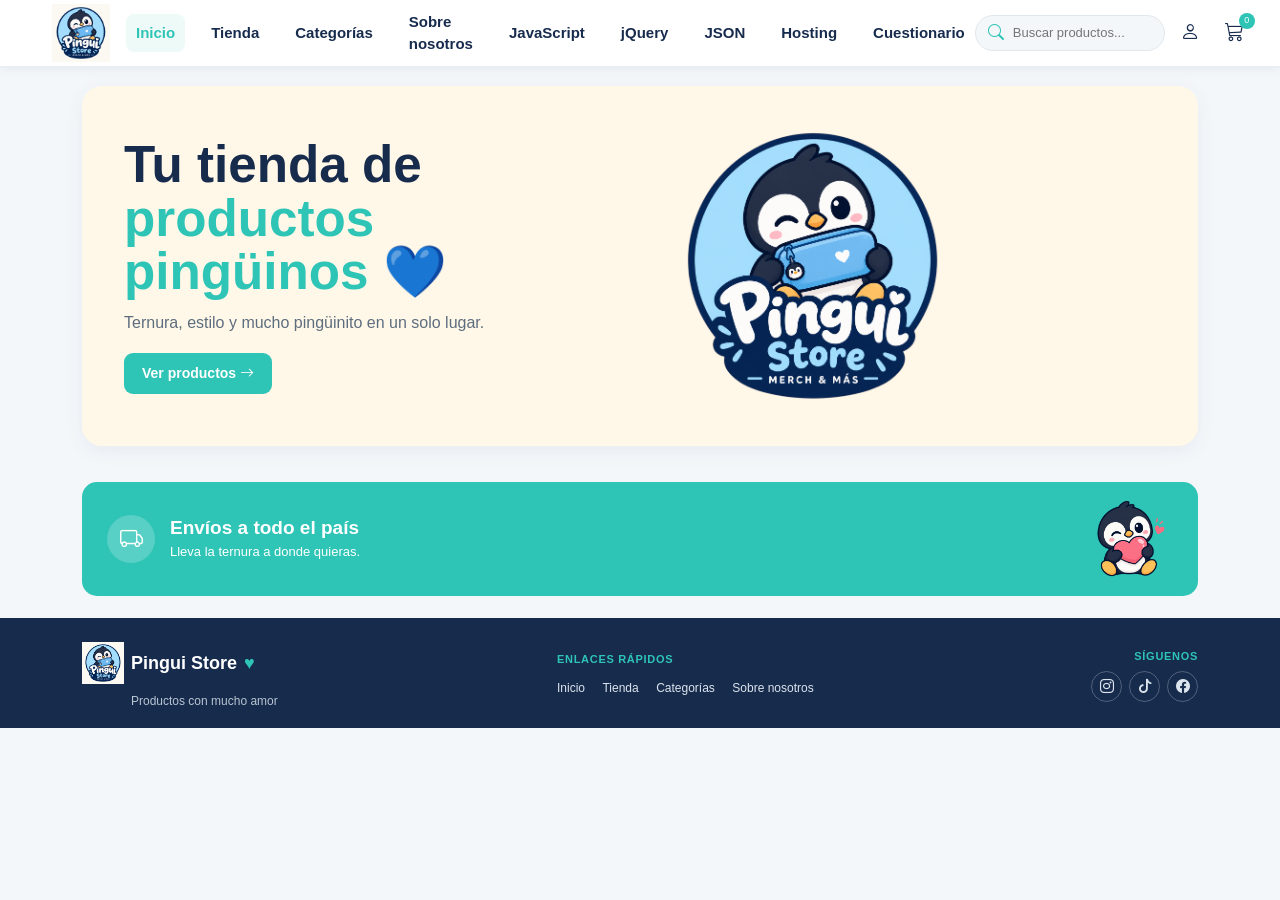
==== index.html @ 84245882 "puiii" ====
<!doctype html>
<html lang="es">
<head>
<meta charset="UTF-8">
<meta name="viewport" content="width=device-width,initial-scale=1">
<title>Pingui Store - Ternura en cada producto</title>
<link href="https://cdn.jsdelivr.net/npm/bootstrap@5.3.7/dist/css/bootstrap.min.css" rel="stylesheet">
<link href="https://cdn.jsdelivr.net/npm/bootstrap-icons@1.11.3/font/bootstrap-icons.css" rel="stylesheet">
<script src="https://cdn.jsdelivr.net/npm/bootstrap@5.3.7/dist/js/bootstrap.bundle.min.js"></script>
<link rel="stylesheet" href="./css/estilos.css">
<script src="./js/script.js" defer></script>
</head>
<body>

<nav class="navbar navbar-expand-lg fixed-top navbar-pingui">
<div class="container">
<a class="navbar-brand d-flex align-items-center" href="#" data-page="0">
<img src="./assets/logo-pingui.png" alt="Pingui Store" class="logo-pingui">
</a>
<button class="navbar-toggler" type="button" data-bs-toggle="collapse" data-bs-target="#menu">
<span class="navbar-toggler-icon"></span>
</button>
<div class="collapse navbar-collapse justify-content-center" id="menu">
<ul class="navbar-nav gap-lg-3">
<li class="nav-item"><a class="nav-link active" data-page="0" href="#">Inicio</a></li>
<li class="nav-item"><a class="nav-link" data-page="1" href="#">Tienda</a></li>
<li class="nav-item"><a class="nav-link" data-page="2" href="#">Categorías</a></li>
<li class="nav-item"><a class="nav-link" data-page="3" href="#">Sobre nosotros</a></li>
<li class="nav-item"><a class="nav-link" data-page="4" href="#">JavaScript</a></li>
<li class="nav-item"><a class="nav-link" data-page="5" href="#">jQuery</a></li>
<li class="nav-item"><a class="nav-link" data-page="6" href="#">JSON</a></li>
<li class="nav-item"><a class="nav-link" data-page="7" href="#">Hosting</a></li>
<li class="nav-item"><a class="nav-link" data-page="8" href="#">Cuestionario</a></li>
</ul>
</div>
<div class="navbar-actions d-none d-lg-flex align-items-center gap-2">
<div class="search-box">
<i class="bi bi-search"></i>
<input type="text" placeholder="Buscar productos...">
</div>
<a href="#" class="nav-icon"><i class="bi bi-person"></i></a>
<a href="#" class="nav-icon cart-icon"><i class="bi bi-cart3"></i><span>0</span></a>
</div>
</div>
</nav>

<main>

<section class="page active hero-section" data-page="0">
<div class="container">
<div class="hero-box">
<div class="row align-items-center">
<div class="col-lg-6 hero-text">
<h1>Tu tienda de<br><span>productos pingüinos</span> 💙</h1>
<p>Ternura, estilo y mucho pingüinito en un solo lugar.</p>
<a href="#" class="btn btn-pingui" data-page="1">Ver productos <i class="bi bi-arrow-right"></i></a>
</div>
<div class="col-lg-6 text-center">
<img src="./assets/logo-pinguino.png" class="img-fluid hero-penguin" alt="Pingüino Pingui Store">
</div>
</div>
</div>
</div>
</section>

<section class="page categories-section" data-page="2">
<div class="container">
<div class="section-heading">
<span></span>
<h2>Categorías</h2>
<span></span>
</div>
<div class="row justify-content-center g-3">

<div class="col-6 col-md-4 col-lg-2">
<div class="category-card">
<div class="category-circle blue">
<img src="./assets/categorias/peluche.png" alt="Peluches">
</div>
<h5>Peluches</h5>
</div>
</div>

<div class="col-6 col-md-4 col-lg-2">
<div class="category-card">
<div class="category-circle yellow">
<img src="./assets/categorias/taza.png" alt="Tazas">
</div>
<h5>Tazas</h5>
</div>
</div>

<div class="col-6 col-md-4 col-lg-2">
<div class="category-card">
<div class="category-circle pink">
<img src="./assets/categorias/mochila.png" alt="Mochilas">
</div>
<h5>Mochilas</h5>
</div>
</div>

<div class="col-6 col-md-4 col-lg-2">
<div class="category-card">
<div class="category-circle blue">
<img src="./assets/categorias/llavero-pinguino.png" alt="Llaveros">
</div>
<h5>Llaveros</h5>
</div>
</div>

<div class="col-6 col-md-4 col-lg-2">
<div class="category-card">
<div class="category-circle yellow">
<img src="./assets/categorias/papeleria.png" alt="Papelería">
</div>
<h5>Papelería</h5>
</div>
</div>

<div class="col-6 col-md-4 col-lg-2">
<div class="category-card">
<div class="category-circle blue">
<img src="./assets/categorias/ropa.webp" alt="Ropa">
</div>
<h5>Ropa</h5>
</div>
</div>

</div>
</div>
</section>

<section class="page products-section" data-page="1">
<div class="container">
<div class="section-heading left-heading">
<span></span>
<h2>Productos destacados</h2>
</div>
<div class="row g-3">

<div class="col-md-6 col-lg">
<div class="product-card">
<div class="product-image">
<img src="./assets/productos/peluche.png" alt="Peluche Pingüino">
<button class="favorite"><i class="bi bi-heart"></i></button>
</div>
<h5>Peluche Pingüino</h5>
<strong>$12.99</strong>
<button class="btn btn-cart"><i class="bi bi-cart3"></i> Agregar al carrito</button>
</div>
</div>

<div class="col-md-6 col-lg">
<div class="product-card">
<div class="product-image">
<img src="./assets/productos/taza.png" alt="Taza Pingüino">
<button class="favorite"><i class="bi bi-heart"></i></button>
</div>
<h5>Taza Pingüino</h5>
<strong>$8.99</strong>
<button class="btn btn-cart"><i class="bi bi-cart3"></i> Agregar al carrito</button>
</div>
</div>

<div class="col-md-6 col-lg">
<div class="product-card">
<div class="product-image">
<img src="./assets/productos/mochila.png" alt="Mochila Pingüino">
<button class="favorite"><i class="bi bi-heart"></i></button>
</div>
<h5>Mochila Pingüino</h5>
<strong>$24.99</strong>
<button class="btn btn-cart"><i class="bi bi-cart3"></i> Agregar al carrito</button>
</div>
</div>

<div class="col-md-6 col-lg">
<div class="product-card">
<div class="product-image">
<img src="./assets/productos/llavero-pinguino.png" alt="Llavero Pingüino">
<button class="favorite"><i class="bi bi-heart"></i></button>
</div>
<h5>Llavero Pingüino</h5>
<strong>$6.99</strong>
<button class="btn btn-cart"><i class="bi bi-cart3"></i> Agregar al carrito</button>
</div>
</div>

<div class="col-md-6 col-lg">
<div class="product-card">
<div class="product-image">
<img src="./assets/productos/corazon.png" alt="Peluche Corazón">
<button class="favorite"><i class="bi bi-heart"></i></button>
</div>
<h5>Peluche Corazón</h5>
<strong>$14.99</strong>
<button class="btn btn-cart"><i class="bi bi-cart3"></i> Agregar al carrito</button>
</div>
</div>

</div>
</div>
</section>

<section class="page about-section" data-page="3">
<div class="container">
<div class="about-box">
<div class="row align-items-center">
<div class="col-lg-7">
<h2>Sobre nosotros 🐧</h2>
<p>En Pingui Store nos encanta crear y ofrecer productos inspirados en los pingüinos.</p>
<p>Nuestro objetivo es llevar ternura, diversión y estilo a cada producto.</p>
<a href="#" class="btn btn-pingui">Conoce nuestra tienda</a>
</div>
<div class="col-lg-5 text-center">
<img src="./assets/abouth-pinguino.png" class="img-fluid about-penguin" alt="Pingüino">
</div>
</div>
</div>
</div>
</section>

<section class="shipping-section">
<div class="container">
<div class="shipping-box">
<div><i class="bi bi-truck"></i></div>
<div>
<h2>Envíos a todo el país</h2>
<p>Lleva la ternura a donde quieras.</p>
</div>
<img src="./assets/abouth-pinguino.png" alt="Pingüino con corazón">
</div>
</div>
</section>

<section class="page info-section" data-page="4">
<div class="container">
<div class="info-box">
<div class="section-heading">
<span></span>
<h2>JavaScript (JS Vanilla) 💻</h2>
<span></span>
</div>
<p>JavaScript es un lenguaje de programación utilizado para agregar interactividad y comportamiento a las páginas web. En Pingui Store permite crear botones, menús, efectos y acciones interactivas.</p>

<h3>HTML, CSS y JavaScript</h3>
<div class="row g-3">
<div class="col-md-4">
<div class="tech-card">
<h4>HTML</h4>
<p>Proporciona la estructura de la página web.</p>
</div>
</div>
<div class="col-md-4">
<div class="tech-card">
<h4>CSS</h4>
<p>Controla los colores, tamaños, fuentes y diseño.</p>
</div>
</div>
<div class="col-md-4">
<div class="tech-card">
<h4>JavaScript</h4>
<p>Agrega comportamiento e interacción.</p>
</div>
</div>
</div>

<h3>Conceptos básicos</h3>
<p><strong>Variables:</strong> almacenan información como el nombre o precio de un producto.</p>
<p><strong>Funciones:</strong> contienen instrucciones que pueden ejecutarse cuando sea necesario.</p>
<p><strong>Eventos:</strong> permiten responder a acciones del usuario, como hacer clic en un botón.</p>

<h3>Ejemplo práctico</h3>
<pre><code>let producto = "Peluche Pingüino";

function mostrarProducto() {
    alert("Has seleccionado: " + producto);
}</code></pre>

<button class="btn btn-pingui" onclick="mostrarProducto()">Ver ejemplo 🐧</button>
</div>
</div>
</section>

<section class="page info-section" data-page="5">
<div class="container">
<div class="info-box">
<div class="section-heading">
<span></span>
<h2>jQuery 💙</h2>
<span></span>
</div>

<p>jQuery es una biblioteca de JavaScript creada para simplificar la programación de páginas web. Facilita tareas como seleccionar elementos, modificar contenido y crear animaciones.</p>

<h3>Sintaxis básica</h3>
<pre><code>$("#producto")</code></pre>
<p>El símbolo <strong>$</strong> se utiliza para seleccionar elementos y trabajar con ellos de una manera sencilla.</p>

<h3>Ventajas y desventajas</h3>
<div class="row g-3">
<div class="col-md-6">
<div class="tech-card">
<h4>✓ Ventajas</h4>
<p>Su sintaxis es sencilla y facilita la creación de efectos y animaciones.</p>
</div>
</div>
<div class="col-md-6">
<div class="tech-card">
<h4>✗ Desventajas</h4>
<p>Actualmente muchas funciones pueden realizarse directamente con JavaScript moderno.</p>
</div>
</div>
</div>

<h3>Efectos típicos</h3>
<pre><code>$("#producto").fadeIn();
$("#menu").slideToggle();</code></pre>

<div id="jquery-producto" class="tech-demo">
<h4>🐧 Peluche Pingüino</h4>
<p>¡Producto disponible en Pingui Store!</p>
</div>

<button class="btn btn-pingui" onclick="efectoJquery()">Mostrar / Ocultar</button>
</div>
</div>
</section>

<section class="page info-section" data-page="6">
<div class="container">
<div class="info-box">
<div class="section-heading">
<span></span>
<h2>JSON 🗂️</h2>
<span></span>
</div>

<p>JSON significa JavaScript Object Notation. Es un formato utilizado para almacenar y transmitir información entre aplicaciones y servidores.</p>

<h3>Estructura básica</h3>
<p>JSON utiliza pares de clave y valor, objetos y arreglos para organizar los datos.</p>

<pre><code>{
  "nombre": "Peluche Pingüino",
  "precio": 15.99,
  "categoria": "Peluches",
  "disponible": true
}</code></pre>

<h3>Objeto JavaScript</h3>
<pre><code>const producto = {
  nombre: "Peluche Pingüino",
  precio: 15.99
};</code></pre>

<h3>Cadena JSON</h3>
<pre><code>'{"nombre":"Peluche Pingüino","precio":15.99}'</code></pre>

<h3>Uso en aplicaciones web</h3>
<p>Las aplicaciones web utilizan JSON para enviar y recibir información de servidores o APIs. Por ejemplo, Pingui Store podría recibir mediante JSON los nombres, precios y disponibilidad de sus productos.</p>
</div>
</div>
</section>

<section class="page info-section" data-page="7">
<div class="container">
<div class="info-box">
<div class="section-heading">
<span></span>
<h2>Web Hosting y Dominios 🌐</h2>
<span></span>
</div>

<p>Para que Pingui Store pueda estar disponible en Internet, sus archivos deben almacenarse en un servidor mediante un servicio de hosting.</p>

<h3>¿Qué es Web Hosting?</h3>
<p>El web hosting es un servicio que permite almacenar los archivos de un sitio web en un servidor conectado a Internet.</p>

<h3>Tipos de Hosting</h3>
<div class="row g-3">
<div class="col-md-4">
<div class="tech-card">
<h4>Compartido</h4>
<p>Varios sitios utilizan los recursos de un mismo servidor.</p>
</div>
</div>
<div class="col-md-4">
<div class="tech-card">
<h4>VPS</h4>
<p>Proporciona recursos más independientes dentro de un servidor.</p>
</div>
</div>
<div class="col-md-4">
<div class="tech-card">
<h4>Nube</h4>
<p>Utiliza diferentes servidores conectados para ofrecer flexibilidad.</p>
</div>
</div>
</div>

<h3>Vercel</h3>
<p>Vercel es una plataforma que permite publicar sitios web, especialmente proyectos estáticos y aplicaciones modernas. Pingui Store puede colocar sus archivos HTML, CSS y JavaScript en Vercel para hacerlos accesibles desde Internet.</p>

<h3>¿Qué es un dominio?</h3>
<p>Un dominio es el nombre que las personas utilizan para acceder a un sitio web, por ejemplo: <strong>pinguistore.com</strong>.</p>

<h3>TLD</h3>
<p>El TLD es la terminación de un dominio. Algunos ejemplos son <strong>.com</strong>, <strong>.net</strong> y <strong>.org</strong>.</p>

<h3>Subdominio</h3>
<p>Un subdominio es una sección independiente dentro de un dominio, por ejemplo: <strong>tienda.pinguistore.com</strong>.</p>

<h3>Propagación DNS</h3>
<div class="dns-flow">
<div>🐧<strong>Usuario</strong></div>
<i class="bi bi-arrow-right"></i>
<div>🌐<strong>Dominio</strong></div>
<i class="bi bi-arrow-right"></i>
<div>🔎<strong>DNS</strong></div>
<i class="bi bi-arrow-right"></i>
<div>🖥️<strong>Hosting</strong></div>
<i class="bi bi-arrow-right"></i>
<div>🛍️<strong>Pingui Store</strong></div>
</div>

<p>La propagación DNS es el proceso mediante el cual los cambios realizados en los registros DNS se actualizan y son reconocidos por diferentes servidores de Internet.</p>
</div>
</div>
</section>

<section class="page info-section" data-page="8">
<div class="container">
<div class="info-box">
<div class="section-heading">
<span></span>
<h2>Cuestionario Web 📝</h2>
<span></span>
</div>

<p>Comprueba cuánto aprendiste sobre las tecnologías utilizadas en Pingui Store.</p>

<form id="quiz">

<h3>1. ¿Qué lenguaje agrega comportamiento e interactividad?</h3>
<label><input type="radio" name="p1" value="a"> HTML</label>
<label><input type="radio" name="p1" value="b"> CSS</label>
<label><input type="radio" name="p1" value="c"> JavaScript</label>

<h3>2. ¿Qué símbolo se utiliza normalmente en jQuery?</h3>
<label><input type="radio" name="p2" value="a"> #</label>
<label><input type="radio" name="p2" value="b"> $</label>
<label><input type="radio" name="p2" value="c"> @</label>

<h3>3. ¿Para qué se utiliza principalmente JSON?</h3>
<label><input type="radio" name="p3" value="a"> Para intercambiar datos</label>
<label><input type="radio" name="p3" value="b"> Para crear imágenes</label>
<label><input type="radio" name="p3" value="c"> Para diseñar páginas</label>

<h3>4. ¿Qué es un dominio?</h3>
<label><input type="radio" name="p4" value="a"> Un nombre que identifica un sitio web</label>
<label><input type="radio" name="p4" value="b"> Una imagen</label>
<label><input type="radio" name="p4" value="c"> Un lenguaje</label>

<h3>5. ¿Cuál es un ejemplo de TLD?</h3>
<label><input type="radio" name="p5" value="a"> .html</label>
<label><input type="radio" name="p5" value="b"> .com</label>
<label><input type="radio" name="p5" value="c"> .js</label>

<h3>6. ¿Qué permite hacer el hosting?</h3>
<label><input type="radio" name="p6" value="a"> Almacenar los archivos de un sitio web</label>
<label><input type="radio" name="p6" value="b"> Crear dibujos</label>
<label><input type="radio" name="p6" value="c"> Cambiar el teclado</label>

<h3>7. ¿Qué biblioteca facilita el uso de JavaScript?</h3>
<label><input type="radio" name="p7" value="a"> JSON</label>
<label><input type="radio" name="p7" value="b"> jQuery</label>
<label><input type="radio" name="p7" value="c"> HTML</label>

<h3>8. ¿Cuál es una ventaja de jQuery?</h3>
<label><input type="radio" name="p8" value="a"> Facilita efectos y animaciones</label>
<label><input type="radio" name="p8" value="b"> Reemplaza el hosting</label>
<label><input type="radio" name="p8" value="c"> Crea dominios automáticamente</label>

<h3>9. ¿Qué representa un par clave-valor en JSON?</h3>
<label><input type="radio" name="p9" value="a"> Información organizada</label>
<label><input type="radio" name="p9" value="b"> Una imagen</label>
<label><input type="radio" name="p9" value="c"> Un servidor</label>

<h3>10. ¿Qué servicio puede utilizarse para publicar un sitio web?</h3>
<label><input type="radio" name="p10" value="a"> Vercel</label>
<label><input type="radio" name="p10" value="b"> JSON</label>
<label><input type="radio" name="p10" value="c"> CSS</label>

<br><br>
<button type="button" class="btn btn-pingui" onclick="calificar()">Comprobar respuestas</button>
</form>

<div id="resultado"></div>
</div>
</div>
</section>

</main>

<footer class="footer-pingui">
<div class="container">
<div class="row align-items-center">

<div class="col-lg-5 mb-3 mb-lg-0">
<div class="footer-brand">
<img src="./assets/logo-pingui.png" alt="Pingui Store">
<strong>Pingui Store</strong>
<span>♥</span>
<p>Productos con mucho amor</p>
</div>
</div>

<div class="col-lg-4 mb-3 mb-lg-0">
<h6>ENLACES RÁPIDOS</h6>
<a href="#" data-page="0">Inicio</a>
<a href="#" data-page="1">Tienda</a>
<a href="#" data-page="2">Categorías</a>
<a href="#" data-page="3">Sobre nosotros</a>
</div>

<div class="col-lg-3 text-lg-end">
<h6>SÍGUENOS</h6>
<div class="social-icons">
<a href="#"><i class="bi bi-instagram"></i></a>
<a href="#"><i class="bi bi-tiktok"></i></a>
<a href="#"><i class="bi bi-facebook"></i></a>
</div>
</div>

</div>
</div>
</footer>

<script src="https://code.jquery.com/jquery-3.7.1.min.js"></script>

<script>
function mostrarProducto(){
alert("Has seleccionado: Peluche Pingüino 🐧");
}

function efectoJquery(){
$("#jquery-producto").slideToggle();
}

function calificar(){
let respuestas=["c","b","a","a","b","a","b","a","a","a"];
let puntos=0;
for(let i=1;i<=10;i++){
let respuesta=document.querySelector('input[name="p'+i+'"]:checked');
if(respuesta&&respuesta.value===respuestas[i-1]) puntos++;
}
let mensaje="";
if(puntos>=9){
mensaje="¡Excelente! 🐧✨ Dominas estos temas.";
}else if(puntos>=7){
mensaje="¡Muy bien! 🐧💙 Solo necesitas repasar algunos conceptos.";
}else if(puntos>=5){
mensaje="Bien, pero puedes seguir estudiando. 🐧📚";
}else{
mensaje="Necesitas repasar las páginas informativas. 🐧💡";
}
document.getElementById("resultado").innerHTML="<h3>Resultado: "+puntos+"/10</h3><p>"+mensaje+"</p>";
}
</script>

</body>
</html>
---- css/estilos.css ----
*{box-sizing:border-box}
html{scroll-behavior:smooth}
html,body{margin:0;padding:0}
body{font-family:Arial,sans-serif;background:#f4f7fa;color:#172b4d;overflow-x:hidden}
.navbar-pingui{height:68px;background:#fff;border-bottom:2px solid #e8eef3;box-shadow:0 2px 10px rgba(23,43,77,.06);padding:6px 0;z-index:1000}
.logo-pingui{width:58px;height:58px;object-fit:contain}
.navbar-pingui .container{max-width:1200px}
.navbar-nav{align-items:center}
.nav-link{color:#172b4d!important;font-weight:600;font-size:15px;padding:8px 10px!important;border-radius:8px;transition:.2s}
.nav-link:hover,.nav-link.active{color:#2ec4b6!important;background:#eefaf8}
.navbar-actions{margin-left:auto}
.search-box{display:flex;align-items:center;background:#f4f7fa;border:1px solid #e1e8ed;border-radius:20px;padding:5px 12px;width:190px}
.search-box i{color:#2ec4b6;margin-right:7px}
.search-box input{border:0;outline:0;background:transparent;width:100%;font-size:13px;color:#172b4d}
.nav-icon{position:relative;color:#172b4d;font-size:19px;text-decoration:none;width:36px;height:36px;display:flex;align-items:center;justify-content:center;border-radius:50%;transition:.2s}
.nav-icon:hover{background:#eefaf8;color:#2ec4b6}
.cart-icon span{position:absolute;top:-2px;right:-2px;background:#2ec4b6;color:#fff;border-radius:50%;font-size:9px;min-width:16px;height:16px;display:flex;align-items:center;justify-content:center}
main{padding-top:68px}
.page{display:none;padding:28px 0}
.page.active{display:block}
.hero-section{padding:18px 0 24px}
.hero-box{background:#fff8e8;border-radius:20px;padding:28px 42px;min-height:360px;display:flex;align-items:center;box-shadow:0 5px 20px rgba(23,43,77,.06)}
.hero-text h1{font-size:clamp(2rem,4vw,3.4rem);line-height:1.05;font-weight:800;margin:0 0 12px;color:#172b4d}
.hero-text h1 span{color:#2ec4b6}
.hero-text p{font-size:16px;margin:0 0 18px;color:#5d6d7e}
.btn-pingui{background:#2ec4b6;color:#fff;border:0;border-radius:9px;padding:10px 18px;font-weight:700;font-size:14px;transition:.2s}
.btn-pingui:hover{background:#24aa9e;color:#fff;transform:translateY(-2px)}
.hero-penguin{max-height:300px;width:auto;object-fit:contain}
.section-heading{display:flex;align-items:center;justify-content:center;gap:10px;margin:0 0 20px}
.section-heading span{height:2px;width:35px;background:#2ec4b6}
.section-heading h2{font-size:25px;font-weight:800;margin:0;color:#172b4d}
.left-heading{justify-content:flex-start}
.categories-section{padding-top:20px;padding-bottom:22px}
.category-card{text-align:center;background:#fff;border-radius:14px;padding:12px 8px 10px;box-shadow:0 3px 12px rgba(23,43,77,.06);transition:.2s;height:100%}
.category-card:hover{transform:translateY(-4px);box-shadow:0 7px 18px rgba(23,43,77,.1)}
.category-circle{width:90px;height:90px;border-radius:50%;margin:0 auto 8px;display:flex;align-items:center;justify-content:center;overflow:hidden}
.category-circle.blue{background:#dff7f5}
.category-circle.yellow{background:#fff1bd}
.category-circle.pink{background:#ffe2e9}
.category-circle img{width:72%;height:72%;object-fit:contain}
.category-card h5{font-size:14px;font-weight:700;margin:0;color:#172b4d}
.products-section{padding-top:20px;padding-bottom:22px}
.product-card{height:100%;background:#fff;border-radius:14px;padding:10px;box-shadow:0 3px 12px rgba(23,43,77,.06);transition:.2s;position:relative}
.product-card:hover{transform:translateY(-4px);box-shadow:0 8px 20px rgba(23,43,77,.11)}
.product-image{height:180px;background:#f7fafb;border-radius:11px;display:flex;align-items:center;justify-content:center;position:relative;overflow:hidden;margin-bottom:10px}
.product-image img{width:100%;height:100%;object-fit:cover}
.favorite{position:absolute;top:8px;right:8px;width:32px;height:32px;border:0;border-radius:50%;background:#fff;color:#172b4d;display:flex;align-items:center;justify-content:center;box-shadow:0 2px 7px rgba(0,0,0,.1);transition:.2s}
.favorite:hover{color:#e85d75;transform:scale(1.08)}
.product-card h5{font-size:14px;font-weight:700;margin:0 0 5px;color:#172b4d}
.product-card strong{display:block;color:#2ec4b6;font-size:17px;margin-bottom:9px}
.btn-cart{width:100%;background:#172b4d;color:#fff;border:0;border-radius:8px;padding:8px 7px;font-size:12px;font-weight:700;transition:.2s}
.btn-cart:hover{background:#2ec4b6;color:#fff}
.about-section{padding-top:20px;padding-bottom:22px}
.about-box{background:#fff8e8;border-radius:20px;padding:28px 40px;box-shadow:0 5px 18px rgba(23,43,77,.06)}
.about-box h2{font-size:27px;font-weight:800;margin:0 0 12px;color:#172b4d}
.about-box p{font-size:15px;line-height:1.5;margin:0 0 8px;color:#5d6d7e}
.about-box .btn-pingui{margin-top:7px}
.about-penguin{max-height:220px;width:auto;object-fit:contain}
.shipping-section{padding:12px 0 22px}
.shipping-box{background:#2ec4b6;color:#fff;border-radius:15px;min-height:90px;padding:12px 25px;display:flex;align-items:center;gap:15px;position:relative;overflow:hidden}
.shipping-box>div:first-child{width:48px;height:48px;background:rgba(255,255,255,.2);border-radius:50%;display:flex;align-items:center;justify-content:center;font-size:23px;flex-shrink:0}
.shipping-box h2{font-size:19px;font-weight:800;margin:0 0 2px}
.shipping-box p{font-size:13px;margin:0}
.shipping-box img{height:90px;width:auto;margin-left:auto;align-self:flex-end}
.footer-pingui{background:#172b4d;color:#fff;padding:24px 0 18px}
.footer-brand{display:flex;align-items:center;gap:7px;flex-wrap:wrap}
.footer-brand img{width:42px;height:42px;object-fit:contain}
.footer-brand strong{font-size:18px}
.footer-brand span{color:#2ec4b6;font-size:18px}
.footer-brand p{width:100%;font-size:12px;margin:1px 0 0 49px;color:#b8c5d2}
.footer-pingui h6{font-size:11px;letter-spacing:.7px;color:#2ec4b6;margin:0 0 8px;font-weight:800}
.footer-pingui a{display:inline-block;color:#dce5ed;text-decoration:none;font-size:12px;margin-right:13px;transition:.2s}
.footer-pingui a:hover{color:#2ec4b6}
.social-icons{display:flex;gap:7px;justify-content:flex-end}
.social-icons a{width:31px;height:31px;border:1px solid rgba(255,255,255,.25);border-radius:50%;display:flex;align-items:center;justify-content:center;margin:0;font-size:14px}
@media(max-width:991px){
.navbar-pingui{height:62px}
.logo-pingui{width:52px;height:52px}
main{padding-top:62px}
.navbar-collapse{background:#fff;padding:8px 12px;border-radius:0 0 12px 12px;box-shadow:0 5px 15px rgba(23,43,77,.08)}
.hero-box{padding:25px 22px;min-height:auto}
.hero-text{text-align:center;margin-bottom:10px}
.hero-penguin{max-height:230px}
.product-image{height:210px}
.about-box{padding:25px 22px}
.about-box{text-align:center}
.about-penguin{max-height:190px;margin-top:12px}
.social-icons{justify-content:flex-start}
}
@media(max-width:575px){
.page{padding:18px 0}
.hero-section{padding:12px 0 18px}
.hero-box{border-radius:15px;padding:20px 15px}
.hero-text h1{font-size:2rem}
.hero-text p{font-size:14px;margin-bottom:14px}
.hero-penguin{max-height:190px}
.section-heading{margin-bottom:14px}
.section-heading h2{font-size:21px}
.category-circle{width:76px;height:76px}
.category-card{padding:9px 5px}
.category-card h5{font-size:13px}
.product-image{height:160px}
.product-card{padding:8px}
.product-card h5{font-size:13px}
.product-card strong{font-size:16px}
.about-box{border-radius:15px;padding:20px 15px}
.about-box h2{font-size:22px}
.shipping-box{padding:10px 14px;gap:10px}
.shipping-box h2{font-size:15px}
.shipping-box p{font-size:11px}
.shipping-box img{height:65px}
.footer-pingui{padding:20px 0 15px}
.footer-brand{margin-bottom:15px}
}
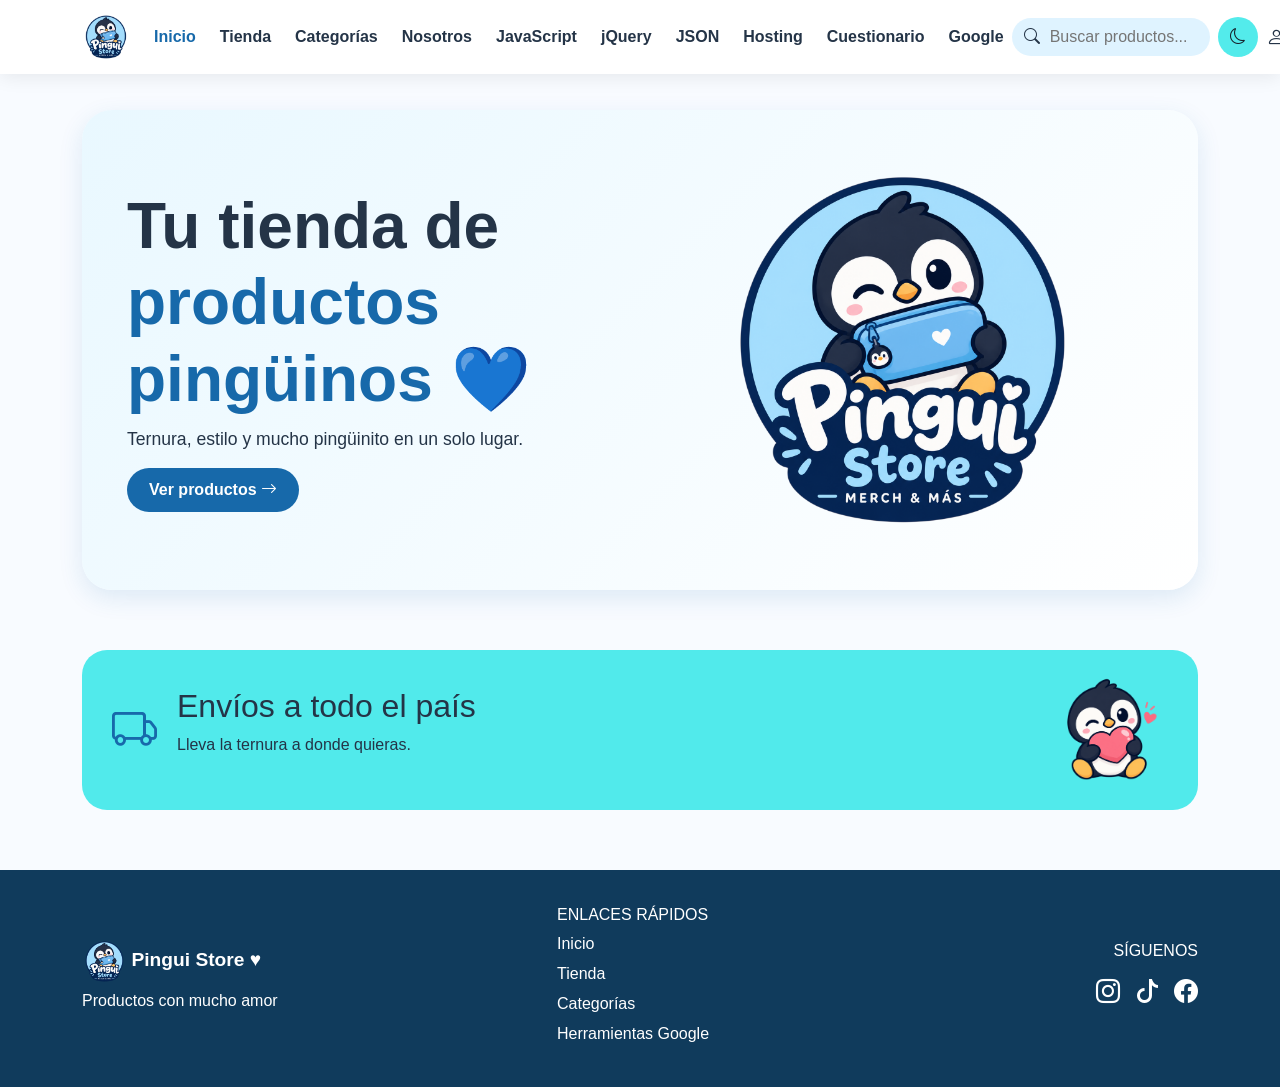
==== commit 6ef63610: "machupicu" ====
--- a/index.html
+++ b/index.html
@@ -1,575 +1,1341 @@
-
-
 <!doctype html>
 <html lang="es">
+
 <head>
-<meta charset="UTF-8">
-<meta name="viewport" content="width=device-width,initial-scale=1">
-<title>Pingui Store - Ternura en cada producto</title>
-<link href="https://cdn.jsdelivr.net/npm/bootstrap@5.3.7/dist/css/bootstrap.min.css" rel="stylesheet">
-<link href="https://cdn.jsdelivr.net/npm/bootstrap-icons@1.11.3/font/bootstrap-icons.css" rel="stylesheet">
-<script src="https://cdn.jsdelivr.net/npm/bootstrap@5.3.7/dist/js/bootstrap.bundle.min.js"></script>
-<link rel="stylesheet" href="./css/estilos.css">
-<script src="./js/script.js" defer></script>
+    <meta charset="UTF-8">
+    <meta name="viewport" content="width=device-width,initial-scale=1">
+    <title>Pingui Store - Ternura en cada producto</title>
+    <link href="https://cdn.jsdelivr.net/npm/bootstrap@5.3.7/dist/css/bootstrap.min.css" rel="stylesheet">
+    <link href="https://cdn.jsdelivr.net/npm/bootstrap-icons@1.11.3/font/bootstrap-icons.css" rel="stylesheet">
+    <style>
+        :root {
+            --azul: #1769aa;
+            --azul-claro: #dff3ff;
+            --azul-fuerte: #0d4775;
+            --amarillo: #27e6e6cb;
+            --rosa: #ee3b74;
+            --fondo: #f8fbff;
+            --blanco: #fff;
+            --texto: #243447;
+            --sombra: 0 8px 25px rgba(23, 105, 170, .12);
+            --transicion: .35s ease
+        }
+
+        * {
+            box-sizing: border-box
+        }
+
+        html {
+            scroll-behavior: smooth
+        }
+
+        body {
+            margin: 0;
+            padding-top: 75px;
+            background: var(--fondo);
+            color: var(--texto);
+            font-family: Arial, sans-serif;
+            transition: background .4s, color .4s
+        }
+
+        .navbar-pingui {
+            background: rgba(255, 255, 255, .96);
+            box-shadow: 0 3px 18px rgba(0, 0, 0, .08);
+            transition: background .4s
+        }
+
+        .logo-pingui {
+            height: 48px;
+            width: auto
+        }
+
+        .nav-link {
+            color: var(--texto) !important;
+            font-weight: 600;
+            transition: var(--transicion)
+        }
+
+        .nav-link:hover,
+        .nav-link.active {
+            color: var(--azul) !important
+        }
+
+        .navbar-toggler {
+            border: 0
+        }
+
+        .search-box {
+            display: flex;
+            align-items: center;
+            background: var(--azul-claro);
+            border-radius: 25px;
+            padding: 6px 12px
+        }
+
+        .search-box input {
+            border: 0;
+            background: transparent;
+            outline: 0;
+            width: 150px;
+            color: var(--texto)
+        }
+
+        .nav-icon {
+            color: var(--texto);
+            font-size: 20px;
+            text-decoration: none;
+            position: relative
+        }
+
+        .cart-icon span {
+            position: absolute;
+            top: -8px;
+            right: -10px;
+            background: var(--amarillo);
+            font-size: 10px;
+            width: 17px;
+            height: 17px;
+            border-radius: 50%;
+            display: grid;
+            place-items: center
+        }
+
+        .page {
+            display: none;
+            opacity: 0;
+            transform: translateY(15px)
+        }
+
+        .page.active {
+            display: block;
+            animation: entrada .5s forwards
+        }
+
+        @keyframes entrada {
+            to {
+                opacity: 1;
+                transform: translateY(0)
+            }
+        }
+
+        .hero-section {
+            padding: 35px 0
+        }
+
+        .hero-box {
+            background: linear-gradient(135deg, #e9f8ff, #fff);
+            border-radius: 30px;
+            padding: 45px;
+            box-shadow: var(--sombra)
+        }
+
+        .hero-text h1 {
+            font-size: clamp(2.2rem, 5vw, 4rem);
+            font-weight: 800
+        }
+
+        .hero-text h1 span {
+            color: var(--azul)
+        }
+
+        .hero-text p {
+            font-size: 1.1rem
+        }
+
+        .hero-penguin {
+            max-height: 390px;
+            object-fit: contain
+        }
+
+        .btn-pingui {
+            background: var(--azul);
+            color: white;
+            border: 0;
+            border-radius: 25px;
+            padding: 10px 22px;
+            font-weight: 600;
+            transition: var(--transicion)
+        }
+
+        .btn-pingui:hover {
+            background: var(--azul-fuerte);
+            color: white;
+            transform: translateY(-2px)
+        }
+
+        .section-heading {
+            display: flex;
+            align-items: center;
+            justify-content: center;
+            gap: 12px;
+            margin: 25px 0
+        }
+
+        .section-heading span {
+            height: 3px;
+            width: 45px;
+            background: var(--amarillo);
+            border-radius: 5px
+        }
+
+        .section-heading h2 {
+            margin: 0;
+            font-weight: 800
+        }
+
+        .left-heading {
+            justify-content: flex-start
+        }
+
+        .category-card,
+        .product-card,
+        .tech-card,
+        .google-card {
+            background: var(--blanco);
+            border-radius: 18px;
+            box-shadow: var(--sombra);
+            transition: var(--transicion)
+        }
+
+        .category-card {
+            text-align: center;
+            padding: 15px
+        }
+
+        .category-card:hover,
+        .product-card:hover,
+        .tech-card:hover,
+        .google-card:hover {
+            transform: translateY(-5px)
+        }
+
+        .category-circle {
+            height: 105px;
+            width: 105px;
+            margin: auto;
+            border-radius: 50%;
+            display: grid;
+            place-items: center
+        }
+
+        .category-circle img {
+            max-height: 75px;
+            max-width: 75px
+        }
+
+        .blue {
+            background: #dff3ff
+        }
+
+        .yellow {
+            background: #fff3bd
+        }
+
+        .pink {
+            background: #e9145b
+        }
+
+        .products-section {
+            padding: 30px 0
+        }
+
+        .product-card {
+            padding: 12px;
+            height: 100%
+        }
+
+        .product-image {
+            height: 180px;
+            background: var(--azul-claro);
+            border-radius: 15px;
+            display: flex;
+            justify-content: center;
+            align-items: center;
+            position: relative
+        }
+
+        .product-image img {
+            max-height: 155px;
+            max-width: 90%;
+            object-fit: contain
+        }
+
+        .favorite {
+            position: absolute;
+            right: 10px;
+            top: 10px;
+            border: 0;
+            background: white;
+            border-radius: 50%;
+            height: 35px;
+            width: 35px;
+            color: #e85d75
+        }
+
+        .product-card h5 {
+            margin: 14px 0 5px
+        }
+
+        .product-card strong {
+            color: var(--azul);
+            font-size: 1.15rem
+        }
+
+        .btn-cart {
+            display: block;
+            width: 100%;
+            margin-top: 12px;
+            border-radius: 20px;
+            background: var(--azul);
+            color: #fff
+        }
+
+        .btn-cart:hover {
+            background: var(--azul-fuerte);
+            color: #fff
+        }
+
+        .about-section {
+            padding: 35px 0
+        }
+
+        .about-box,
+        .info-box {
+            background: var(--blanco);
+            border-radius: 25px;
+            padding: 35px;
+            box-shadow: var(--sombra)
+        }
+
+        .about-penguin {
+            max-height: 280px
+        }
+
+        .shipping-section {
+            padding: 25px 0
+        }
+
+        .shipping-box {
+            background: var(--amarillo);
+            border-radius: 25px;
+            padding: 20px 30px;
+            display: flex;
+            align-items: center;
+            gap: 20px;
+            overflow: hidden
+        }
+
+        .shipping-box i {
+            font-size: 45px;
+            color: var(--azul)
+        }
+
+        .shipping-box img {
+            height: 120px;
+            margin-left: auto
+        }
+
+        .info-section {
+            padding: 30px 0
+        }
+
+        .info-box h3 {
+            color: var(--azul);
+            margin-top: 28px
+        }
+
+        .tech-card {
+            padding: 20px;
+            height: 100%
+        }
+
+        .tech-card h4 {
+            color: var(--azul)
+        }
+
+        pre {
+            background: #17202a;
+            color: #eaf7ff;
+            border-radius: 15px;
+            padding: 20px;
+            overflow: auto
+        }
+
+        .tech-demo {
+            padding: 20px;
+            background: var(--azul-claro);
+            border-radius: 15px;
+            margin: 15px 0
+        }
+
+        .dns-flow {
+            display: flex;
+            align-items: center;
+            justify-content: center;
+            gap: 12px;
+            flex-wrap: wrap;
+            margin: 25px 0
+        }
+
+        .dns-flow div {
+            background: var(--azul-claro);
+            padding: 15px 20px;
+            border-radius: 15px;
+            text-align: center
+        }
+
+        .google-section {
+            padding: 30px 0
+        }
+
+        .google-hero {
+            background: linear-gradient(135deg, #e9f8ff, #fff7cf);
+            border-radius: 30px;
+            padding: 30px;
+            box-shadow: var(--sombra);
+            margin-bottom: 25px
+        }
+
+        .google-hero h2 {
+            font-weight: 800;
+            color: var(--azul)
+        }
+
+        .carousel-item {
+            height: 300px
+        }
+
+        .carousel-item img {
+            height: 100%;
+            width: 100%;
+            object-fit: cover;
+            border-radius: 22px
+        }
+
+        .carousel-caption {
+            background: rgba(0, 0, 0, .55);
+            border-radius: 15px;
+            padding: 15px
+        }
+
+        .google-card {
+            padding: 20px;
+            height: 100%;
+            text-align: center
+        }
+
+        .google-icon {
+            width: 65px;
+            height: 65px;
+            border-radius: 18px;
+            margin: 0 auto 15px;
+            display: grid;
+            place-items: center;
+            background: var(--azul-claro);
+            font-size: 30px;
+            color: var(--azul)
+        }
+
+        .google-card h4 {
+            font-size: 1.15rem;
+            color: var(--azul)
+        }
+
+        .google-card p {
+            font-size: .92rem;
+            margin-bottom: 8px
+        }
+
+        .google-card small {
+            color: #657786
+        }
+
+        .quiz-question {
+            background: var(--fondo);
+            padding: 18px;
+            border-radius: 15px;
+            margin-bottom: 18px
+        }
+
+        .quiz-question h3 {
+            font-size: 1.05rem
+        }
+
+        .quiz-question label {
+            display: block;
+            padding: 6px;
+            cursor: pointer
+        }
+
+        #resultado {
+            margin-top: 20px;
+            padding: 18px;
+            border-radius: 15px;
+            font-weight: 600
+        }
+
+        .footer-pingui {
+            background: #103b5c;
+            color: white;
+            padding: 35px 0;
+            margin-top: 35px
+        }
+
+        .footer-brand img {
+            height: 45px
+        }
+
+        .footer-brand strong {
+            font-size: 1.2rem
+        }
+
+        .footer-brand p {
+            margin: 5px 0
+        }
+
+        .footer-pingui a {
+            display: block;
+            color: white;
+            text-decoration: none;
+            margin: 6px 0
+        }
+
+        .social-icons {
+            display: flex;
+            gap: 15px;
+            justify-content: flex-end
+        }
+
+        .social-icons a {
+            font-size: 24px
+        }
+
+        .theme-btn {
+            border: 0;
+            border-radius: 50%;
+            width: 40px;
+            height: 40px;
+            background: var(--amarillo);
+            color: #17202a
+        }
+
+        .dark-mode {
+            --fondo: #111a22;
+            --blanco: #1b2730;
+            --texto: #edf7ff;
+            --azul-claro: #233c4c;
+            --azul: #64b5f6;
+            --azul-fuerte: #90caf9
+        }
+
+        .dark-mode .navbar-pingui {
+            background: rgba(20, 30, 38, .97)
+        }
+
+        .dark-mode .hero-box,
+        .dark-mode .google-hero {
+            background: linear-gradient(135deg, #1c3544, #29352b)
+        }
+
+        .dark-mode .search-box {
+            background: var(--azul-claro)
+        }
+
+        .dark-mode .search-box input {
+            color: white
+        }
+
+        .dark-mode .favorite {
+            background: #263640;
+            color: #f8113c
+        }
+
+        .dark-mode .shipping-box {
+            color: #17202a
+        }
+
+        .dark-mode .footer-pingui {
+            background: #09131b
+        }
+
+        @media(max-width:991px) {
+            .navbar-nav {
+                padding: 12px 0
+            }
+
+            .nav-link {
+                padding: 7px 0
+            }
+
+            .hero-box {
+                padding: 25px
+            }
+
+            .shipping-box img {
+                display: none
+            }
+        }
+
+        @media(max-width:576px) {
+            .hero-box {
+                border-radius: 20px
+            }
+
+            .info-box {
+                padding: 20px
+            }
+
+            .carousel-item {
+                height: 230px
+            }
+
+            .carousel-caption {
+                padding: 8px;
+                font-size: .8rem
+            }
+
+            .social-icons {
+                justify-content: flex-start
+            }
+        }
+    </style>
 </head>
+
 <body>
 
-<nav class="navbar navbar-expand-lg fixed-top navbar-pingui">
-<div class="container">
-<a class="navbar-brand d-flex align-items-center" href="#" data-page="0">
-<img src="./assets/logo-pingui.png" alt="Pingui Store" class="logo-pingui">
-</a>
-<button class="navbar-toggler" type="button" data-bs-toggle="collapse" data-bs-target="#menu">
-<span class="navbar-toggler-icon"></span>
-</button>
-<div class="collapse navbar-collapse justify-content-center" id="menu">
-<ul class="navbar-nav gap-lg-3">
-<li class="nav-item"><a class="nav-link active" data-page="0" href="#">Inicio</a></li>
-<li class="nav-item"><a class="nav-link" data-page="1" href="#">Tienda</a></li>
-<li class="nav-item"><a class="nav-link" data-page="2" href="#">Categorías</a></li>
-<li class="nav-item"><a class="nav-link" data-page="3" href="#">Sobre nosotros</a></li>
-<li class="nav-item"><a class="nav-link" data-page="4" href="#">JavaScript</a></li>
-<li class="nav-item"><a class="nav-link" data-page="5" href="#">jQuery</a></li>
-<li class="nav-item"><a class="nav-link" data-page="6" href="#">JSON</a></li>
-<li class="nav-item"><a class="nav-link" data-page="7" href="#">Hosting</a></li>
-<li class="nav-item"><a class="nav-link" data-page="8" href="#">Cuestionario</a></li>
-</ul>
-</div>
-<div class="navbar-actions d-none d-lg-flex align-items-center gap-2">
-<div class="search-box">
-<i class="bi bi-search"></i>
-<input type="text" placeholder="Buscar productos...">
-</div>
-<a href="#" class="nav-icon"><i class="bi bi-person"></i></a>
-<a href="#" class="nav-icon cart-icon"><i class="bi bi-cart3"></i><span>0</span></a>
-</div>
-</div>
-</nav>
-
-<main>
-
-<section class="page active hero-section" data-page="0">
-<div class="container">
-<div class="hero-box">
-<div class="row align-items-center">
-<div class="col-lg-6 hero-text">
-<h1>Tu tienda de<br><span>productos pingüinos</span> 💙</h1>
-<p>Ternura, estilo y mucho pingüinito en un solo lugar.</p>
-<a href="#" class="btn btn-pingui" data-page="1">Ver productos <i class="bi bi-arrow-right"></i></a>
-</div>
-<div class="col-lg-6 text-center">
-<img src="./assets/logo-pinguino.png" class="img-fluid hero-penguin" alt="Pingüino Pingui Store">
-</div>
-</div>
-</div>
-</div>
-</section>
-
-<section class="page categories-section" data-page="2">
-<div class="container">
-<div class="section-heading">
-<span></span>
-<h2>Categorías</h2>
-<span></span>
-</div>
-<div class="row justify-content-center g-3">
-
-<div class="col-6 col-md-4 col-lg-2">
-<div class="category-card">
-<div class="category-circle blue">
-<img src="./assets/categorias/peluche.png" alt="Peluches">
-</div>
-<h5>Peluches</h5>
-</div>
-</div>
-
-<div class="col-6 col-md-4 col-lg-2">
-<div class="category-card">
-<div class="category-circle yellow">
-<img src="./assets/categorias/taza.png" alt="Tazas">
-</div>
-<h5>Tazas</h5>
-</div>
-</div>
-
-<div class="col-6 col-md-4 col-lg-2">
-<div class="category-card">
-<div class="category-circle pink">
-<img src="./assets/categorias/mochila.png" alt="Mochilas">
-</div>
-<h5>Mochilas</h5>
-</div>
-</div>
-
-<div class="col-6 col-md-4 col-lg-2">
-<div class="category-card">
-<div class="category-circle blue">
-<img src="./assets/categorias/llavero-pinguino.png" alt="Llaveros">
-</div>
-<h5>Llaveros</h5>
-</div>
-</div>
-
-<div class="col-6 col-md-4 col-lg-2">
-<div class="category-card">
-<div class="category-circle yellow">
-<img src="./assets/categorias/papeleria.png" alt="Papelería">
-</div>
-<h5>Papelería</h5>
-</div>
-</div>
-
-<div class="col-6 col-md-4 col-lg-2">
-<div class="category-card">
-<div class="category-circle blue">
-<img src="./assets/categorias/ropa.webp" alt="Ropa">
-</div>
-<h5>Ropa</h5>
-</div>
-</div>
-
-</div>
-</div>
-</section>
-
-<section class="page products-section" data-page="1">
-<div class="container">
-<div class="section-heading left-heading">
-<span></span>
-<h2>Productos destacados</h2>
-</div>
-<div class="row g-3">
-
-<div class="col-md-6 col-lg">
-<div class="product-card">
-<div class="product-image">
-<img src="./assets/productos/peluche.png" alt="Peluche Pingüino">
-<button class="favorite"><i class="bi bi-heart"></i></button>
-</div>
-<h5>Peluche Pingüino</h5>
-<strong>$12.99</strong>
-<button class="btn btn-cart"><i class="bi bi-cart3"></i> Agregar al carrito</button>
-</div>
-</div>
-
-<div class="col-md-6 col-lg">
-<div class="product-card">
-<div class="product-image">
-<img src="./assets/productos/taza.png" alt="Taza Pingüino">
-<button class="favorite"><i class="bi bi-heart"></i></button>
-</div>
-<h5>Taza Pingüino</h5>
-<strong>$8.99</strong>
-<button class="btn btn-cart"><i class="bi bi-cart3"></i> Agregar al carrito</button>
-</div>
-</div>
-
-<div class="col-md-6 col-lg">
-<div class="product-card">
-<div class="product-image">
-<img src="./assets/productos/mochila.png" alt="Mochila Pingüino">
-<button class="favorite"><i class="bi bi-heart"></i></button>
-</div>
-<h5>Mochila Pingüino</h5>
-<strong>$24.99</strong>
-<button class="btn btn-cart"><i class="bi bi-cart3"></i> Agregar al carrito</button>
-</div>
-</div>
-
-<div class="col-md-6 col-lg">
-<div class="product-card">
-<div class="product-image">
-<img src="./assets/productos/llavero-pinguino.png" alt="Llavero Pingüino">
-<button class="favorite"><i class="bi bi-heart"></i></button>
-</div>
-<h5>Llavero Pingüino</h5>
-<strong>$6.99</strong>
-<button class="btn btn-cart"><i class="bi bi-cart3"></i> Agregar al carrito</button>
-</div>
-</div>
-
-<div class="col-md-6 col-lg">
-<div class="product-card">
-<div class="product-image">
-<img src="./assets/productos/corazon.png" alt="Peluche Corazón">
-<button class="favorite"><i class="bi bi-heart"></i></button>
-</div>
-<h5>Peluche Corazón</h5>
-<strong>$14.99</strong>
-<button class="btn btn-cart"><i class="bi bi-cart3"></i> Agregar al carrito</button>
-</div>
-</div>
-
-</div>
-</div>
-</section>
-
-<section class="page about-section" data-page="3">
-<div class="container">
-<div class="about-box">
-<div class="row align-items-center">
-<div class="col-lg-7">
-<h2>Sobre nosotros 🐧</h2>
-<p>En Pingui Store nos encanta crear y ofrecer productos inspirados en los pingüinos.</p>
-<p>Nuestro objetivo es llevar ternura, diversión y estilo a cada producto.</p>
-<a href="#" class="btn btn-pingui">Conoce nuestra tienda</a>
-</div>
-<div class="col-lg-5 text-center">
-<img src="./assets/abouth-pinguino.png" class="img-fluid about-penguin" alt="Pingüino">
-</div>
-</div>
-</div>
-</div>
-</section>
-
-<section class="shipping-section">
-<div class="container">
-<div class="shipping-box">
-<div><i class="bi bi-truck"></i></div>
-<div>
-<h2>Envíos a todo el país</h2>
-<p>Lleva la ternura a donde quieras.</p>
-</div>
-<img src="./assets/abouth-pinguino.png" alt="Pingüino con corazón">
-</div>
-</div>
-</section>
-
-<section class="page info-section" data-page="4">
-<div class="container">
-<div class="info-box">
-<div class="section-heading">
-<span></span>
-<h2>JavaScript (JS Vanilla) 💻</h2>
-<span></span>
-</div>
-<p>JavaScript es un lenguaje de programación utilizado para agregar interactividad y comportamiento a las páginas web. En Pingui Store permite crear botones, menús, efectos y acciones interactivas.</p>
-
-<h3>HTML, CSS y JavaScript</h3>
-<div class="row g-3">
-<div class="col-md-4">
-<div class="tech-card">
-<h4>HTML</h4>
-<p>Proporciona la estructura de la página web.</p>
-</div>
-</div>
-<div class="col-md-4">
-<div class="tech-card">
-<h4>CSS</h4>
-<p>Controla los colores, tamaños, fuentes y diseño.</p>
-</div>
-</div>
-<div class="col-md-4">
-<div class="tech-card">
-<h4>JavaScript</h4>
-<p>Agrega comportamiento e interacción.</p>
-</div>
-</div>
-</div>
-
-<h3>Conceptos básicos</h3>
-<p><strong>Variables:</strong> almacenan información como el nombre o precio de un producto.</p>
-<p><strong>Funciones:</strong> contienen instrucciones que pueden ejecutarse cuando sea necesario.</p>
-<p><strong>Eventos:</strong> permiten responder a acciones del usuario, como hacer clic en un botón.</p>
-
-<h3>Ejemplo práctico</h3>
-<pre><code>let producto = "Peluche Pingüino";
+    <nav class="navbar navbar-expand-lg fixed-top navbar-pingui">
+        <div class="container">
+            <a class="navbar-brand" href="#" data-page="0">
+                <img src="./assets/logo-pinguino.png" alt="Pingui Store" class="logo-pingui">
+            </a>
+            <button class="navbar-toggler" type="button" data-bs-toggle="collapse" data-bs-target="#menu">
+                <span class="navbar-toggler-icon"></span>
+            </button>
+            <div class="collapse navbar-collapse justify-content-center" id="menu">
+                <ul class="navbar-nav gap-lg-2">
+                    <li class="nav-item"><a class="nav-link active" href="#" data-page="0">Inicio</a></li>
+                    <li class="nav-item"><a class="nav-link" href="#" data-page="1">Tienda</a></li>
+                    <li class="nav-item"><a class="nav-link" href="#" data-page="2">Categorías</a></li>
+                    <li class="nav-item"><a class="nav-link" href="#" data-page="3">Nosotros</a></li>
+                    <li class="nav-item"><a class="nav-link" href="#" data-page="4">JavaScript</a></li>
+                    <li class="nav-item"><a class="nav-link" href="#" data-page="5">jQuery</a></li>
+                    <li class="nav-item"><a class="nav-link" href="#" data-page="6">JSON</a></li>
+                    <li class="nav-item"><a class="nav-link" href="#" data-page="7">Hosting</a></li>
+                    <li class="nav-item"><a class="nav-link" href="#" data-page="8">Cuestionario</a></li>
+                    <li class="nav-item"><a class="nav-link" href="#" data-page="9">Google</a></li>
+                </ul>
+            </div>
+            <div class="d-flex align-items-center gap-2">
+                <div class="search-box d-none d-xl-flex">
+                    <i class="bi bi-search me-2"></i>
+                    <input type="text" placeholder="Buscar productos...">
+                </div>
+                <button id="themeToggle" class="theme-btn" title="Cambiar tema"><i class="bi bi-moon"></i></button>
+                <a href="#" class="nav-icon d-none d-lg-block"><i class="bi bi-person"></i></a>
+                <a href="#" class="nav-icon cart-icon d-none d-lg-block"><i class="bi bi-cart3"></i><span>0</span></a>
+            </div>
+        </div>
+    </nav>
+
+    <main>
+
+        <section class="page active hero-section" data-page="0">
+            <div class="container">
+                <div class="hero-box">
+                    <div class="row align-items-center">
+                        <div class="col-lg-6 hero-text">
+                            <h1>Tu tienda de<br><span>productos pingüinos</span> 💙</h1>
+                            <p>Ternura, estilo y mucho pingüinito en un solo lugar.</p>
+                            <a href="#" class="btn btn-pingui" data-page="1">Ver productos <i
+                                    class="bi bi-arrow-right"></i></a>
+                        </div>
+                        <div class="col-lg-6 text-center">
+                            <img src="./assets/logo-pinguino.png" class="img-fluid hero-penguin"
+                                alt="Pingüino Pingui Store">
+                        </div>
+                    </div>
+                </div>
+            </div>
+        </section>
+
+        <section class="page products-section" data-page="1">
+            <div class="container">
+                <div class="section-heading"><span></span>
+                    <h2>Productos destacados</h2><span></span>
+                </div>
+                <div class="row g-3">
+
+                    <div class="col-md-6 col-lg">
+                        <div class="product-card">
+                            <div class="product-image"><img src="./assets/productos/peluche.png"
+                                    alt="Peluche Pingüino"><button class="favorite"><i class="bi bi-heart"></i></button>
+                            </div>
+                            <h5>Peluche Pingüino</h5><strong>$12.99</strong>
+                            <button class="btn btn-cart"><i class="bi bi-cart3"></i> Agregar al carrito</button>
+                        </div>
+                    </div>
+
+                    <div class="col-md-6 col-lg">
+                        <div class="product-card">
+                            <div class="product-image"><img src="./assets/productos/taza.png"
+                                    alt="Taza Pingüino"><button class="favorite"><i class="bi bi-heart"></i></button>
+                            </div>
+                            <h5>Taza Pingüino</h5><strong>$8.99</strong>
+                            <button class="btn btn-cart"><i class="bi bi-cart3"></i> Agregar al carrito</button>
+                        </div>
+                    </div>
+
+                    <div class="col-md-6 col-lg">
+                        <div class="product-card">
+                            <div class="product-image"><img src="./assets/productos/mochila.png"
+                                    alt="Mochila Pingüino"><button class="favorite"><i class="bi bi-heart"></i></button>
+                            </div>
+                            <h5>Mochila Pingüino</h5><strong>$24.99</strong>
+                            <button class="btn btn-cart"><i class="bi bi-cart3"></i> Agregar al carrito</button>
+                        </div>
+                    </div>
+
+                    <div class="col-md-6 col-lg">
+                        <div class="product-card">
+                            <div class="product-image"><img src="./assets/productos/llavero-pinguino.png"
+                                    alt="Llavero Pingüino"><button class="favorite"><i class="bi bi-heart"></i></button>
+                            </div>
+                            <h5>Llavero Pingüino</h5><strong>$6.99</strong>
+                            <button class="btn btn-cart"><i class="bi bi-cart3"></i> Agregar al carrito</button>
+                        </div>
+                    </div>
+
+                    <div class="col-md-6 col-lg">
+                        <div class="product-card">
+                            <div class="product-image"><img src="./assets/productos/corazon.png"
+                                    alt="Peluche Corazón"><button class="favorite"><i class="bi bi-heart"></i></button>
+                            </div>
+                            <h5>Peluche Corazón</h5><strong>$14.99</strong>
+                            <button class="btn btn-cart"><i class="bi bi-cart3"></i> Agregar al carrito</button>
+                        </div>
+                    </div>
+
+                </div>
+            </div>
+        </section>
+
+        <section class="page products-section" data-page="2">
+            <div class="container">
+                <div class="section-heading"><span></span>
+                    <h2>Categorías</h2><span></span>
+                </div>
+                <div class="row justify-content-center g-3">
+
+                    <div class="col-6 col-md-4 col-lg-2">
+                        <div class="category-card">
+                            <div class="category-circle blue"><img src="./assets/categorias/peluche.png" alt="Peluches">
+                            </div>
+                            <h5>Peluches</h5>
+                        </div>
+                    </div>
+                    <div class="col-6 col-md-4 col-lg-2">
+                        <div class="category-card">
+                            <div class="category-circle yellow"><img src="./assets/categorias/taza.png" alt="Tazas">
+                            </div>
+                            <h5>Tazas</h5>
+                        </div>
+                    </div>
+                    <div class="col-6 col-md-4 col-lg-2">
+                        <div class="category-card">
+                            <div class="category-circle pink"><img src="./assets/categorias/mochila.png" alt="Mochilas">
+                            </div>
+                            <h5>Mochilas</h5>
+                        </div>
+                    </div>
+                    <div class="col-6 col-md-4 col-lg-2">
+                        <div class="category-card">
+                            <div class="category-circle blue"><img src="./assets/categorias/llavero-pinguino.png"
+                                    alt="Llaveros"></div>
+                            <h5>Llaveros</h5>
+                        </div>
+                    </div>
+                    <div class="col-6 col-md-4 col-lg-2">
+                        <div class="category-card">
+                            <div class="category-circle yellow"><img src="./assets/categorias/papeleria.png"
+                                    alt="Papelería"></div>
+                            <h5>Papelería</h5>
+                        </div>
+                    </div>
+                    <div class="col-6 col-md-4 col-lg-2">
+                        <div class="category-card">
+                            <div class="category-circle blue"><img src="./assets/categorias/ropa.webp" alt="Ropa"></div>
+                            <h5>Ropa</h5>
+                        </div>
+                    </div>
+
+                </div>
+            </div>
+        </section>
+
+        <section class="page about-section" data-page="3">
+            <div class="container">
+                <div class="about-box">
+                    <div class="row align-items-center">
+                        <div class="col-lg-7">
+                            <h2>Sobre nosotros </h2>
+                            <p>En Pingui Store nos encanta crear y ofrecer productos inspirados en los pingüinos.</p>
+                            <p>Nuestro objetivo es llevar ternura, diversión y estilo a cada producto.</p>
+                            <a href="#" class="btn btn-pingui" data-page="1">Conoce nuestra tienda</a>
+                        </div>
+                        <div class="col-lg-5 text-center"><img src="./assets/abouth-pinguino.png"
+                                class="img-fluid about-penguin" alt="Pingüino"></div>
+                    </div>
+                </div>
+            </div>
+        </section>
+
+        <section class="shipping-section">
+            <div class="container">
+                <div class="shipping-box">
+                    <div><i class="bi bi-truck"></i></div>
+                    <div>
+                        <h2>Envíos a todo el país</h2>
+                        <p>Lleva la ternura a donde quieras.</p>
+                    </div>
+                    <img src="./assets/abouth-pinguino.png" alt="Pingüino con corazón">
+                </div>
+            </div>
+        </section>
+
+        <section class="page info-section" data-page="4">
+            <div class="container">
+                <div class="info-box">
+                    <div class="section-heading"><span></span>
+                        <h2>JavaScript </h2><span></span>
+                    </div>
+                    <p>JavaScript es un lenguaje de programación utilizado para agregar interactividad y comportamiento
+                        a las páginas web. En Pingui Store puede utilizarse para botones, menús, carritos, efectos y
+                        acciones interactivas.</p>
+                    <div class="row g-3">
+                        <div class="col-md-4">
+                            <div class="tech-card">
+                                <h4>HTML</h4>
+                                <p>Representa la estructura del sitio web.</p>
+                            </div>
+                        </div>
+                        <div class="col-md-4">
+                            <div class="tech-card">
+                                <h4>CSS</h4>
+                                <p>Define los colores, tamaños, fuentes y apariencia.</p>
+                            </div>
+                        </div>
+                        <div class="col-md-4">
+                            <div class="tech-card">
+                                <h4>JavaScript</h4>
+                                <p>Permite agregar comportamiento e interacción.</p>
+                            </div>
+                        </div>
+                    </div>
+                    <h3>Conceptos básicos</h3>
+                    <p><strong>Variables:</strong> almacenan datos como nombres o precios.</p>
+                    <p><strong>Funciones:</strong> contienen instrucciones que pueden ejecutarse.</p>
+                    <p><strong>Eventos:</strong> responden a acciones como hacer clic.</p>
+                    <h3>Ejemplo</h3>
+                    <pre><code>let producto = "Peluche Pingüino";
 
 function mostrarProducto() {
     alert("Has seleccionado: " + producto);
 }</code></pre>
-
-<button class="btn btn-pingui" onclick="mostrarProducto()">Ver ejemplo 🐧</button>
-</div>
-</div>
-</section>
-
-<section class="page info-section" data-page="5">
-<div class="container">
-<div class="info-box">
-<div class="section-heading">
-<span></span>
-<h2>jQuery 💙</h2>
-<span></span>
-</div>
-
-<p>jQuery es una biblioteca de JavaScript creada para simplificar la programación de páginas web. Facilita tareas como seleccionar elementos, modificar contenido y crear animaciones.</p>
-
-<h3>Sintaxis básica</h3>
-<pre><code>$("#producto")</code></pre>
-<p>El símbolo <strong>$</strong> se utiliza para seleccionar elementos y trabajar con ellos de una manera sencilla.</p>
-
-<h3>Ventajas y desventajas</h3>
-<div class="row g-3">
-<div class="col-md-6">
-<div class="tech-card">
-<h4>✓ Ventajas</h4>
-<p>Su sintaxis es sencilla y facilita la creación de efectos y animaciones.</p>
-</div>
-</div>
-<div class="col-md-6">
-<div class="tech-card">
-<h4>✗ Desventajas</h4>
-<p>Actualmente muchas funciones pueden realizarse directamente con JavaScript moderno.</p>
-</div>
-</div>
-</div>
-
-<h3>Efectos típicos</h3>
-<pre><code>$("#producto").fadeIn();
-$("#menu").slideToggle();</code></pre>
-
-<div id="jquery-producto" class="tech-demo">
-<h4>🐧 Peluche Pingüino</h4>
-<p>¡Producto disponible en Pingui Store!</p>
-</div>
-
-<button class="btn btn-pingui" onclick="efectoJquery()">Mostrar / Ocultar</button>
-</div>
-</div>
-</section>
-
-<section class="page info-section" data-page="6">
-<div class="container">
-<div class="info-box">
-<div class="section-heading">
-<span></span>
-<h2>JSON 🗂️</h2>
-<span></span>
-</div>
-
-<p>JSON significa JavaScript Object Notation. Es un formato utilizado para almacenar y transmitir información entre aplicaciones y servidores.</p>
-
-<h3>Estructura básica</h3>
-<p>JSON utiliza pares de clave y valor, objetos y arreglos para organizar los datos.</p>
-
-<pre><code>{
+                    <button class="btn btn-pingui" onclick="mostrarProducto()">Probar JavaScript </button>
+                </div>
+            </div>
+        </section>
+
+        <section class="page info-section" data-page="5">
+            <div class="container">
+                <div class="info-box">
+                    <div class="section-heading"><span></span>
+                        <h2>jQuery </h2><span></span>
+                    </div>
+                    <p>jQuery es una biblioteca de JavaScript creada para simplificar tareas frecuentes del desarrollo
+                        web, como seleccionar elementos, modificar contenido y crear efectos.</p>
+                    <h3>Sintaxis</h3>
+                    <pre><code>$("#producto")
+$("#menu").slideToggle()</code></pre>
+                    <div class="row g-3">
+                        <div class="col-md-6">
+                            <div class="tech-card">
+                                <h4>✓ Ventajas</h4>
+                                <p>Su sintaxis es sencilla y facilita efectos y animaciones.</p>
+                            </div>
+                        </div>
+                        <div class="col-md-6">
+                            <div class="tech-card">
+                                <h4>✗ Desventajas</h4>
+                                <p>JavaScript moderno puede realizar muchas de estas tareas sin depender de una
+                                    biblioteca.</p>
+                            </div>
+                        </div>
+                    </div>
+                    <h3>Ejemplo de animación</h3>
+                    <div id="jquery-producto" class="tech-demo">
+                        <h4> Peluche Pingüino</h4>
+                        <p>¡Producto disponible!</p>
+                    </div>
+                    <button class="btn btn-pingui" onclick="efectoJquery()">Mostrar / Ocultar</button>
+                </div>
+            </div>
+        </section>
+
+        <section class="page info-section" data-page="6">
+            <div class="container">
+                <div class="info-box">
+                    <div class="section-heading"><span></span>
+                        <h2>JSON </h2><span></span>
+                    </div>
+                    <p>JSON significa JavaScript Object Notation. Es un formato utilizado para almacenar y transmitir
+                        datos entre aplicaciones y servidores.</p>
+                    <h3>Objeto JavaScript</h3>
+                    <pre><code>const producto = {
+  nombre: "Peluche Pingüino",
+  precio: 15.99
+};</code></pre>
+                    <h3>Cadena JSON</h3>
+                    <pre><code>{
   "nombre": "Peluche Pingüino",
   "precio": 15.99,
   "categoria": "Peluches",
   "disponible": true
 }</code></pre>
-
-<h3>Objeto JavaScript</h3>
-<pre><code>const producto = {
-  nombre: "Peluche Pingüino",
-  precio: 15.99
-};</code></pre>
-
-<h3>Cadena JSON</h3>
-<pre><code>'{"nombre":"Peluche Pingüino","precio":15.99}'</code></pre>
-
-<h3>Uso en aplicaciones web</h3>
-<p>Las aplicaciones web utilizan JSON para enviar y recibir información de servidores o APIs. Por ejemplo, Pingui Store podría recibir mediante JSON los nombres, precios y disponibilidad de sus productos.</p>
-</div>
-</div>
-</section>
-
-<section class="page info-section" data-page="7">
-<div class="container">
-<div class="info-box">
-<div class="section-heading">
-<span></span>
-<h2>Web Hosting y Dominios 🌐</h2>
-<span></span>
-</div>
-
-<p>Para que Pingui Store pueda estar disponible en Internet, sus archivos deben almacenarse en un servidor mediante un servicio de hosting.</p>
-
-<h3>¿Qué es Web Hosting?</h3>
-<p>El web hosting es un servicio que permite almacenar los archivos de un sitio web en un servidor conectado a Internet.</p>
-
-<h3>Tipos de Hosting</h3>
-<div class="row g-3">
-<div class="col-md-4">
-<div class="tech-card">
-<h4>Compartido</h4>
-<p>Varios sitios utilizan los recursos de un mismo servidor.</p>
-</div>
-</div>
-<div class="col-md-4">
-<div class="tech-card">
-<h4>VPS</h4>
-<p>Proporciona recursos más independientes dentro de un servidor.</p>
-</div>
-</div>
-<div class="col-md-4">
-<div class="tech-card">
-<h4>Nube</h4>
-<p>Utiliza diferentes servidores conectados para ofrecer flexibilidad.</p>
-</div>
-</div>
-</div>
-
-<h3>Vercel</h3>
-<p>Vercel es una plataforma que permite publicar sitios web, especialmente proyectos estáticos y aplicaciones modernas. Pingui Store puede colocar sus archivos HTML, CSS y JavaScript en Vercel para hacerlos accesibles desde Internet.</p>
-
-<h3>¿Qué es un dominio?</h3>
-<p>Un dominio es el nombre que las personas utilizan para acceder a un sitio web, por ejemplo: <strong>pinguistore.com</strong>.</p>
-
-<h3>TLD</h3>
-<p>El TLD es la terminación de un dominio. Algunos ejemplos son <strong>.com</strong>, <strong>.net</strong> y <strong>.org</strong>.</p>
-
-<h3>Subdominio</h3>
-<p>Un subdominio es una sección independiente dentro de un dominio, por ejemplo: <strong>tienda.pinguistore.com</strong>.</p>
-
-<h3>Propagación DNS</h3>
-<div class="dns-flow">
-<div>🐧<strong>Usuario</strong></div>
-<i class="bi bi-arrow-right"></i>
-<div>🌐<strong>Dominio</strong></div>
-<i class="bi bi-arrow-right"></i>
-<div>🔎<strong>DNS</strong></div>
-<i class="bi bi-arrow-right"></i>
-<div>🖥️<strong>Hosting</strong></div>
-<i class="bi bi-arrow-right"></i>
-<div>🛍️<strong>Pingui Store</strong></div>
-</div>
-
-<p>La propagación DNS es el proceso mediante el cual los cambios realizados en los registros DNS se actualizan y son reconocidos por diferentes servidores de Internet.</p>
-</div>
-</div>
-</section>
-
-<section class="page info-section" data-page="8">
-<div class="container">
-<div class="info-box">
-<div class="section-heading">
-<span></span>
-<h2>Cuestionario Web 📝</h2>
-<span></span>
-</div>
-
-<p>Comprueba cuánto aprendiste sobre las tecnologías utilizadas en Pingui Store.</p>
-
-<form id="quiz">
-
-<h3>1. ¿Qué lenguaje agrega comportamiento e interactividad?</h3>
-<label><input type="radio" name="p1" value="a"> HTML</label>
-<label><input type="radio" name="p1" value="b"> CSS</label>
-<label><input type="radio" name="p1" value="c"> JavaScript</label>
-
-<h3>2. ¿Qué símbolo se utiliza normalmente en jQuery?</h3>
-<label><input type="radio" name="p2" value="a"> #</label>
-<label><input type="radio" name="p2" value="b"> $</label>
-<label><input type="radio" name="p2" value="c"> @</label>
-
-<h3>3. ¿Para qué se utiliza principalmente JSON?</h3>
-<label><input type="radio" name="p3" value="a"> Para intercambiar datos</label>
-<label><input type="radio" name="p3" value="b"> Para crear imágenes</label>
-<label><input type="radio" name="p3" value="c"> Para diseñar páginas</label>
-
-<h3>4. ¿Qué es un dominio?</h3>
-<label><input type="radio" name="p4" value="a"> Un nombre que identifica un sitio web</label>
-<label><input type="radio" name="p4" value="b"> Una imagen</label>
-<label><input type="radio" name="p4" value="c"> Un lenguaje</label>
-
-<h3>5. ¿Cuál es un ejemplo de TLD?</h3>
-<label><input type="radio" name="p5" value="a"> .html</label>
-<label><input type="radio" name="p5" value="b"> .com</label>
-<label><input type="radio" name="p5" value="c"> .js</label>
-
-<h3>6. ¿Qué permite hacer el hosting?</h3>
-<label><input type="radio" name="p6" value="a"> Almacenar los archivos de un sitio web</label>
-<label><input type="radio" name="p6" value="b"> Crear dibujos</label>
-<label><input type="radio" name="p6" value="c"> Cambiar el teclado</label>
-
-<h3>7. ¿Qué biblioteca facilita el uso de JavaScript?</h3>
-<label><input type="radio" name="p7" value="a"> JSON</label>
-<label><input type="radio" name="p7" value="b"> jQuery</label>
-<label><input type="radio" name="p7" value="c"> HTML</label>
-
-<h3>8. ¿Cuál es una ventaja de jQuery?</h3>
-<label><input type="radio" name="p8" value="a"> Facilita efectos y animaciones</label>
-<label><input type="radio" name="p8" value="b"> Reemplaza el hosting</label>
-<label><input type="radio" name="p8" value="c"> Crea dominios automáticamente</label>
-
-<h3>9. ¿Qué representa un par clave-valor en JSON?</h3>
-<label><input type="radio" name="p9" value="a"> Información organizada</label>
-<label><input type="radio" name="p9" value="b"> Una imagen</label>
-<label><input type="radio" name="p9" value="c"> Un servidor</label>
-
-<h3>10. ¿Qué servicio puede utilizarse para publicar un sitio web?</h3>
-<label><input type="radio" name="p10" value="a"> Vercel</label>
-<label><input type="radio" name="p10" value="b"> JSON</label>
-<label><input type="radio" name="p10" value="c"> CSS</label>
-
-<br><br>
-<button type="button" class="btn btn-pingui" onclick="calificar()">Comprobar respuestas</button>
-</form>
-
-<div id="resultado"></div>
-</div>
-</div>
-</section>
-
-</main>
-
-<footer class="footer-pingui">
-<div class="container">
-<div class="row align-items-center">
-
-<div class="col-lg-5 mb-3 mb-lg-0">
-<div class="footer-brand">
-<img src="./assets/logo-pingui.png" alt="Pingui Store">
-<strong>Pingui Store</strong>
-<span>♥</span>
-<p>Productos con mucho amor</p>
-</div>
-</div>
-
-<div class="col-lg-4 mb-3 mb-lg-0">
-<h6>ENLACES RÁPIDOS</h6>
-<a href="#" data-page="0">Inicio</a>
-<a href="#" data-page="1">Tienda</a>
-<a href="#" data-page="2">Categorías</a>
-<a href="#" data-page="3">Sobre nosotros</a>
-</div>
-
-<div class="col-lg-3 text-lg-end">
-<h6>SÍGUENOS</h6>
-<div class="social-icons">
-<a href="#"><i class="bi bi-instagram"></i></a>
-<a href="#"><i class="bi bi-tiktok"></i></a>
-<a href="#"><i class="bi bi-facebook"></i></a>
-</div>
-</div>
-
-</div>
-</div>
-</footer>
-
-<script src="https://code.jquery.com/jquery-3.7.1.min.js"></script>
-
-<script>
-function mostrarProducto(){
-alert("Has seleccionado: Peluche Pingüino 🐧");
-}
-
-function efectoJquery(){
-$("#jquery-producto").slideToggle();
-}
-
-function calificar(){
-let respuestas=["c","b","a","a","b","a","b","a","a","a"];
-let puntos=0;
-for(let i=1;i<=10;i++){
-let respuesta=document.querySelector('input[name="p'+i+'"]:checked');
-if(respuesta&&respuesta.value===respuestas[i-1]) puntos++;
-}
-let mensaje="";
-if(puntos>=9){
-mensaje="¡Excelente! 🐧✨ Dominas estos temas.";
-}else if(puntos>=7){
-mensaje="¡Muy bien! 🐧💙 Solo necesitas repasar algunos conceptos.";
-}else if(puntos>=5){
-mensaje="Bien, pero puedes seguir estudiando. 🐧📚";
-}else{
-mensaje="Necesitas repasar las páginas informativas. 🐧💡";
-}
-document.getElementById("resultado").innerHTML="<h3>Resultado: "+puntos+"/10</h3><p>"+mensaje+"</p>";
-}
-</script>
+                    <p>Una tienda como Pingui Store podría utilizar JSON para recibir información sobre nombres, precios
+                        y disponibilidad de productos desde un servidor o API.</p>
+                </div>
+            </div>
+        </section>
+
+        <section class="page info-section" data-page="7">
+            <div class="container">
+                <div class="info-box">
+                    <div class="section-heading"><span></span>
+                        <h2>Web Hosting y Dominios </h2><span></span>
+                    </div>
+                    <p>El hosting permite almacenar los archivos de un sitio web en servidores conectados a Internet.
+                    </p>
+                    <div class="row g-3">
+                        <div class="col-md-4">
+                            <div class="tech-card">
+                                <h4>Compartido</h4>
+                                <p>Varios sitios comparten los recursos de un servidor.</p>
+                            </div>
+                        </div>
+                        <div class="col-md-4">
+                            <div class="tech-card">
+                                <h4>VPS</h4>
+                                <p>Ofrece recursos virtuales más independientes.</p>
+                            </div>
+                        </div>
+                        <div class="col-md-4">
+                            <div class="tech-card">
+                                <h4>Nube</h4>
+                                <p>Utiliza diferentes servidores conectados.</p>
+                            </div>
+                        </div>
+                    </div>
+                    <h3>Dominios</h3>
+                    <p>Un dominio es el nombre utilizado para acceder a un sitio web. Ejemplo:
+                        <strong>pinguistore.com</strong>.
+                    </p>
+                    <p>Un TLD es la terminación como <strong>.com</strong>, <strong>.net</strong> u
+                        <strong>.org</strong>.
+                    </p>
+                    <p>Un subdominio puede ser <strong>tienda.pinguistore.com</strong>.</p>
+                    <h3>Propagación DNS</h3>
+                    <div class="dns-flow">
+                        <div><br><strong>Usuario</strong></div><i class="bi bi-arrow-right"></i>
+                        <div><br><strong>Dominio</strong></div><i class="bi bi-arrow-right"></i>
+                        <div><br><strong>DNS</strong></div><i class="bi bi-arrow-right"></i>
+                        <div><br><strong>Hosting</strong></div><i class="bi bi-arrow-right"></i>
+                        <div><br><strong>Pingui Store</strong></div>
+                    </div>
+                </div>
+            </div>
+        </section>
+        <section class="page info-section" data-page="8">
+            <div class="container">
+                <div class="info-box">
+                    <div class="section-heading"><span></span>
+                        <h2>Cuestionario Web </h2><span></span>
+                    </div>
+                    <p>Comprueba lo aprendido en las investigaciones anteriores.</p>
+                    <form id="quiz">
+                        <div class="quiz-question">
+                            <h3>1. ¿Qué lenguaje agrega comportamiento a una página web?</h3>
+                            <label><input type="radio" name="p1" value="a"> HTML</label>
+                            <label><input type="radio" name="p1" value="b"> CSS</label>
+                            <label><input type="radio" name="p1" value="c"> JavaScript</label>
+                        </div>
+                        <div class="quiz-question">
+                            <h3>2. ¿Qué símbolo utiliza normalmente jQuery?</h3>
+                            <label><input type="radio" name="p2" value="a"> #</label>
+                            <label><input type="radio" name="p2" value="b"> $</label>
+                            <label><input type="radio" name="p2" value="c"> @</label>
+                        </div>
+                        <div class="quiz-question">
+                            <h3>3. ¿Para qué se utiliza JSON?</h3>
+                            <label><input type="radio" name="p3" value="a"> Intercambiar datos</label>
+                            <label><input type="radio" name="p3" value="b"> Crear imágenes</label>
+                            <label><input type="radio" name="p3" value="c"> Diseñar páginas</label>
+                        </div>
+                        <div class="quiz-question">
+                            <h3>4. ¿Qué es un dominio?</h3>
+                            <label><input type="radio" name="p4" value="a"> Nombre que identifica un sitio</label>
+                            <label><input type="radio" name="p4" value="b"> Una imagen</label>
+                            <label><input type="radio" name="p4" value="c"> Un lenguaje</label>
+                        </div>
+                        <div class="quiz-question">
+                            <h3>5. ¿Cuál es un TLD?</h3>
+                            <label><input type="radio" name="p5" value="a"> .html</label>
+                            <label><input type="radio" name="p5" value="b"> .com</label>
+                            <label><input type="radio" name="p5" value="c"> .js</label>
+                        </div>
+                        <div class="quiz-question">
+                            <h3>6. ¿Qué permite hacer el hosting?</h3>
+                            <label><input type="radio" name="p6" value="a"> Almacenar archivos web</label>
+                            <label><input type="radio" name="p6" value="b"> Crear dibujos</label>
+                            <label><input type="radio" name="p6" value="c"> Cambiar el teclado</label>
+                        </div>
+                        <div class="quiz-question">
+                            <h3>7. ¿Qué biblioteca facilita tareas de JavaScript?</h3>
+                            <label><input type="radio" name="p7" value="a"> JSON</label>
+                            <label><input type="radio" name="p7" value="b"> jQuery</label>
+                            <label><input type="radio" name="p7" value="c"> HTML</label>
+                        </div>
+                        <div class="quiz-question">
+                            <h3>8. ¿Qué es Google Docs?</h3>
+                            <label><input type="radio" name="p8" value="a"> Editor de documentos</label>
+                            <label><input type="radio" name="p8" value="b"> Navegador</label>
+                            <label><input type="radio" name="p8" value="c"> Servidor</label>
+                        </div>
+                        <div class="quiz-question">
+                            <h3>9. ¿Qué herramienta permite crear hojas de cálculo?</h3>
+                            <label><input type="radio" name="p9" value="a"> Google Slides</label>
+                            <label><input type="radio" name="p9" value="b"> Google Sheets</label>
+                            <label><input type="radio" name="p9" value="c"> Google Meet</label>
+                        </div>
+                        <div class="quiz-question">
+                            <h3>10. ¿Qué herramienta permite crear formularios y encuestas?</h3>
+                            <label><input type="radio" name="p10" value="a"> Google Forms</label>
+                            <label><input type="radio" name="p10" value="b"> Google Drive</label>
+                            <label><input type="radio" name="p10" value="c"> Google Calendar</label>
+                        </div>
+                        <button type="button" class="btn btn-pingui" onclick="calificar()">Comprobar respuestas</button>
+                    </form>
+                    <div id="resultado"></div>
+                </div>
+            </div>
+        </section>
+        <section class="page google-section" data-page="9">
+            <div class="container">
+                <div class="google-hero">
+                    <div class="row align-items-center">
+                        <div class="col-lg-8">
+                            <h2>15 IAs de Google 🤖</h2>
+                            <p>Google ofrece diferentes herramientas de inteligencia artificial para estudiar,
+                                programar, crear contenido, analizar información y facilitar diferentes tareas.</p>
+                            <p>En esta sección conoceremos 15 herramientas de IA de Google y su utilidad.</p>
+                        </div>
+                        <div class="col-lg-4 text-center">
+                            <img src="./assets/logo-pinguino.png" class="img-fluid" style="max-height:180px"
+                                alt="Pingüino">
+                        </div>
+                    </div>
+                </div>
+
+                <div id="googleCarousel" class="carousel slide carousel-fade mb-4" data-bs-ride="carousel">
+                    <div class="carousel-indicators">
+                        <button type="button" data-bs-target="#googleCarousel" data-bs-slide-to="0"
+                            class="active"></button>
+                        <button type="button" data-bs-target="#googleCarousel" data-bs-slide-to="1"></button>
+                        <button type="button" data-bs-target="#googleCarousel" data-bs-slide-to="2"></button>
+                        <button type="button" data-bs-target="#googleCarousel" data-bs-slide-to="3"></button>
+                        <button type="button" data-bs-target="#googleCarousel" data-bs-slide-to="4"></button>
+                    </div>
+
+                    <div class="carousel-inner">
+                        <div class="carousel-item active">
+                            <img src="./assets/logo-pinguino.png" alt="Gemini">
+                            <div class="carousel-caption">
+                                <h3>Gemini</h3>
+                                <p>Asistente de inteligencia artificial de Google.</p>
+                            </div>
+                        </div>
+
+                        <div class="carousel-item">
+                            <img src="./assets/logo-pinguino.png" alt="Gemini Notebook">
+                            <div class="carousel-caption">
+                                <h3>Gemini Notebook</h3>
+                                <p>Ayuda a investigar, resumir y organizar información.</p>
+                            </div>
+                        </div>
+
+                        <div class="carousel-item">
+                            <img src="./assets/logo-pinguino.png" alt="Google AI Studio">
+                            <div class="carousel-caption">
+                                <h3>Google AI Studio</h3>
+                                <p>Permite crear y probar aplicaciones con IA.</p>
+                            </div>
+                        </div>
+
+                        <div class="carousel-item">
+                            <img src="./assets/logo-pinguino.png" alt="Google Flow">
+                            <div class="carousel-caption">
+                                <h3>Google Flow</h3>
+                                <p>Herramienta de IA para crear contenido visual.</p>
+                            </div>
+                        </div>
+
+                        <div class="carousel-item">
+                            <img src="./assets/logo-pinguino.png" alt="Jules">
+                            <div class="carousel-caption">
+                                <h3>Jules</h3>
+                                <p>Agente de IA de Google para ayudar con programación.</p>
+                            </div>
+                        </div>
+                    </div>
+
+                    <button class="carousel-control-prev" type="button" data-bs-target="#googleCarousel"
+                        data-bs-slide="prev">
+                        <span class="carousel-control-prev-icon"></span>
+                    </button>
+                    <button class="carousel-control-next" type="button" data-bs-target="#googleCarousel"
+                        data-bs-slide="next">
+                        <span class="carousel-control-next-icon"></span>
+                    </button>
+                </div>
+
+                <div class="row g-3">
+                    <div class="col-md-4">
+                        <div class="google-card">
+                            <h3>1. Gemini</h3>
+                            <p>Asistente de IA para responder preguntas, escribir y generar contenido.</p>
+                        </div>
+                    </div>
+                    <div class="col-md-4">
+                        <div class="google-card">
+                            <h3>2. Gemini Notebook</h3>
+                            <p>Ayuda a estudiar, investigar y resumir información.</p>
+                        </div>
+                    </div>
+                    <div class="col-md-4">
+                        <div class="google-card">
+                            <h3>3. Google AI Studio</h3>
+                            <p>Permite desarrollar y probar aplicaciones con IA.</p>
+                        </div>
+                    </div>
+                    <div class="col-md-4">
+                        <div class="google-card">
+                            <h3>4. Google Flow</h3>
+                            <p>Herramienta para crear contenido visual mediante IA.</p>
+                        </div>
+                    </div>
+                    <div class="col-md-4">
+                        <div class="google-card">
+                            <h3>5. Google Antigravity</h3>
+                            <p>Herramientas de IA enfocadas en desarrollo y programación.</p>
+                        </div>
+                    </div>
+                    <div class="col-md-4">
+                        <div class="google-card">
+                            <h3>6. Jules</h3>
+                            <p>Agente de IA que ayuda en tareas de programación.</p>
+                        </div>
+                    </div>
+                    <div class="col-md-4">
+                        <div class="google-card">
+                            <h3>7. Gemini Code Assist</h3>
+                            <p>Asistente de IA para escribir y mejorar código.</p>
+                        </div>
+                    </div>
+                    <div class="col-md-4">
+                        <div class="google-card">
+                            <h3>8. Gemini en Android Studio</h3>
+                            <p>Ayuda a los desarrolladores a crear aplicaciones Android.</p>
+                        </div>
+                    </div>
+                    <div class="col-md-4">
+                        <div class="google-card">
+                            <h3>9. Google Colab</h3>
+                            <p>Permite trabajar con código y proyectos de inteligencia artificial.</p>
+                        </div>
+                    </div>
+                    <div class="col-md-4">
+                        <div class="google-card">
+                            <h3>10. Chrome DevTools con IA</h3>
+                            <p>Ayuda a analizar y solucionar problemas de páginas web.</p>
+                        </div>
+                    </div>
+                    <div class="col-md-4">
+                        <div class="google-card">
+                            <h3>11. Google Lens</h3>
+                            <p>Utiliza IA para reconocer y analizar información en imágenes.</p>
+                        </div>
+                    </div>
+                    <div class="col-md-4">
+                        <div class="google-card">
+                            <h3>12. Ask Photos</h3>
+                            <p>Permite buscar información en fotografías usando IA.</p>
+                        </div>
+                    </div>
+                    <div class="col-md-4">
+                        <div class="google-card">
+                            <h3>13. Pomelli</h3>
+                            <p>Herramienta de IA para crear contenido y recursos visuales.</p>
+                        </div>
+                    </div>
+                    <div class="col-md-4">
+                        <div class="google-card">
+                            <h3>14. Stitch</h3>
+                            <p>Ayuda a crear diseños e interfaces mediante inteligencia artificial.</p>
+                        </div>
+                    </div>
+                    <div class="col-md-4">
+                        <div class="google-card">
+                            <h3>15. Lyria</h3>
+                            <p>Modelo de IA de Google enfocado en la generación de música.</p>
+                        </div>
+                    </div>
+                </div>
+            </div>
+        </section>
+
+    </main>
+
+    <footer class="footer-pingui">
+        <div class="container">
+            <div class="row align-items-center">
+                <div class="col-lg-5 mb-3 mb-lg-0">
+                    <div class="footer-brand">
+                        <img src="./assets/logo-pinguino.png" alt="Pingui Store">
+                        <strong>Pingui Store ♥</strong>
+                        <p>Productos con mucho amor </p>
+                    </div>
+                </div>
+                <div class="col-lg-4 mb-3 mb-lg-0">
+                    <h6>ENLACES RÁPIDOS</h6>
+                    <a href="#" data-page="0">Inicio</a>
+                    <a href="#" data-page="1">Tienda</a>
+                    <a href="#" data-page="2">Categorías</a>
+                    <a href="#" data-page="9">Herramientas Google</a>
+                </div>
+                <div class="col-lg-3 text-lg-end">
+                    <h6>SÍGUENOS</h6>
+                    <div class="social-icons">
+                        <a href="#"><i class="bi bi-instagram"></i></a>
+                        <a href="#"><i class="bi bi-tiktok"></i></a>
+                        <a href="#"><i class="bi bi-facebook"></i></a>
+                    </div>
+                </div>
+            </div>
+        </div>
+    </footer>
+
+    <script src="https://cdn.jsdelivr.net/npm/bootstrap@5.3.7/dist/js/bootstrap.bundle.min.js"></script>
+    <script src="https://code.jquery.com/jquery-3.7.1.min.js"></script>
+
+    <script>
+        const links = document.querySelectorAll("[data-page]");
+        const pages = document.querySelectorAll(".page");
+        const menu = document.getElementById("menu");
+
+        function cambiarPagina(id) {
+            pages.forEach(page => {
+                page.classList.toggle("active", page.dataset.page === id);
+            });
+            document.querySelectorAll(".nav-link").forEach(link => {
+                link.classList.toggle("active", link.dataset.page === id);
+            });
+            window.scrollTo({ top: 0, behavior: "smooth" });
+            if (menu.classList.contains("show")) {
+                bootstrap.Collapse.getOrCreateInstance(menu).hide();
+            }
+        }
+
+        links.forEach(link => {
+            link.addEventListener("click", e => {
+                e.preventDefault();
+                const id = link.dataset.page;
+                if (id) cambiarPagina(id);
+            });
+        });
+
+        function mostrarProducto() {
+            alert("Has seleccionado: Peluche Pingüino ");
+        }
+
+        function efectoJquery() {
+            $("#jquery-producto").slideToggle(400);
+        }
+
+        function calificar() {
+            const respuestas = ["c", "b", "a", "a", "b", "a", "b", "a", "b", "a"];
+            let puntos = 0;
+
+            for (let i = 1; i <= 10; i++) {
+                const respuesta = document.querySelector('input[name="p' + i + '"]:checked');
+
+                if (respuesta && respuesta.value === respuestas[i - 1]) {
+                    puntos++;
+                }
+            }
+
+            let mensaje = "";
+
+            if (puntos === 10) {
+                mensaje = "¡PERFECTO!";
+            } else if (puntos >= 8) {
+                mensaje = "¡Excelente trabajo!";
+            } else if (puntos >= 6) {
+                mensaje = "¡Muy bien! Solo necesitas repasar algunos conceptos.";
+            } else {
+                mensaje = "Puedes volver a revisar las páginas informativas.";
+            }
+
+            document.getElementById("resultado").innerHTML =
+                "<strong>Resultado: " + puntos + "/10</strong><br>" + mensaje;
+
+            document.getElementById("resultado").style.background =
+                puntos >= 6 ? "#dff8e8" : "#ffe3e3";
+        }
+
+        const themeToggle = document.getElementById("themeToggle");
+
+        function activarTema(oscuro) {
+            document.body.classList.toggle("dark-mode", oscuro);
+            themeToggle.innerHTML = oscuro ? '<i class="bi bi-sun"></i>' : '<i class="bi bi-moon"></i>';
+            localStorage.setItem("pinguiTheme", oscuro ? "dark" : "light");
+        }
+
+        themeToggle.addEventListener("click", () => {
+            activarTema(!document.body.classList.contains("dark-mode"));
+        });
+
+        if (localStorage.getItem("pinguiTheme") === "dark") activarTema(true);
+
+        document.querySelectorAll(".favorite").forEach(button => {
+            button.addEventListener("click", () => {
+                const icon = button.querySelector("i");
+                icon.classList.toggle("bi-heart");
+                icon.classList.toggle("bi-heart-fill");
+            });
+        });
+
+        document.querySelectorAll(".btn-cart").forEach(button => {
+            button.addEventListener("click", () => {
+                const counter = document.querySelector(".cart-icon span");
+                counter.textContent = parseInt(counter.textContent) + 1;
+                button.innerHTML = '<i class="bi bi-check2"></i> Agregado';
+                setTimeout(() => {
+                    button.innerHTML = '<i class="bi bi-cart3"></i> Agregar al carrito';
+                }, 1200);
+            });
+        });
+    </script>
 
 </body>
+
 </html>
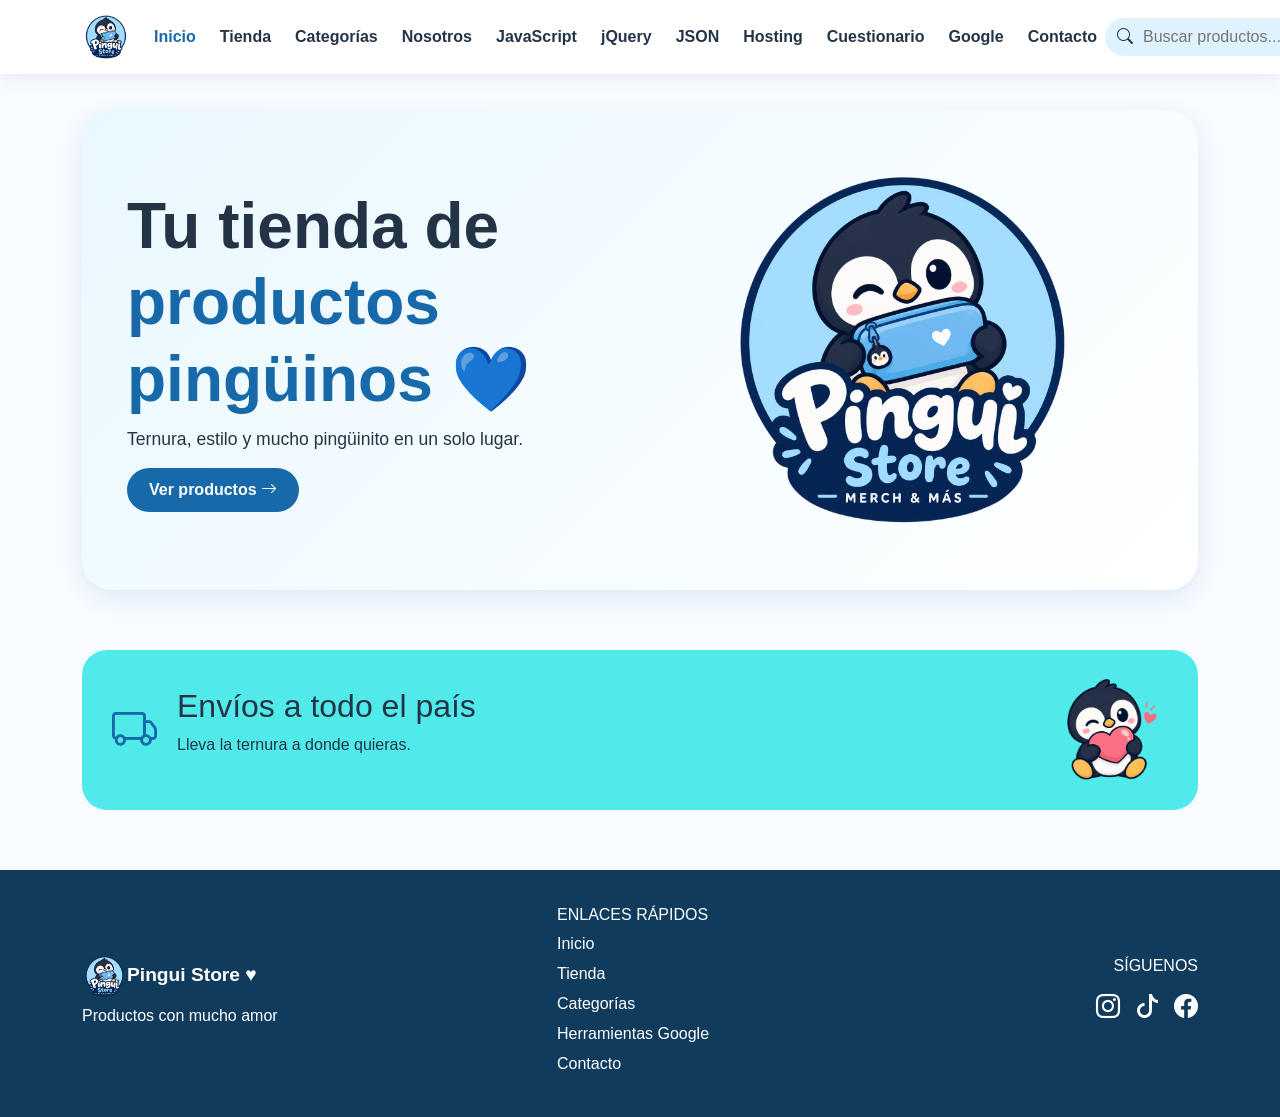
==== commit 2a0d7071: "ESTOY EN DEPRESION" ====
--- a/index.html
+++ b/index.html
@@ -558,6 +558,62 @@
             background: #09131b
         }
 
+        .contact-grid {
+            display: grid;
+            grid-template-columns: 1fr 1.2fr;
+            gap: 25px;
+            align-items: start
+        }
+
+        .contact-card {
+            background: var(--blanco);
+            border-radius: 20px;
+            padding: 25px;
+            box-shadow: var(--sombra);
+            height: 100%
+        }
+
+        .contact-icon {
+            width: 65px;
+            height: 65px;
+            background: var(--azul-claro);
+            color: var(--azul);
+            border-radius: 18px;
+            display: grid;
+            place-items: center;
+            font-size: 30px;
+            margin-bottom: 18px
+        }
+
+        .contact-form .form-control {
+            border-radius: 12px;
+            padding: 12px;
+            border: 1px solid #cbd9e5;
+            background: var(--fondo);
+            color: var(--texto)
+        }
+
+        .contact-form .form-control:focus {
+            border-color: var(--azul);
+            box-shadow: 0 0 0 .2rem rgba(23, 105, 170, .15)
+        }
+
+        .contact-form textarea {
+            resize: vertical
+        }
+
+        #contactStatus {
+            display: none;
+            margin-top: 15px;
+            padding: 12px;
+            border-radius: 12px;
+            font-weight: 600
+        }
+
+        .dark-mode .contact-form .form-control {
+            border-color: #435361
+        }
+
         @media(max-width:991px) {
             .navbar-nav {
                 padding: 12px 0
@@ -576,6 +632,12 @@
             }
         }
 
+        @media(max-width:767px) {
+            .contact-grid {
+                grid-template-columns: 1fr
+            }
+        }
+
         @media(max-width:576px) {
             .hero-box {
                 border-radius: 20px
@@ -602,15 +664,12 @@
 </head>
 
 <body>
-
     <nav class="navbar navbar-expand-lg fixed-top navbar-pingui">
         <div class="container">
-            <a class="navbar-brand" href="#" data-page="0">
-                <img src="./assets/logo-pinguino.png" alt="Pingui Store" class="logo-pingui">
-            </a>
-            <button class="navbar-toggler" type="button" data-bs-toggle="collapse" data-bs-target="#menu">
-                <span class="navbar-toggler-icon"></span>
-            </button>
+            <a class="navbar-brand" href="#" data-page="0"><img src="./assets/logo-pinguino.png" alt="Pingui Store"
+                    class="logo-pingui"></a>
+            <button class="navbar-toggler" type="button" data-bs-toggle="collapse" data-bs-target="#menu"><span
+                    class="navbar-toggler-icon"></span></button>
             <div class="collapse navbar-collapse justify-content-center" id="menu">
                 <ul class="navbar-nav gap-lg-2">
                     <li class="nav-item"><a class="nav-link active" href="#" data-page="0">Inicio</a></li>
@@ -623,109 +682,94 @@
                     <li class="nav-item"><a class="nav-link" href="#" data-page="7">Hosting</a></li>
                     <li class="nav-item"><a class="nav-link" href="#" data-page="8">Cuestionario</a></li>
                     <li class="nav-item"><a class="nav-link" href="#" data-page="9">Google</a></li>
+                    <li class="nav-item"><a class="nav-link" href="#" data-page="10">Contacto</a></li>
                 </ul>
             </div>
             <div class="d-flex align-items-center gap-2">
-                <div class="search-box d-none d-xl-flex">
-                    <i class="bi bi-search me-2"></i>
-                    <input type="text" placeholder="Buscar productos...">
-                </div>
+                <div class="search-box d-none d-xl-flex"><i class="bi bi-search me-2"></i><input type="text"
+                        placeholder="Buscar productos..."></div>
                 <button id="themeToggle" class="theme-btn" title="Cambiar tema"><i class="bi bi-moon"></i></button>
                 <a href="#" class="nav-icon d-none d-lg-block"><i class="bi bi-person"></i></a>
                 <a href="#" class="nav-icon cart-icon d-none d-lg-block"><i class="bi bi-cart3"></i><span>0</span></a>
             </div>
         </div>
     </nav>
-
     <main>
-
         <section class="page active hero-section" data-page="0">
             <div class="container">
                 <div class="hero-box">
                     <div class="row align-items-center">
                         <div class="col-lg-6 hero-text">
                             <h1>Tu tienda de<br><span>productos pingüinos</span> 💙</h1>
-                            <p>Ternura, estilo y mucho pingüinito en un solo lugar.</p>
-                            <a href="#" class="btn btn-pingui" data-page="1">Ver productos <i
-                                    class="bi bi-arrow-right"></i></a>
-                        </div>
-                        <div class="col-lg-6 text-center">
-                            <img src="./assets/logo-pinguino.png" class="img-fluid hero-penguin"
-                                alt="Pingüino Pingui Store">
-                        </div>
+                            <p>Ternura, estilo y mucho pingüinito en un solo lugar.</p><a href="#"
+                                class="btn btn-pingui" data-page="1">Ver productos <i class="bi bi-arrow-right"></i></a>
+                        </div>
+                        <div class="col-lg-6 text-center"><img src="./assets/logo-pinguino.png"
+                                class="img-fluid hero-penguin" alt="Pingüino Pingui Store"></div>
                     </div>
                 </div>
             </div>
         </section>
-
         <section class="page products-section" data-page="1">
             <div class="container">
                 <div class="section-heading"><span></span>
                     <h2>Productos destacados</h2><span></span>
                 </div>
                 <div class="row g-3">
-
                     <div class="col-md-6 col-lg">
                         <div class="product-card">
                             <div class="product-image"><img src="./assets/productos/peluche.png"
-                                    alt="Peluche Pingüino"><button class="favorite"><i class="bi bi-heart"></i></button>
-                            </div>
-                            <h5>Peluche Pingüino</h5><strong>$12.99</strong>
-                            <button class="btn btn-cart"><i class="bi bi-cart3"></i> Agregar al carrito</button>
-                        </div>
-                    </div>
-
+                                    alt="Peluche Pingüino"><button class="favorite" aria-label="Añadir a favoritos"><i
+                                        class="bi bi-heart"></i></button></div>
+                            <h5>Peluche Pingüino</h5><strong>$12.99</strong><button class="btn btn-cart"><i
+                                    class="bi bi-cart3"></i> Agregar al carrito</button>
+                        </div>
+                    </div>
                     <div class="col-md-6 col-lg">
                         <div class="product-card">
                             <div class="product-image"><img src="./assets/productos/taza.png"
-                                    alt="Taza Pingüino"><button class="favorite"><i class="bi bi-heart"></i></button>
-                            </div>
-                            <h5>Taza Pingüino</h5><strong>$8.99</strong>
-                            <button class="btn btn-cart"><i class="bi bi-cart3"></i> Agregar al carrito</button>
-                        </div>
-                    </div>
-
+                                    alt="Taza Pingüino"><button class="favorite" aria-label="Añadir a favoritos"><i
+                                        class="bi bi-heart"></i></button></div>
+                            <h5>Taza Pingüino</h5><strong>$8.99</strong><button class="btn btn-cart"><i
+                                    class="bi bi-cart3"></i> Agregar al carrito</button>
+                        </div>
+                    </div>
                     <div class="col-md-6 col-lg">
                         <div class="product-card">
                             <div class="product-image"><img src="./assets/productos/mochila.png"
-                                    alt="Mochila Pingüino"><button class="favorite"><i class="bi bi-heart"></i></button>
-                            </div>
-                            <h5>Mochila Pingüino</h5><strong>$24.99</strong>
-                            <button class="btn btn-cart"><i class="bi bi-cart3"></i> Agregar al carrito</button>
-                        </div>
-                    </div>
-
+                                    alt="Mochila Pingüino"><button class="favorite" aria-label="Añadir a favoritos"><i
+                                        class="bi bi-heart"></i></button></div>
+                            <h5>Mochila Pingüino</h5><strong>$24.99</strong><button class="btn btn-cart"><i
+                                    class="bi bi-cart3"></i> Agregar al carrito</button>
+                        </div>
+                    </div>
                     <div class="col-md-6 col-lg">
                         <div class="product-card">
                             <div class="product-image"><img src="./assets/productos/llavero-pinguino.png"
-                                    alt="Llavero Pingüino"><button class="favorite"><i class="bi bi-heart"></i></button>
-                            </div>
-                            <h5>Llavero Pingüino</h5><strong>$6.99</strong>
-                            <button class="btn btn-cart"><i class="bi bi-cart3"></i> Agregar al carrito</button>
-                        </div>
-                    </div>
-
+                                    alt="Llavero Pingüino"><button class="favorite" aria-label="Añadir a favoritos"><i
+                                        class="bi bi-heart"></i></button></div>
+                            <h5>Llavero Pingüino</h5><strong>$6.99</strong><button class="btn btn-cart"><i
+                                    class="bi bi-cart3"></i> Agregar al carrito</button>
+                        </div>
+                    </div>
                     <div class="col-md-6 col-lg">
                         <div class="product-card">
                             <div class="product-image"><img src="./assets/productos/corazon.png"
-                                    alt="Peluche Corazón"><button class="favorite"><i class="bi bi-heart"></i></button>
-                            </div>
-                            <h5>Peluche Corazón</h5><strong>$14.99</strong>
-                            <button class="btn btn-cart"><i class="bi bi-cart3"></i> Agregar al carrito</button>
-                        </div>
-                    </div>
-
+                                    alt="Peluche Corazón"><button class="favorite" aria-label="Añadir a favoritos"><i
+                                        class="bi bi-heart"></i></button></div>
+                            <h5>Peluche Corazón</h5><strong>$14.99</strong><button class="btn btn-cart"><i
+                                    class="bi bi-cart3"></i> Agregar al carrito</button>
+                        </div>
+                    </div>
                 </div>
             </div>
         </section>
-
         <section class="page products-section" data-page="2">
             <div class="container">
                 <div class="section-heading"><span></span>
                     <h2>Categorías</h2><span></span>
                 </div>
                 <div class="row justify-content-center g-3">
-
                     <div class="col-6 col-md-4 col-lg-2">
                         <div class="category-card">
                             <div class="category-circle blue"><img src="./assets/categorias/peluche.png" alt="Peluches">
@@ -767,20 +811,18 @@
                             <h5>Ropa</h5>
                         </div>
                     </div>
-
                 </div>
             </div>
         </section>
-
         <section class="page about-section" data-page="3">
             <div class="container">
                 <div class="about-box">
                     <div class="row align-items-center">
                         <div class="col-lg-7">
-                            <h2>Sobre nosotros </h2>
+                            <h2>Sobre nosotros</h2>
                             <p>En Pingui Store nos encanta crear y ofrecer productos inspirados en los pingüinos.</p>
-                            <p>Nuestro objetivo es llevar ternura, diversión y estilo a cada producto.</p>
-                            <a href="#" class="btn btn-pingui" data-page="1">Conoce nuestra tienda</a>
+                            <p>Nuestro objetivo es llevar ternura, diversión y estilo a cada producto.</p><a href="#"
+                                class="btn btn-pingui" data-page="1">Conoce nuestra tienda</a>
                         </div>
                         <div class="col-lg-5 text-center"><img src="./assets/abouth-pinguino.png"
                                 class="img-fluid about-penguin" alt="Pingüino"></div>
@@ -788,7 +830,6 @@
                 </div>
             </div>
         </section>
-
         <section class="shipping-section">
             <div class="container">
                 <div class="shipping-box">
@@ -796,17 +837,15 @@
                     <div>
                         <h2>Envíos a todo el país</h2>
                         <p>Lleva la ternura a donde quieras.</p>
-                    </div>
-                    <img src="./assets/abouth-pinguino.png" alt="Pingüino con corazón">
+                    </div><img src="./assets/abouth-pinguino.png" alt="Pingüino con corazón">
                 </div>
             </div>
         </section>
-
         <section class="page info-section" data-page="4">
             <div class="container">
                 <div class="info-box">
                     <div class="section-heading"><span></span>
-                        <h2>JavaScript </h2><span></span>
+                        <h2>JavaScript</h2><span></span>
                     </div>
                     <p>JavaScript es un lenguaje de programación utilizado para agregar interactividad y comportamiento
                         a las páginas web. En Pingui Store puede utilizarse para botones, menús, carritos, efectos y
@@ -837,20 +876,18 @@
                     <p><strong>Eventos:</strong> responden a acciones como hacer clic.</p>
                     <h3>Ejemplo</h3>
                     <pre><code>let producto = "Peluche Pingüino";
-
 function mostrarProducto() {
     alert("Has seleccionado: " + producto);
 }</code></pre>
-                    <button class="btn btn-pingui" onclick="mostrarProducto()">Probar JavaScript </button>
+                    <button class="btn btn-pingui" onclick="mostrarProducto()">Probar JavaScript</button>
                 </div>
             </div>
         </section>
-
         <section class="page info-section" data-page="5">
             <div class="container">
                 <div class="info-box">
                     <div class="section-heading"><span></span>
-                        <h2>jQuery </h2><span></span>
+                        <h2>jQuery</h2><span></span>
                     </div>
                     <p>jQuery es una biblioteca de JavaScript creada para simplificar tareas frecuentes del desarrollo
                         web, como seleccionar elementos, modificar contenido y crear efectos.</p>
@@ -874,19 +911,17 @@
                     </div>
                     <h3>Ejemplo de animación</h3>
                     <div id="jquery-producto" class="tech-demo">
-                        <h4> Peluche Pingüino</h4>
+                        <h4>Peluche Pingüino</h4>
                         <p>¡Producto disponible!</p>
-                    </div>
-                    <button class="btn btn-pingui" onclick="efectoJquery()">Mostrar / Ocultar</button>
+                    </div><button class="btn btn-pingui" onclick="efectoJquery()">Mostrar / Ocultar</button>
                 </div>
             </div>
         </section>
-
         <section class="page info-section" data-page="6">
             <div class="container">
                 <div class="info-box">
                     <div class="section-heading"><span></span>
-                        <h2>JSON </h2><span></span>
+                        <h2>JSON</h2><span></span>
                     </div>
                     <p>JSON significa JavaScript Object Notation. Es un formato utilizado para almacenar y transmitir
                         datos entre aplicaciones y servidores.</p>
@@ -907,12 +942,11 @@
                 </div>
             </div>
         </section>
-
         <section class="page info-section" data-page="7">
             <div class="container">
                 <div class="info-box">
                     <div class="section-heading"><span></span>
-                        <h2>Web Hosting y Dominios </h2><span></span>
+                        <h2>Web Hosting y Dominios</h2><span></span>
                     </div>
                     <p>El hosting permite almacenar los archivos de un sitio web en servidores conectados a Internet.
                     </p>
@@ -938,19 +972,17 @@
                     </div>
                     <h3>Dominios</h3>
                     <p>Un dominio es el nombre utilizado para acceder a un sitio web. Ejemplo:
-                        <strong>pinguistore.com</strong>.
-                    </p>
+                        <strong>pinguistore.com</strong>.</p>
                     <p>Un TLD es la terminación como <strong>.com</strong>, <strong>.net</strong> u
-                        <strong>.org</strong>.
-                    </p>
+                        <strong>.org</strong>.</p>
                     <p>Un subdominio puede ser <strong>tienda.pinguistore.com</strong>.</p>
                     <h3>Propagación DNS</h3>
                     <div class="dns-flow">
-                        <div><br><strong>Usuario</strong></div><i class="bi bi-arrow-right"></i>
-                        <div><br><strong>Dominio</strong></div><i class="bi bi-arrow-right"></i>
-                        <div><br><strong>DNS</strong></div><i class="bi bi-arrow-right"></i>
-                        <div><br><strong>Hosting</strong></div><i class="bi bi-arrow-right"></i>
-                        <div><br><strong>Pingui Store</strong></div>
+                        <div><strong>Usuario</strong></div><i class="bi bi-arrow-right"></i>
+                        <div><strong>Dominio</strong></div><i class="bi bi-arrow-right"></i>
+                        <div><strong>DNS</strong></div><i class="bi bi-arrow-right"></i>
+                        <div><strong>Hosting</strong></div><i class="bi bi-arrow-right"></i>
+                        <div><strong>Pingui Store</strong></div>
                     </div>
                 </div>
             </div>
@@ -959,69 +991,62 @@
             <div class="container">
                 <div class="info-box">
                     <div class="section-heading"><span></span>
-                        <h2>Cuestionario Web </h2><span></span>
+                        <h2>Cuestionario Web</h2><span></span>
                     </div>
                     <p>Comprueba lo aprendido en las investigaciones anteriores.</p>
                     <form id="quiz">
                         <div class="quiz-question">
-                            <h3>1. ¿Qué lenguaje agrega comportamiento a una página web?</h3>
-                            <label><input type="radio" name="p1" value="a"> HTML</label>
-                            <label><input type="radio" name="p1" value="b"> CSS</label>
-                            <label><input type="radio" name="p1" value="c"> JavaScript</label>
+                            <h3>1. ¿Qué lenguaje agrega comportamiento a una página web?</h3><label><input type="radio"
+                                    name="p1" value="a"> HTML</label><label><input type="radio" name="p1" value="b">
+                                CSS</label><label><input type="radio" name="p1" value="c"> JavaScript</label>
                         </div>
                         <div class="quiz-question">
-                            <h3>2. ¿Qué símbolo utiliza normalmente jQuery?</h3>
-                            <label><input type="radio" name="p2" value="a"> #</label>
-                            <label><input type="radio" name="p2" value="b"> $</label>
-                            <label><input type="radio" name="p2" value="c"> @</label>
+                            <h3>2. ¿Qué símbolo utiliza normalmente jQuery?</h3><label><input type="radio" name="p2"
+                                    value="a"> #</label><label><input type="radio" name="p2" value="b">
+                                $</label><label><input type="radio" name="p2" value="c"> @</label>
                         </div>
                         <div class="quiz-question">
-                            <h3>3. ¿Para qué se utiliza JSON?</h3>
-                            <label><input type="radio" name="p3" value="a"> Intercambiar datos</label>
-                            <label><input type="radio" name="p3" value="b"> Crear imágenes</label>
-                            <label><input type="radio" name="p3" value="c"> Diseñar páginas</label>
+                            <h3>3. ¿Para qué se utiliza JSON?</h3><label><input type="radio" name="p3" value="a">
+                                Intercambiar datos</label><label><input type="radio" name="p3" value="b"> Crear
+                                imágenes</label><label><input type="radio" name="p3" value="c"> Diseñar páginas</label>
                         </div>
                         <div class="quiz-question">
-                            <h3>4. ¿Qué es un dominio?</h3>
-                            <label><input type="radio" name="p4" value="a"> Nombre que identifica un sitio</label>
-                            <label><input type="radio" name="p4" value="b"> Una imagen</label>
-                            <label><input type="radio" name="p4" value="c"> Un lenguaje</label>
+                            <h3>4. ¿Qué es un dominio?</h3><label><input type="radio" name="p4" value="a"> Nombre que
+                                identifica un sitio</label><label><input type="radio" name="p4" value="b"> Una
+                                imagen</label><label><input type="radio" name="p4" value="c"> Un lenguaje</label>
                         </div>
                         <div class="quiz-question">
-                            <h3>5. ¿Cuál es un TLD?</h3>
-                            <label><input type="radio" name="p5" value="a"> .html</label>
-                            <label><input type="radio" name="p5" value="b"> .com</label>
-                            <label><input type="radio" name="p5" value="c"> .js</label>
+                            <h3>5. ¿Cuál es un TLD?</h3><label><input type="radio" name="p5" value="a">
+                                .html</label><label><input type="radio" name="p5" value="b"> .com</label><label><input
+                                    type="radio" name="p5" value="c"> .js</label>
                         </div>
                         <div class="quiz-question">
-                            <h3>6. ¿Qué permite hacer el hosting?</h3>
-                            <label><input type="radio" name="p6" value="a"> Almacenar archivos web</label>
-                            <label><input type="radio" name="p6" value="b"> Crear dibujos</label>
-                            <label><input type="radio" name="p6" value="c"> Cambiar el teclado</label>
+                            <h3>6. ¿Qué permite hacer el hosting?</h3><label><input type="radio" name="p6" value="a">
+                                Almacenar archivos web</label><label><input type="radio" name="p6" value="b"> Crear
+                                dibujos</label><label><input type="radio" name="p6" value="c"> Cambiar el
+                                teclado</label>
                         </div>
                         <div class="quiz-question">
-                            <h3>7. ¿Qué biblioteca facilita tareas de JavaScript?</h3>
-                            <label><input type="radio" name="p7" value="a"> JSON</label>
-                            <label><input type="radio" name="p7" value="b"> jQuery</label>
-                            <label><input type="radio" name="p7" value="c"> HTML</label>
+                            <h3>7. ¿Qué biblioteca facilita tareas de JavaScript?</h3><label><input type="radio"
+                                    name="p7" value="a"> JSON</label><label><input type="radio" name="p7" value="b">
+                                jQuery</label><label><input type="radio" name="p7" value="c"> HTML</label>
                         </div>
                         <div class="quiz-question">
-                            <h3>8. ¿Qué es Google Docs?</h3>
-                            <label><input type="radio" name="p8" value="a"> Editor de documentos</label>
-                            <label><input type="radio" name="p8" value="b"> Navegador</label>
-                            <label><input type="radio" name="p8" value="c"> Servidor</label>
+                            <h3>8. ¿Qué es Google Docs?</h3><label><input type="radio" name="p8" value="a"> Editor de
+                                documentos</label><label><input type="radio" name="p8" value="b">
+                                Navegador</label><label><input type="radio" name="p8" value="c"> Servidor</label>
                         </div>
                         <div class="quiz-question">
-                            <h3>9. ¿Qué herramienta permite crear hojas de cálculo?</h3>
-                            <label><input type="radio" name="p9" value="a"> Google Slides</label>
-                            <label><input type="radio" name="p9" value="b"> Google Sheets</label>
-                            <label><input type="radio" name="p9" value="c"> Google Meet</label>
+                            <h3>9. ¿Qué herramienta permite crear hojas de cálculo?</h3><label><input type="radio"
+                                    name="p9" value="a"> Google Slides</label><label><input type="radio" name="p9"
+                                    value="b"> Google Sheets</label><label><input type="radio" name="p9" value="c">
+                                Google Meet</label>
                         </div>
                         <div class="quiz-question">
-                            <h3>10. ¿Qué herramienta permite crear formularios y encuestas?</h3>
-                            <label><input type="radio" name="p10" value="a"> Google Forms</label>
-                            <label><input type="radio" name="p10" value="b"> Google Drive</label>
-                            <label><input type="radio" name="p10" value="c"> Google Calendar</label>
+                            <h3>10. ¿Qué herramienta permite crear formularios y encuestas?</h3><label><input
+                                    type="radio" name="p10" value="a"> Google Forms</label><label><input type="radio"
+                                    name="p10" value="b"> Google Drive</label><label><input type="radio" name="p10"
+                                    value="c"> Google Calendar</label>
                         </div>
                         <button type="button" class="btn btn-pingui" onclick="calificar()">Comprobar respuestas</button>
                     </form>
@@ -1039,75 +1064,54 @@
                                 programar, crear contenido, analizar información y facilitar diferentes tareas.</p>
                             <p>En esta sección conoceremos 15 herramientas de IA de Google y su utilidad.</p>
                         </div>
-                        <div class="col-lg-4 text-center">
-                            <img src="./assets/logo-pinguino.png" class="img-fluid" style="max-height:180px"
-                                alt="Pingüino">
-                        </div>
-                    </div>
-                </div>
-
+                        <div class="col-lg-4 text-center"><img src="./assets/logo-pinguino.png" class="img-fluid"
+                                style="max-height:180px" alt="Pingüino"></div>
+                    </div>
+                </div>
                 <div id="googleCarousel" class="carousel slide carousel-fade mb-4" data-bs-ride="carousel">
-                    <div class="carousel-indicators">
-                        <button type="button" data-bs-target="#googleCarousel" data-bs-slide-to="0"
-                            class="active"></button>
-                        <button type="button" data-bs-target="#googleCarousel" data-bs-slide-to="1"></button>
-                        <button type="button" data-bs-target="#googleCarousel" data-bs-slide-to="2"></button>
-                        <button type="button" data-bs-target="#googleCarousel" data-bs-slide-to="3"></button>
-                        <button type="button" data-bs-target="#googleCarousel" data-bs-slide-to="4"></button>
-                    </div>
-
+                    <div class="carousel-indicators"><button type="button" data-bs-target="#googleCarousel"
+                            data-bs-slide-to="0" class="active"></button><button type="button"
+                            data-bs-target="#googleCarousel" data-bs-slide-to="1"></button><button type="button"
+                            data-bs-target="#googleCarousel" data-bs-slide-to="2"></button><button type="button"
+                            data-bs-target="#googleCarousel" data-bs-slide-to="3"></button><button type="button"
+                            data-bs-target="#googleCarousel" data-bs-slide-to="4"></button></div>
                     <div class="carousel-inner">
-                        <div class="carousel-item active">
-                            <img src="./assets/logo-pinguino.png" alt="Gemini">
+                        <div class="carousel-item active"><img src="./assets/logo-pinguino.png" alt="Gemini">
                             <div class="carousel-caption">
                                 <h3>Gemini</h3>
                                 <p>Asistente de inteligencia artificial de Google.</p>
                             </div>
                         </div>
-
-                        <div class="carousel-item">
-                            <img src="./assets/logo-pinguino.png" alt="Gemini Notebook">
+                        <div class="carousel-item"><img src="./assets/logo-pinguino.png" alt="NotebookLM">
                             <div class="carousel-caption">
-                                <h3>Gemini Notebook</h3>
+                                <h3>NotebookLM</h3>
                                 <p>Ayuda a investigar, resumir y organizar información.</p>
                             </div>
                         </div>
-
-                        <div class="carousel-item">
-                            <img src="./assets/logo-pinguino.png" alt="Google AI Studio">
+                        <div class="carousel-item"><img src="./assets/logo-pinguino.png" alt="Google AI Studio">
                             <div class="carousel-caption">
                                 <h3>Google AI Studio</h3>
                                 <p>Permite crear y probar aplicaciones con IA.</p>
                             </div>
                         </div>
-
-                        <div class="carousel-item">
-                            <img src="./assets/logo-pinguino.png" alt="Google Flow">
+                        <div class="carousel-item"><img src="./assets/logo-pinguino.png" alt="Google Flow">
                             <div class="carousel-caption">
                                 <h3>Google Flow</h3>
                                 <p>Herramienta de IA para crear contenido visual.</p>
                             </div>
                         </div>
-
-                        <div class="carousel-item">
-                            <img src="./assets/logo-pinguino.png" alt="Jules">
+                        <div class="carousel-item"><img src="./assets/logo-pinguino.png" alt="Jules">
                             <div class="carousel-caption">
                                 <h3>Jules</h3>
                                 <p>Agente de IA de Google para ayudar con programación.</p>
                             </div>
                         </div>
                     </div>
-
                     <button class="carousel-control-prev" type="button" data-bs-target="#googleCarousel"
-                        data-bs-slide="prev">
-                        <span class="carousel-control-prev-icon"></span>
-                    </button>
+                        data-bs-slide="prev"><span class="carousel-control-prev-icon"></span></button>
                     <button class="carousel-control-next" type="button" data-bs-target="#googleCarousel"
-                        data-bs-slide="next">
-                        <span class="carousel-control-next-icon"></span>
-                    </button>
-                </div>
-
+                        data-bs-slide="next"><span class="carousel-control-next-icon"></span></button>
+                </div>
                 <div class="row g-3">
                     <div class="col-md-4">
                         <div class="google-card">
@@ -1117,7 +1121,7 @@
                     </div>
                     <div class="col-md-4">
                         <div class="google-card">
-                            <h3>2. Gemini Notebook</h3>
+                            <h3>2. NotebookLM</h3>
                             <p>Ayuda a estudiar, investigar y resumir información.</p>
                         </div>
                     </div>
@@ -1202,140 +1206,145 @@
                 </div>
             </div>
         </section>
-
+        <section class="page info-section" data-page="10">
+            <div class="container">
+                <div class="info-box">
+                    <div class="section-heading"><span></span>
+                        <h2>Contacta con nosotros</h2><span></span>
+                    </div>
+                    <p class="text-center mb-4">¿Tienes alguna pregunta? Envíanos un mensaje y te responderemos lo antes
+                        posible.</p>
+                    <div class="contact-grid">
+                        <div class="contact-card">
+                            <div class="contact-icon"><i class="bi bi-chat-heart"></i></div>
+                            <h3>¡Hablemos!</h3>
+                            <p>En Pingui Store nos encanta ayudarte. Completa el formulario y tu mensaje llegará a
+                                nuestro equipo a través de Discord.</p>
+                            <p class="mb-2"><i class="bi bi-shield-check me-2"></i>Tus datos se envían a través de un
+                                servidor intermediario.</p>
+                            <p class="small mb-0">No incluyas contraseñas ni información bancaria.</p>
+                        </div>
+                        <div class="contact-card">
+                            <form id="contactForm" class="contact-form">
+                                <div class="mb-3"><label for="contactName" class="form-label">Nombre</label><input
+                                        class="form-control" id="contactName" name="name" type="text" maxlength="80"
+                                        autocomplete="name" required placeholder="Tu nombre"></div>
+                                <div class="mb-3"><label for="contactEmail" class="form-label">Correo
+                                        electrónico</label><input class="form-control" id="contactEmail" name="email"
+                                        type="email" maxlength="160" autocomplete="email" required
+                                        placeholder="tunombre@correo.com"></div>
+                                <div class="mb-3"><label for="contactSubject" class="form-label">Asunto</label><input
+                                        class="form-control" id="contactSubject" name="subject" type="text"
+                                        maxlength="120" required placeholder="¿Sobre qué quieres consultar?"></div>
+                                <div class="mb-3"><label for="contactMessage"
+                                        class="form-label">Mensaje</label><textarea class="form-control"
+                                        id="contactMessage" name="message" rows="5" maxlength="2000" required
+                                        placeholder="Escribe tu mensaje..."></textarea></div>
+                                <div class="visually-hidden" aria-hidden="true"><label for="contactWebsite">No
+                                        rellenar</label><input id="contactWebsite" name="website" tabindex="-1"
+                                        autocomplete="off"></div>
+                                <button class="btn btn-pingui" id="contactSubmit" type="submit"><i
+                                        class="bi bi-send me-2"></i>Enviar mensaje</button>
+                                <div id="contactStatus" role="status" aria-live="polite"></div>
+                            </form>
+                        </div>
+                    </div>
+                </div>
+            </div>
+        </section>
     </main>
-
     <footer class="footer-pingui">
         <div class="container">
             <div class="row align-items-center">
                 <div class="col-lg-5 mb-3 mb-lg-0">
-                    <div class="footer-brand">
-                        <img src="./assets/logo-pinguino.png" alt="Pingui Store">
-                        <strong>Pingui Store ♥</strong>
-                        <p>Productos con mucho amor </p>
+                    <div class="footer-brand"><img src="./assets/logo-pinguino.png" alt="Pingui Store"><strong>Pingui
+                            Store ♥</strong>
+                        <p>Productos con mucho amor</p>
                     </div>
                 </div>
                 <div class="col-lg-4 mb-3 mb-lg-0">
-                    <h6>ENLACES RÁPIDOS</h6>
-                    <a href="#" data-page="0">Inicio</a>
-                    <a href="#" data-page="1">Tienda</a>
-                    <a href="#" data-page="2">Categorías</a>
-                    <a href="#" data-page="9">Herramientas Google</a>
+                    <h6>ENLACES RÁPIDOS</h6><a href="#" data-page="0">Inicio</a><a href="#" data-page="1">Tienda</a><a
+                        href="#" data-page="2">Categorías</a><a href="#" data-page="9">Herramientas Google</a><a
+                        href="#" data-page="10">Contacto</a>
                 </div>
                 <div class="col-lg-3 text-lg-end">
                     <h6>SÍGUENOS</h6>
-                    <div class="social-icons">
-                        <a href="#"><i class="bi bi-instagram"></i></a>
-                        <a href="#"><i class="bi bi-tiktok"></i></a>
-                        <a href="#"><i class="bi bi-facebook"></i></a>
-                    </div>
+                    <div class="social-icons"><a href="#"><i class="bi bi-instagram"></i></a><a href="#"><i
+                                class="bi bi-tiktok"></i></a><a href="#"><i class="bi bi-facebook"></i></a></div>
                 </div>
             </div>
         </div>
     </footer>
-
     <script src="https://cdn.jsdelivr.net/npm/bootstrap@5.3.7/dist/js/bootstrap.bundle.min.js"></script>
     <script src="https://code.jquery.com/jquery-3.7.1.min.js"></script>
-
     <script>
         const links = document.querySelectorAll("[data-page]");
         const pages = document.querySelectorAll(".page");
         const menu = document.getElementById("menu");
-
         function cambiarPagina(id) {
-            pages.forEach(page => {
-                page.classList.toggle("active", page.dataset.page === id);
-            });
-            document.querySelectorAll(".nav-link").forEach(link => {
-                link.classList.toggle("active", link.dataset.page === id);
-            });
+            pages.forEach(page => page.classList.toggle("active", page.dataset.page === id));
+            document.querySelectorAll(".nav-link").forEach(link => link.classList.toggle("active", link.dataset.page === id));
             window.scrollTo({ top: 0, behavior: "smooth" });
-            if (menu.classList.contains("show")) {
-                bootstrap.Collapse.getOrCreateInstance(menu).hide();
-            }
-        }
-
-        links.forEach(link => {
-            link.addEventListener("click", e => {
-                e.preventDefault();
-                const id = link.dataset.page;
-                if (id) cambiarPagina(id);
-            });
-        });
-
-        function mostrarProducto() {
-            alert("Has seleccionado: Peluche Pingüino ");
-        }
-
-        function efectoJquery() {
-            $("#jquery-producto").slideToggle(400);
-        }
-
+            if (menu.classList.contains("show")) bootstrap.Collapse.getOrCreateInstance(menu).hide();
+        }
+        links.forEach(link => link.addEventListener("click", e => { e.preventDefault(); const id = link.dataset.page; if (id) cambiarPagina(id) }));
+        function mostrarProducto() { alert("Has seleccionado: Peluche Pingüino"); }
+        function efectoJquery() { $("#jquery-producto").slideToggle(400); }
         function calificar() {
             const respuestas = ["c", "b", "a", "a", "b", "a", "b", "a", "b", "a"];
             let puntos = 0;
-
-            for (let i = 1; i <= 10; i++) {
-                const respuesta = document.querySelector('input[name="p' + i + '"]:checked');
-
-                if (respuesta && respuesta.value === respuestas[i - 1]) {
-                    puntos++;
-                }
-            }
-
+            for (let i = 1; i <= 10; i++) { const respuesta = document.querySelector('input[name="p' + i + '"]:checked'); if (respuesta && respuesta.value === respuestas[i - 1]) puntos++; }
             let mensaje = "";
-
-            if (puntos === 10) {
-                mensaje = "¡PERFECTO!";
-            } else if (puntos >= 8) {
-                mensaje = "¡Excelente trabajo!";
-            } else if (puntos >= 6) {
-                mensaje = "¡Muy bien! Solo necesitas repasar algunos conceptos.";
-            } else {
-                mensaje = "Puedes volver a revisar las páginas informativas.";
-            }
-
-            document.getElementById("resultado").innerHTML =
-                "<strong>Resultado: " + puntos + "/10</strong><br>" + mensaje;
-
-            document.getElementById("resultado").style.background =
-                puntos >= 6 ? "#dff8e8" : "#ffe3e3";
-        }
-
+            if (puntos === 10) mensaje = "¡PERFECTO!";
+            else if (puntos >= 8) mensaje = "¡Excelente trabajo!";
+            else if (puntos >= 6) mensaje = "¡Muy bien! Solo necesitas repasar algunos conceptos.";
+            else mensaje = "Puedes volver a revisar las páginas informativas.";
+            document.getElementById("resultado").innerHTML = "<strong>Resultado: " + puntos + "/10</strong><br>" + mensaje;
+            document.getElementById("resultado").style.background = puntos >= 6 ? "#dff8e8" : "#ffe3e3";
+        }
         const themeToggle = document.getElementById("themeToggle");
-
         function activarTema(oscuro) {
             document.body.classList.toggle("dark-mode", oscuro);
             themeToggle.innerHTML = oscuro ? '<i class="bi bi-sun"></i>' : '<i class="bi bi-moon"></i>';
             localStorage.setItem("pinguiTheme", oscuro ? "dark" : "light");
         }
-
-        themeToggle.addEventListener("click", () => {
-            activarTema(!document.body.classList.contains("dark-mode"));
-        });
-
+        themeToggle.addEventListener("click", () => activarTema(!document.body.classList.contains("dark-mode")));
         if (localStorage.getItem("pinguiTheme") === "dark") activarTema(true);
-
-        document.querySelectorAll(".favorite").forEach(button => {
-            button.addEventListener("click", () => {
-                const icon = button.querySelector("i");
-                icon.classList.toggle("bi-heart");
-                icon.classList.toggle("bi-heart-fill");
+        document.querySelectorAll(".favorite").forEach(button => button.addEventListener("click", () => { const icon = button.querySelector("i"); icon.classList.toggle("bi-heart"); icon.classList.toggle("bi-heart-fill") }));
+        document.querySelectorAll(".btn-cart").forEach(button => button.addEventListener("click", () => {
+            const counter = document.querySelector(".cart-icon span");
+            counter.textContent = parseInt(counter.textContent) + 1;
+            button.innerHTML = '<i class="bi bi-check2"></i> Agregado';
+            setTimeout(() => button.innerHTML = '<i class="bi bi-cart3"></i> Agregar al carrito', 1200);
+        }));
+        const contactForm = document.getElementById("contactForm");
+        if (contactForm) {
+            contactForm.addEventListener("submit", async event => {
+                event.preventDefault();
+                const status = document.getElementById("contactStatus");
+                const submit = document.getElementById("contactSubmit");
+                const data = Object.fromEntries(new FormData(contactForm).entries());
+                status.style.display = "block";
+                status.style.background = "#dff3ff";
+                status.style.color = "#17405c";
+                status.textContent = "Enviando tu mensaje...";
+                submit.disabled = true;
+                try {
+                    const response = await fetch("/api/contact", { method: "POST", headers: { "Content-Type": "application/json" }, body: JSON.stringify(data) });
+                    const result = await response.json().catch(() => ({}));
+                    if (!response.ok) throw new Error(result.error || "No se pudo enviar el mensaje.");
+                    status.style.background = "#dff8e8";
+                    status.style.color = "#175c35";
+                    status.textContent = "¡Mensaje enviado! Gracias por contactar a Pingui Store.";
+                    contactForm.reset();
+                } catch (error) {
+                    status.style.background = "#ffe3e3";
+                    status.style.color = "#7a2020";
+                    status.textContent = error.message || "No se pudo enviar. Comprueba que el servidor esté funcionando e inténtalo de nuevo.";
+                } finally { submit.disabled = false; }
             });
-        });
-
-        document.querySelectorAll(".btn-cart").forEach(button => {
-            button.addEventListener("click", () => {
-                const counter = document.querySelector(".cart-icon span");
-                counter.textContent = parseInt(counter.textContent) + 1;
-                button.innerHTML = '<i class="bi bi-check2"></i> Agregado';
-                setTimeout(() => {
-                    button.innerHTML = '<i class="bi bi-cart3"></i> Agregar al carrito';
-                }, 1200);
-            });
-        });
+        }
     </script>
-
 </body>
 
 </html>
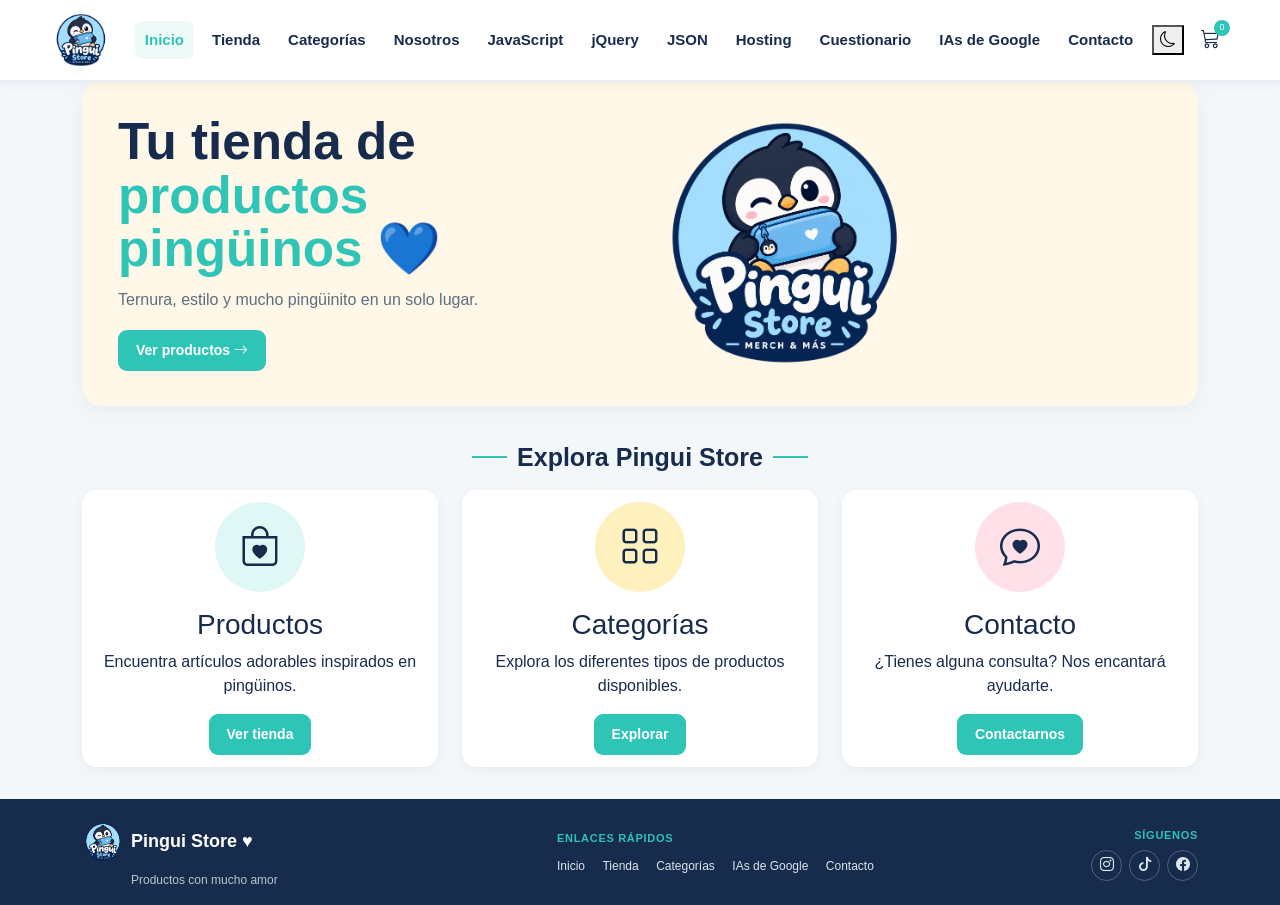
==== commit 38f2f7a7: "ap" ====
--- a/index.html
+++ b/index.html
@@ -1,1350 +1,141 @@
+
 <!doctype html>
 <html lang="es">
-
 <head>
     <meta charset="UTF-8">
     <meta name="viewport" content="width=device-width,initial-scale=1">
     <title>Pingui Store - Ternura en cada producto</title>
     <link href="https://cdn.jsdelivr.net/npm/bootstrap@5.3.7/dist/css/bootstrap.min.css" rel="stylesheet">
     <link href="https://cdn.jsdelivr.net/npm/bootstrap-icons@1.11.3/font/bootstrap-icons.css" rel="stylesheet">
-    <style>
-        :root {
-            --azul: #1769aa;
-            --azul-claro: #dff3ff;
-            --azul-fuerte: #0d4775;
-            --amarillo: #27e6e6cb;
-            --rosa: #ee3b74;
-            --fondo: #f8fbff;
-            --blanco: #fff;
-            --texto: #243447;
-            --sombra: 0 8px 25px rgba(23, 105, 170, .12);
-            --transicion: .35s ease
-        }
-
-        * {
-            box-sizing: border-box
-        }
-
-        html {
-            scroll-behavior: smooth
-        }
-
-        body {
-            margin: 0;
-            padding-top: 75px;
-            background: var(--fondo);
-            color: var(--texto);
-            font-family: Arial, sans-serif;
-            transition: background .4s, color .4s
-        }
-
-        .navbar-pingui {
-            background: rgba(255, 255, 255, .96);
-            box-shadow: 0 3px 18px rgba(0, 0, 0, .08);
-            transition: background .4s
-        }
-
-        .logo-pingui {
-            height: 48px;
-            width: auto
-        }
-
-        .nav-link {
-            color: var(--texto) !important;
-            font-weight: 600;
-            transition: var(--transicion)
-        }
-
-        .nav-link:hover,
-        .nav-link.active {
-            color: var(--azul) !important
-        }
-
-        .navbar-toggler {
-            border: 0
-        }
-
-        .search-box {
-            display: flex;
-            align-items: center;
-            background: var(--azul-claro);
-            border-radius: 25px;
-            padding: 6px 12px
-        }
-
-        .search-box input {
-            border: 0;
-            background: transparent;
-            outline: 0;
-            width: 150px;
-            color: var(--texto)
-        }
-
-        .nav-icon {
-            color: var(--texto);
-            font-size: 20px;
-            text-decoration: none;
-            position: relative
-        }
-
-        .cart-icon span {
-            position: absolute;
-            top: -8px;
-            right: -10px;
-            background: var(--amarillo);
-            font-size: 10px;
-            width: 17px;
-            height: 17px;
-            border-radius: 50%;
-            display: grid;
-            place-items: center
-        }
-
-        .page {
-            display: none;
-            opacity: 0;
-            transform: translateY(15px)
-        }
-
-        .page.active {
-            display: block;
-            animation: entrada .5s forwards
-        }
-
-        @keyframes entrada {
-            to {
-                opacity: 1;
-                transform: translateY(0)
-            }
-        }
-
-        .hero-section {
-            padding: 35px 0
-        }
-
-        .hero-box {
-            background: linear-gradient(135deg, #e9f8ff, #fff);
-            border-radius: 30px;
-            padding: 45px;
-            box-shadow: var(--sombra)
-        }
-
-        .hero-text h1 {
-            font-size: clamp(2.2rem, 5vw, 4rem);
-            font-weight: 800
-        }
-
-        .hero-text h1 span {
-            color: var(--azul)
-        }
-
-        .hero-text p {
-            font-size: 1.1rem
-        }
-
-        .hero-penguin {
-            max-height: 390px;
-            object-fit: contain
-        }
-
-        .btn-pingui {
-            background: var(--azul);
-            color: white;
-            border: 0;
-            border-radius: 25px;
-            padding: 10px 22px;
-            font-weight: 600;
-            transition: var(--transicion)
-        }
-
-        .btn-pingui:hover {
-            background: var(--azul-fuerte);
-            color: white;
-            transform: translateY(-2px)
-        }
-
-        .section-heading {
-            display: flex;
-            align-items: center;
-            justify-content: center;
-            gap: 12px;
-            margin: 25px 0
-        }
-
-        .section-heading span {
-            height: 3px;
-            width: 45px;
-            background: var(--amarillo);
-            border-radius: 5px
-        }
-
-        .section-heading h2 {
-            margin: 0;
-            font-weight: 800
-        }
-
-        .left-heading {
-            justify-content: flex-start
-        }
-
-        .category-card,
-        .product-card,
-        .tech-card,
-        .google-card {
-            background: var(--blanco);
-            border-radius: 18px;
-            box-shadow: var(--sombra);
-            transition: var(--transicion)
-        }
-
-        .category-card {
-            text-align: center;
-            padding: 15px
-        }
-
-        .category-card:hover,
-        .product-card:hover,
-        .tech-card:hover,
-        .google-card:hover {
-            transform: translateY(-5px)
-        }
-
-        .category-circle {
-            height: 105px;
-            width: 105px;
-            margin: auto;
-            border-radius: 50%;
-            display: grid;
-            place-items: center
-        }
-
-        .category-circle img {
-            max-height: 75px;
-            max-width: 75px
-        }
-
-        .blue {
-            background: #dff3ff
-        }
-
-        .yellow {
-            background: #fff3bd
-        }
-
-        .pink {
-            background: #e9145b
-        }
-
-        .products-section {
-            padding: 30px 0
-        }
-
-        .product-card {
-            padding: 12px;
-            height: 100%
-        }
-
-        .product-image {
-            height: 180px;
-            background: var(--azul-claro);
-            border-radius: 15px;
-            display: flex;
-            justify-content: center;
-            align-items: center;
-            position: relative
-        }
-
-        .product-image img {
-            max-height: 155px;
-            max-width: 90%;
-            object-fit: contain
-        }
-
-        .favorite {
-            position: absolute;
-            right: 10px;
-            top: 10px;
-            border: 0;
-            background: white;
-            border-radius: 50%;
-            height: 35px;
-            width: 35px;
-            color: #e85d75
-        }
-
-        .product-card h5 {
-            margin: 14px 0 5px
-        }
-
-        .product-card strong {
-            color: var(--azul);
-            font-size: 1.15rem
-        }
-
-        .btn-cart {
-            display: block;
-            width: 100%;
-            margin-top: 12px;
-            border-radius: 20px;
-            background: var(--azul);
-            color: #fff
-        }
-
-        .btn-cart:hover {
-            background: var(--azul-fuerte);
-            color: #fff
-        }
-
-        .about-section {
-            padding: 35px 0
-        }
-
-        .about-box,
-        .info-box {
-            background: var(--blanco);
-            border-radius: 25px;
-            padding: 35px;
-            box-shadow: var(--sombra)
-        }
-
-        .about-penguin {
-            max-height: 280px
-        }
-
-        .shipping-section {
-            padding: 25px 0
-        }
-
-        .shipping-box {
-            background: var(--amarillo);
-            border-radius: 25px;
-            padding: 20px 30px;
-            display: flex;
-            align-items: center;
-            gap: 20px;
-            overflow: hidden
-        }
-
-        .shipping-box i {
-            font-size: 45px;
-            color: var(--azul)
-        }
-
-        .shipping-box img {
-            height: 120px;
-            margin-left: auto
-        }
-
-        .info-section {
-            padding: 30px 0
-        }
-
-        .info-box h3 {
-            color: var(--azul);
-            margin-top: 28px
-        }
-
-        .tech-card {
-            padding: 20px;
-            height: 100%
-        }
-
-        .tech-card h4 {
-            color: var(--azul)
-        }
-
-        pre {
-            background: #17202a;
-            color: #eaf7ff;
-            border-radius: 15px;
-            padding: 20px;
-            overflow: auto
-        }
-
-        .tech-demo {
-            padding: 20px;
-            background: var(--azul-claro);
-            border-radius: 15px;
-            margin: 15px 0
-        }
-
-        .dns-flow {
-            display: flex;
-            align-items: center;
-            justify-content: center;
-            gap: 12px;
-            flex-wrap: wrap;
-            margin: 25px 0
-        }
-
-        .dns-flow div {
-            background: var(--azul-claro);
-            padding: 15px 20px;
-            border-radius: 15px;
-            text-align: center
-        }
-
-        .google-section {
-            padding: 30px 0
-        }
-
-        .google-hero {
-            background: linear-gradient(135deg, #e9f8ff, #fff7cf);
-            border-radius: 30px;
-            padding: 30px;
-            box-shadow: var(--sombra);
-            margin-bottom: 25px
-        }
-
-        .google-hero h2 {
-            font-weight: 800;
-            color: var(--azul)
-        }
-
-        .carousel-item {
-            height: 300px
-        }
-
-        .carousel-item img {
-            height: 100%;
-            width: 100%;
-            object-fit: cover;
-            border-radius: 22px
-        }
-
-        .carousel-caption {
-            background: rgba(0, 0, 0, .55);
-            border-radius: 15px;
-            padding: 15px
-        }
-
-        .google-card {
-            padding: 20px;
-            height: 100%;
-            text-align: center
-        }
-
-        .google-icon {
-            width: 65px;
-            height: 65px;
-            border-radius: 18px;
-            margin: 0 auto 15px;
-            display: grid;
-            place-items: center;
-            background: var(--azul-claro);
-            font-size: 30px;
-            color: var(--azul)
-        }
-
-        .google-card h4 {
-            font-size: 1.15rem;
-            color: var(--azul)
-        }
-
-        .google-card p {
-            font-size: .92rem;
-            margin-bottom: 8px
-        }
-
-        .google-card small {
-            color: #657786
-        }
-
-        .quiz-question {
-            background: var(--fondo);
-            padding: 18px;
-            border-radius: 15px;
-            margin-bottom: 18px
-        }
-
-        .quiz-question h3 {
-            font-size: 1.05rem
-        }
-
-        .quiz-question label {
-            display: block;
-            padding: 6px;
-            cursor: pointer
-        }
-
-        #resultado {
-            margin-top: 20px;
-            padding: 18px;
-            border-radius: 15px;
-            font-weight: 600
-        }
-
-        .footer-pingui {
-            background: #103b5c;
-            color: white;
-            padding: 35px 0;
-            margin-top: 35px
-        }
-
-        .footer-brand img {
-            height: 45px
-        }
-
-        .footer-brand strong {
-            font-size: 1.2rem
-        }
-
-        .footer-brand p {
-            margin: 5px 0
-        }
-
-        .footer-pingui a {
-            display: block;
-            color: white;
-            text-decoration: none;
-            margin: 6px 0
-        }
-
-        .social-icons {
-            display: flex;
-            gap: 15px;
-            justify-content: flex-end
-        }
-
-        .social-icons a {
-            font-size: 24px
-        }
-
-        .theme-btn {
-            border: 0;
-            border-radius: 50%;
-            width: 40px;
-            height: 40px;
-            background: var(--amarillo);
-            color: #17202a
-        }
-
-        .dark-mode {
-            --fondo: #111a22;
-            --blanco: #1b2730;
-            --texto: #edf7ff;
-            --azul-claro: #233c4c;
-            --azul: #64b5f6;
-            --azul-fuerte: #90caf9
-        }
-
-        .dark-mode .navbar-pingui {
-            background: rgba(20, 30, 38, .97)
-        }
-
-        .dark-mode .hero-box,
-        .dark-mode .google-hero {
-            background: linear-gradient(135deg, #1c3544, #29352b)
-        }
-
-        .dark-mode .search-box {
-            background: var(--azul-claro)
-        }
-
-        .dark-mode .search-box input {
-            color: white
-        }
-
-        .dark-mode .favorite {
-            background: #263640;
-            color: #f8113c
-        }
-
-        .dark-mode .shipping-box {
-            color: #17202a
-        }
-
-        .dark-mode .footer-pingui {
-            background: #09131b
-        }
-
-        .contact-grid {
-            display: grid;
-            grid-template-columns: 1fr 1.2fr;
-            gap: 25px;
-            align-items: start
-        }
-
-        .contact-card {
-            background: var(--blanco);
-            border-radius: 20px;
-            padding: 25px;
-            box-shadow: var(--sombra);
-            height: 100%
-        }
-
-        .contact-icon {
-            width: 65px;
-            height: 65px;
-            background: var(--azul-claro);
-            color: var(--azul);
-            border-radius: 18px;
-            display: grid;
-            place-items: center;
-            font-size: 30px;
-            margin-bottom: 18px
-        }
-
-        .contact-form .form-control {
-            border-radius: 12px;
-            padding: 12px;
-            border: 1px solid #cbd9e5;
-            background: var(--fondo);
-            color: var(--texto)
-        }
-
-        .contact-form .form-control:focus {
-            border-color: var(--azul);
-            box-shadow: 0 0 0 .2rem rgba(23, 105, 170, .15)
-        }
-
-        .contact-form textarea {
-            resize: vertical
-        }
-
-        #contactStatus {
-            display: none;
-            margin-top: 15px;
-            padding: 12px;
-            border-radius: 12px;
-            font-weight: 600
-        }
-
-        .dark-mode .contact-form .form-control {
-            border-color: #435361
-        }
-
-        @media(max-width:991px) {
-            .navbar-nav {
-                padding: 12px 0
-            }
-
-            .nav-link {
-                padding: 7px 0
-            }
-
-            .hero-box {
-                padding: 25px
-            }
-
-            .shipping-box img {
-                display: none
-            }
-        }
-
-        @media(max-width:767px) {
-            .contact-grid {
-                grid-template-columns: 1fr
-            }
-        }
-
-        @media(max-width:576px) {
-            .hero-box {
-                border-radius: 20px
-            }
-
-            .info-box {
-                padding: 20px
-            }
-
-            .carousel-item {
-                height: 230px
-            }
-
-            .carousel-caption {
-                padding: 8px;
-                font-size: .8rem
-            }
-
-            .social-icons {
-                justify-content: flex-start
-            }
-        }
-    </style>
+    <link rel="stylesheet" href="./css/estilos.css">
 </head>
-
 <body>
     <nav class="navbar navbar-expand-lg fixed-top navbar-pingui">
         <div class="container">
-            <a class="navbar-brand" href="#" data-page="0"><img src="./assets/logo-pinguino.png" alt="Pingui Store"
-                    class="logo-pingui"></a>
-            <button class="navbar-toggler" type="button" data-bs-toggle="collapse" data-bs-target="#menu"><span
-                    class="navbar-toggler-icon"></span></button>
+            <a class="navbar-brand" href="./index.html">
+                <img src="./assets/logo-pinguino.png" alt="Pingui Store" class="logo-pingui">
+            </a>
+            <button class="navbar-toggler" type="button" data-bs-toggle="collapse" data-bs-target="#menu" aria-controls="menu" aria-expanded="false" aria-label="Abrir menú">
+                <span class="navbar-toggler-icon"></span>
+            </button>
             <div class="collapse navbar-collapse justify-content-center" id="menu">
                 <ul class="navbar-nav gap-lg-2">
-                    <li class="nav-item"><a class="nav-link active" href="#" data-page="0">Inicio</a></li>
-                    <li class="nav-item"><a class="nav-link" href="#" data-page="1">Tienda</a></li>
-                    <li class="nav-item"><a class="nav-link" href="#" data-page="2">Categorías</a></li>
-                    <li class="nav-item"><a class="nav-link" href="#" data-page="3">Nosotros</a></li>
-                    <li class="nav-item"><a class="nav-link" href="#" data-page="4">JavaScript</a></li>
-                    <li class="nav-item"><a class="nav-link" href="#" data-page="5">jQuery</a></li>
-                    <li class="nav-item"><a class="nav-link" href="#" data-page="6">JSON</a></li>
-                    <li class="nav-item"><a class="nav-link" href="#" data-page="7">Hosting</a></li>
-                    <li class="nav-item"><a class="nav-link" href="#" data-page="8">Cuestionario</a></li>
-                    <li class="nav-item"><a class="nav-link" href="#" data-page="9">Google</a></li>
-                    <li class="nav-item"><a class="nav-link" href="#" data-page="10">Contacto</a></li>
+                    <li class="nav-item"><a class="nav-link active" href="./index.html">Inicio</a></li>
+                    <li class="nav-item"><a class="nav-link" href="./tienda.html">Tienda</a></li>
+                    <li class="nav-item"><a class="nav-link" href="./categorias.html">Categorías</a></li>
+                    <li class="nav-item"><a class="nav-link" href="./nosotros.html">Nosotros</a></li>
+                    <li class="nav-item"><a class="nav-link" href="./javascript.html">JavaScript</a></li>
+                    <li class="nav-item"><a class="nav-link" href="./jquery.html">jQuery</a></li>
+                    <li class="nav-item"><a class="nav-link" href="./json.html">JSON</a></li>
+                    <li class="nav-item"><a class="nav-link" href="./hosting.html">Hosting</a></li>
+                    <li class="nav-item"><a class="nav-link" href="./cuestionario.html">Cuestionario</a></li>
+                    <li class="nav-item"><a class="nav-link" href="./google-ia.html">IAs de Google</a></li>
+                    <li class="nav-item"><a class="nav-link" href="./contacto.html">Contacto</a></li>
                 </ul>
             </div>
             <div class="d-flex align-items-center gap-2">
-                <div class="search-box d-none d-xl-flex"><i class="bi bi-search me-2"></i><input type="text"
-                        placeholder="Buscar productos..."></div>
-                <button id="themeToggle" class="theme-btn" title="Cambiar tema"><i class="bi bi-moon"></i></button>
-                <a href="#" class="nav-icon d-none d-lg-block"><i class="bi bi-person"></i></a>
-                <a href="#" class="nav-icon cart-icon d-none d-lg-block"><i class="bi bi-cart3"></i><span>0</span></a>
+                <button id="themeToggle" class="theme-btn" type="button" title="Cambiar tema" aria-label="Cambiar tema">
+                    <i class="bi bi-moon"></i>
+                </button>
+                <a href="./tienda.html" class="nav-icon cart-icon" aria-label="Ir a la tienda">
+                    <i class="bi bi-cart3"></i><span>0</span>
+                </a>
             </div>
         </div>
     </nav>
+
     <main>
-        <section class="page active hero-section" data-page="0">
+        <section class="hero-section">
             <div class="container">
                 <div class="hero-box">
                     <div class="row align-items-center">
                         <div class="col-lg-6 hero-text">
                             <h1>Tu tienda de<br><span>productos pingüinos</span> 💙</h1>
-                            <p>Ternura, estilo y mucho pingüinito en un solo lugar.</p><a href="#"
-                                class="btn btn-pingui" data-page="1">Ver productos <i class="bi bi-arrow-right"></i></a>
+                            <p>Ternura, estilo y mucho pingüinito en un solo lugar.</p>
+                            <a href="./tienda.html" class="btn btn-pingui">
+                                Ver productos <i class="bi bi-arrow-right"></i>
+                            </a>
                         </div>
-                        <div class="col-lg-6 text-center"><img src="./assets/logo-pinguino.png"
-                                class="img-fluid hero-penguin" alt="Pingüino Pingui Store"></div>
-                    </div>
-                </div>
-            </div>
-        </section>
-        <section class="page products-section" data-page="1">
-            <div class="container">
-                <div class="section-heading"><span></span>
-                    <h2>Productos destacados</h2><span></span>
-                </div>
-                <div class="row g-3">
-                    <div class="col-md-6 col-lg">
-                        <div class="product-card">
-                            <div class="product-image"><img src="./assets/productos/peluche.png"
-                                    alt="Peluche Pingüino"><button class="favorite" aria-label="Añadir a favoritos"><i
-                                        class="bi bi-heart"></i></button></div>
-                            <h5>Peluche Pingüino</h5><strong>$12.99</strong><button class="btn btn-cart"><i
-                                    class="bi bi-cart3"></i> Agregar al carrito</button>
-                        </div>
-                    </div>
-                    <div class="col-md-6 col-lg">
-                        <div class="product-card">
-                            <div class="product-image"><img src="./assets/productos/taza.png"
-                                    alt="Taza Pingüino"><button class="favorite" aria-label="Añadir a favoritos"><i
-                                        class="bi bi-heart"></i></button></div>
-                            <h5>Taza Pingüino</h5><strong>$8.99</strong><button class="btn btn-cart"><i
-                                    class="bi bi-cart3"></i> Agregar al carrito</button>
-                        </div>
-                    </div>
-                    <div class="col-md-6 col-lg">
-                        <div class="product-card">
-                            <div class="product-image"><img src="./assets/productos/mochila.png"
-                                    alt="Mochila Pingüino"><button class="favorite" aria-label="Añadir a favoritos"><i
-                                        class="bi bi-heart"></i></button></div>
-                            <h5>Mochila Pingüino</h5><strong>$24.99</strong><button class="btn btn-cart"><i
-                                    class="bi bi-cart3"></i> Agregar al carrito</button>
-                        </div>
-                    </div>
-                    <div class="col-md-6 col-lg">
-                        <div class="product-card">
-                            <div class="product-image"><img src="./assets/productos/llavero-pinguino.png"
-                                    alt="Llavero Pingüino"><button class="favorite" aria-label="Añadir a favoritos"><i
-                                        class="bi bi-heart"></i></button></div>
-                            <h5>Llavero Pingüino</h5><strong>$6.99</strong><button class="btn btn-cart"><i
-                                    class="bi bi-cart3"></i> Agregar al carrito</button>
-                        </div>
-                    </div>
-                    <div class="col-md-6 col-lg">
-                        <div class="product-card">
-                            <div class="product-image"><img src="./assets/productos/corazon.png"
-                                    alt="Peluche Corazón"><button class="favorite" aria-label="Añadir a favoritos"><i
-                                        class="bi bi-heart"></i></button></div>
-                            <h5>Peluche Corazón</h5><strong>$14.99</strong><button class="btn btn-cart"><i
-                                    class="bi bi-cart3"></i> Agregar al carrito</button>
+                        <div class="col-lg-6 text-center">
+                            <img src="./assets/logo-pinguino.png" class="img-fluid hero-penguin" alt="Pingüino Pingui Store">
                         </div>
                     </div>
                 </div>
             </div>
         </section>
-        <section class="page products-section" data-page="2">
+
+        <section class="products-section">
             <div class="container">
-                <div class="section-heading"><span></span>
-                    <h2>Categorías</h2><span></span>
+                <div class="section-heading">
+                    <span></span><h2>Explora Pingui Store</h2><span></span>
                 </div>
-                <div class="row justify-content-center g-3">
-                    <div class="col-6 col-md-4 col-lg-2">
-                        <div class="category-card">
-                            <div class="category-circle blue"><img src="./assets/categorias/peluche.png" alt="Peluches">
+                <div class="row g-4">
+                    <div class="col-md-4">
+                        <div class="category-card h-100">
+                            <div class="category-circle blue mb-3">
+                                <i class="bi bi-bag-heart fs-1"></i>
                             </div>
-                            <h5>Peluches</h5>
-                        </div>
-                    </div>
-                    <div class="col-6 col-md-4 col-lg-2">
-                        <div class="category-card">
-                            <div class="category-circle yellow"><img src="./assets/categorias/taza.png" alt="Tazas">
-                            </div>
-                            <h5>Tazas</h5>
-                        </div>
-                    </div>
-                    <div class="col-6 col-md-4 col-lg-2">
-                        <div class="category-card">
-                            <div class="category-circle pink"><img src="./assets/categorias/mochila.png" alt="Mochilas">
-                            </div>
-                            <h5>Mochilas</h5>
-                        </div>
-                    </div>
-                    <div class="col-6 col-md-4 col-lg-2">
-                        <div class="category-card">
-                            <div class="category-circle blue"><img src="./assets/categorias/llavero-pinguino.png"
-                                    alt="Llaveros"></div>
-                            <h5>Llaveros</h5>
-                        </div>
-                    </div>
-                    <div class="col-6 col-md-4 col-lg-2">
-                        <div class="category-card">
-                            <div class="category-circle yellow"><img src="./assets/categorias/papeleria.png"
-                                    alt="Papelería"></div>
-                            <h5>Papelería</h5>
-                        </div>
-                    </div>
-                    <div class="col-6 col-md-4 col-lg-2">
-                        <div class="category-card">
-                            <div class="category-circle blue"><img src="./assets/categorias/ropa.webp" alt="Ropa"></div>
-                            <h5>Ropa</h5>
-                        </div>
-                    </div>
-                </div>
-            </div>
-        </section>
-        <section class="page about-section" data-page="3">
-            <div class="container">
-                <div class="about-box">
-                    <div class="row align-items-center">
-                        <div class="col-lg-7">
-                            <h2>Sobre nosotros</h2>
-                            <p>En Pingui Store nos encanta crear y ofrecer productos inspirados en los pingüinos.</p>
-                            <p>Nuestro objetivo es llevar ternura, diversión y estilo a cada producto.</p><a href="#"
-                                class="btn btn-pingui" data-page="1">Conoce nuestra tienda</a>
-                        </div>
-                        <div class="col-lg-5 text-center"><img src="./assets/abouth-pinguino.png"
-                                class="img-fluid about-penguin" alt="Pingüino"></div>
-                    </div>
-                </div>
-            </div>
-        </section>
-        <section class="shipping-section">
-            <div class="container">
-                <div class="shipping-box">
-                    <div><i class="bi bi-truck"></i></div>
-                    <div>
-                        <h2>Envíos a todo el país</h2>
-                        <p>Lleva la ternura a donde quieras.</p>
-                    </div><img src="./assets/abouth-pinguino.png" alt="Pingüino con corazón">
-                </div>
-            </div>
-        </section>
-        <section class="page info-section" data-page="4">
-            <div class="container">
-                <div class="info-box">
-                    <div class="section-heading"><span></span>
-                        <h2>JavaScript</h2><span></span>
-                    </div>
-                    <p>JavaScript es un lenguaje de programación utilizado para agregar interactividad y comportamiento
-                        a las páginas web. En Pingui Store puede utilizarse para botones, menús, carritos, efectos y
-                        acciones interactivas.</p>
-                    <div class="row g-3">
-                        <div class="col-md-4">
-                            <div class="tech-card">
-                                <h4>HTML</h4>
-                                <p>Representa la estructura del sitio web.</p>
-                            </div>
-                        </div>
-                        <div class="col-md-4">
-                            <div class="tech-card">
-                                <h4>CSS</h4>
-                                <p>Define los colores, tamaños, fuentes y apariencia.</p>
-                            </div>
-                        </div>
-                        <div class="col-md-4">
-                            <div class="tech-card">
-                                <h4>JavaScript</h4>
-                                <p>Permite agregar comportamiento e interacción.</p>
-                            </div>
-                        </div>
-                    </div>
-                    <h3>Conceptos básicos</h3>
-                    <p><strong>Variables:</strong> almacenan datos como nombres o precios.</p>
-                    <p><strong>Funciones:</strong> contienen instrucciones que pueden ejecutarse.</p>
-                    <p><strong>Eventos:</strong> responden a acciones como hacer clic.</p>
-                    <h3>Ejemplo</h3>
-                    <pre><code>let producto = "Peluche Pingüino";
-function mostrarProducto() {
-    alert("Has seleccionado: " + producto);
-}</code></pre>
-                    <button class="btn btn-pingui" onclick="mostrarProducto()">Probar JavaScript</button>
-                </div>
-            </div>
-        </section>
-        <section class="page info-section" data-page="5">
-            <div class="container">
-                <div class="info-box">
-                    <div class="section-heading"><span></span>
-                        <h2>jQuery</h2><span></span>
-                    </div>
-                    <p>jQuery es una biblioteca de JavaScript creada para simplificar tareas frecuentes del desarrollo
-                        web, como seleccionar elementos, modificar contenido y crear efectos.</p>
-                    <h3>Sintaxis</h3>
-                    <pre><code>$("#producto")
-$("#menu").slideToggle()</code></pre>
-                    <div class="row g-3">
-                        <div class="col-md-6">
-                            <div class="tech-card">
-                                <h4>✓ Ventajas</h4>
-                                <p>Su sintaxis es sencilla y facilita efectos y animaciones.</p>
-                            </div>
-                        </div>
-                        <div class="col-md-6">
-                            <div class="tech-card">
-                                <h4>✗ Desventajas</h4>
-                                <p>JavaScript moderno puede realizar muchas de estas tareas sin depender de una
-                                    biblioteca.</p>
-                            </div>
-                        </div>
-                    </div>
-                    <h3>Ejemplo de animación</h3>
-                    <div id="jquery-producto" class="tech-demo">
-                        <h4>Peluche Pingüino</h4>
-                        <p>¡Producto disponible!</p>
-                    </div><button class="btn btn-pingui" onclick="efectoJquery()">Mostrar / Ocultar</button>
-                </div>
-            </div>
-        </section>
-        <section class="page info-section" data-page="6">
-            <div class="container">
-                <div class="info-box">
-                    <div class="section-heading"><span></span>
-                        <h2>JSON</h2><span></span>
-                    </div>
-                    <p>JSON significa JavaScript Object Notation. Es un formato utilizado para almacenar y transmitir
-                        datos entre aplicaciones y servidores.</p>
-                    <h3>Objeto JavaScript</h3>
-                    <pre><code>const producto = {
-  nombre: "Peluche Pingüino",
-  precio: 15.99
-};</code></pre>
-                    <h3>Cadena JSON</h3>
-                    <pre><code>{
-  "nombre": "Peluche Pingüino",
-  "precio": 15.99,
-  "categoria": "Peluches",
-  "disponible": true
-}</code></pre>
-                    <p>Una tienda como Pingui Store podría utilizar JSON para recibir información sobre nombres, precios
-                        y disponibilidad de productos desde un servidor o API.</p>
-                </div>
-            </div>
-        </section>
-        <section class="page info-section" data-page="7">
-            <div class="container">
-                <div class="info-box">
-                    <div class="section-heading"><span></span>
-                        <h2>Web Hosting y Dominios</h2><span></span>
-                    </div>
-                    <p>El hosting permite almacenar los archivos de un sitio web en servidores conectados a Internet.
-                    </p>
-                    <div class="row g-3">
-                        <div class="col-md-4">
-                            <div class="tech-card">
-                                <h4>Compartido</h4>
-                                <p>Varios sitios comparten los recursos de un servidor.</p>
-                            </div>
-                        </div>
-                        <div class="col-md-4">
-                            <div class="tech-card">
-                                <h4>VPS</h4>
-                                <p>Ofrece recursos virtuales más independientes.</p>
-                            </div>
-                        </div>
-                        <div class="col-md-4">
-                            <div class="tech-card">
-                                <h4>Nube</h4>
-                                <p>Utiliza diferentes servidores conectados.</p>
-                            </div>
-                        </div>
-                    </div>
-                    <h3>Dominios</h3>
-                    <p>Un dominio es el nombre utilizado para acceder a un sitio web. Ejemplo:
-                        <strong>pinguistore.com</strong>.</p>
-                    <p>Un TLD es la terminación como <strong>.com</strong>, <strong>.net</strong> u
-                        <strong>.org</strong>.</p>
-                    <p>Un subdominio puede ser <strong>tienda.pinguistore.com</strong>.</p>
-                    <h3>Propagación DNS</h3>
-                    <div class="dns-flow">
-                        <div><strong>Usuario</strong></div><i class="bi bi-arrow-right"></i>
-                        <div><strong>Dominio</strong></div><i class="bi bi-arrow-right"></i>
-                        <div><strong>DNS</strong></div><i class="bi bi-arrow-right"></i>
-                        <div><strong>Hosting</strong></div><i class="bi bi-arrow-right"></i>
-                        <div><strong>Pingui Store</strong></div>
-                    </div>
-                </div>
-            </div>
-        </section>
-        <section class="page info-section" data-page="8">
-            <div class="container">
-                <div class="info-box">
-                    <div class="section-heading"><span></span>
-                        <h2>Cuestionario Web</h2><span></span>
-                    </div>
-                    <p>Comprueba lo aprendido en las investigaciones anteriores.</p>
-                    <form id="quiz">
-                        <div class="quiz-question">
-                            <h3>1. ¿Qué lenguaje agrega comportamiento a una página web?</h3><label><input type="radio"
-                                    name="p1" value="a"> HTML</label><label><input type="radio" name="p1" value="b">
-                                CSS</label><label><input type="radio" name="p1" value="c"> JavaScript</label>
-                        </div>
-                        <div class="quiz-question">
-                            <h3>2. ¿Qué símbolo utiliza normalmente jQuery?</h3><label><input type="radio" name="p2"
-                                    value="a"> #</label><label><input type="radio" name="p2" value="b">
-                                $</label><label><input type="radio" name="p2" value="c"> @</label>
-                        </div>
-                        <div class="quiz-question">
-                            <h3>3. ¿Para qué se utiliza JSON?</h3><label><input type="radio" name="p3" value="a">
-                                Intercambiar datos</label><label><input type="radio" name="p3" value="b"> Crear
-                                imágenes</label><label><input type="radio" name="p3" value="c"> Diseñar páginas</label>
-                        </div>
-                        <div class="quiz-question">
-                            <h3>4. ¿Qué es un dominio?</h3><label><input type="radio" name="p4" value="a"> Nombre que
-                                identifica un sitio</label><label><input type="radio" name="p4" value="b"> Una
-                                imagen</label><label><input type="radio" name="p4" value="c"> Un lenguaje</label>
-                        </div>
-                        <div class="quiz-question">
-                            <h3>5. ¿Cuál es un TLD?</h3><label><input type="radio" name="p5" value="a">
-                                .html</label><label><input type="radio" name="p5" value="b"> .com</label><label><input
-                                    type="radio" name="p5" value="c"> .js</label>
-                        </div>
-                        <div class="quiz-question">
-                            <h3>6. ¿Qué permite hacer el hosting?</h3><label><input type="radio" name="p6" value="a">
-                                Almacenar archivos web</label><label><input type="radio" name="p6" value="b"> Crear
-                                dibujos</label><label><input type="radio" name="p6" value="c"> Cambiar el
-                                teclado</label>
-                        </div>
-                        <div class="quiz-question">
-                            <h3>7. ¿Qué biblioteca facilita tareas de JavaScript?</h3><label><input type="radio"
-                                    name="p7" value="a"> JSON</label><label><input type="radio" name="p7" value="b">
-                                jQuery</label><label><input type="radio" name="p7" value="c"> HTML</label>
-                        </div>
-                        <div class="quiz-question">
-                            <h3>8. ¿Qué es Google Docs?</h3><label><input type="radio" name="p8" value="a"> Editor de
-                                documentos</label><label><input type="radio" name="p8" value="b">
-                                Navegador</label><label><input type="radio" name="p8" value="c"> Servidor</label>
-                        </div>
-                        <div class="quiz-question">
-                            <h3>9. ¿Qué herramienta permite crear hojas de cálculo?</h3><label><input type="radio"
-                                    name="p9" value="a"> Google Slides</label><label><input type="radio" name="p9"
-                                    value="b"> Google Sheets</label><label><input type="radio" name="p9" value="c">
-                                Google Meet</label>
-                        </div>
-                        <div class="quiz-question">
-                            <h3>10. ¿Qué herramienta permite crear formularios y encuestas?</h3><label><input
-                                    type="radio" name="p10" value="a"> Google Forms</label><label><input type="radio"
-                                    name="p10" value="b"> Google Drive</label><label><input type="radio" name="p10"
-                                    value="c"> Google Calendar</label>
-                        </div>
-                        <button type="button" class="btn btn-pingui" onclick="calificar()">Comprobar respuestas</button>
-                    </form>
-                    <div id="resultado"></div>
-                </div>
-            </div>
-        </section>
-        <section class="page google-section" data-page="9">
-            <div class="container">
-                <div class="google-hero">
-                    <div class="row align-items-center">
-                        <div class="col-lg-8">
-                            <h2>15 IAs de Google 🤖</h2>
-                            <p>Google ofrece diferentes herramientas de inteligencia artificial para estudiar,
-                                programar, crear contenido, analizar información y facilitar diferentes tareas.</p>
-                            <p>En esta sección conoceremos 15 herramientas de IA de Google y su utilidad.</p>
-                        </div>
-                        <div class="col-lg-4 text-center"><img src="./assets/logo-pinguino.png" class="img-fluid"
-                                style="max-height:180px" alt="Pingüino"></div>
-                    </div>
-                </div>
-                <div id="googleCarousel" class="carousel slide carousel-fade mb-4" data-bs-ride="carousel">
-                    <div class="carousel-indicators"><button type="button" data-bs-target="#googleCarousel"
-                            data-bs-slide-to="0" class="active"></button><button type="button"
-                            data-bs-target="#googleCarousel" data-bs-slide-to="1"></button><button type="button"
-                            data-bs-target="#googleCarousel" data-bs-slide-to="2"></button><button type="button"
-                            data-bs-target="#googleCarousel" data-bs-slide-to="3"></button><button type="button"
-                            data-bs-target="#googleCarousel" data-bs-slide-to="4"></button></div>
-                    <div class="carousel-inner">
-                        <div class="carousel-item active"><img src="./assets/logo-pinguino.png" alt="Gemini">
-                            <div class="carousel-caption">
-                                <h3>Gemini</h3>
-                                <p>Asistente de inteligencia artificial de Google.</p>
-                            </div>
-                        </div>
-                        <div class="carousel-item"><img src="./assets/logo-pinguino.png" alt="NotebookLM">
-                            <div class="carousel-caption">
-                                <h3>NotebookLM</h3>
-                                <p>Ayuda a investigar, resumir y organizar información.</p>
-                            </div>
-                        </div>
-                        <div class="carousel-item"><img src="./assets/logo-pinguino.png" alt="Google AI Studio">
-                            <div class="carousel-caption">
-                                <h3>Google AI Studio</h3>
-                                <p>Permite crear y probar aplicaciones con IA.</p>
-                            </div>
-                        </div>
-                        <div class="carousel-item"><img src="./assets/logo-pinguino.png" alt="Google Flow">
-                            <div class="carousel-caption">
-                                <h3>Google Flow</h3>
-                                <p>Herramienta de IA para crear contenido visual.</p>
-                            </div>
-                        </div>
-                        <div class="carousel-item"><img src="./assets/logo-pinguino.png" alt="Jules">
-                            <div class="carousel-caption">
-                                <h3>Jules</h3>
-                                <p>Agente de IA de Google para ayudar con programación.</p>
-                            </div>
-                        </div>
-                    </div>
-                    <button class="carousel-control-prev" type="button" data-bs-target="#googleCarousel"
-                        data-bs-slide="prev"><span class="carousel-control-prev-icon"></span></button>
-                    <button class="carousel-control-next" type="button" data-bs-target="#googleCarousel"
-                        data-bs-slide="next"><span class="carousel-control-next-icon"></span></button>
-                </div>
-                <div class="row g-3">
-                    <div class="col-md-4">
-                        <div class="google-card">
-                            <h3>1. Gemini</h3>
-                            <p>Asistente de IA para responder preguntas, escribir y generar contenido.</p>
+                            <h3>Productos</h3>
+                            <p>Encuentra artículos adorables inspirados en pingüinos.</p>
+                            <a href="./tienda.html" class="btn btn-pingui">Ver tienda</a>
                         </div>
                     </div>
                     <div class="col-md-4">
-                        <div class="google-card">
-                            <h3>2. NotebookLM</h3>
-                            <p>Ayuda a estudiar, investigar y resumir información.</p>
+                        <div class="category-card h-100">
+                            <div class="category-circle yellow mb-3">
+                                <i class="bi bi-grid fs-1"></i>
+                            </div>
+                            <h3>Categorías</h3>
+                            <p>Explora los diferentes tipos de productos disponibles.</p>
+                            <a href="./categorias.html" class="btn btn-pingui">Explorar</a>
                         </div>
                     </div>
                     <div class="col-md-4">
-                        <div class="google-card">
-                            <h3>3. Google AI Studio</h3>
-                            <p>Permite desarrollar y probar aplicaciones con IA.</p>
-                        </div>
-                    </div>
-                    <div class="col-md-4">
-                        <div class="google-card">
-                            <h3>4. Google Flow</h3>
-                            <p>Herramienta para crear contenido visual mediante IA.</p>
-                        </div>
-                    </div>
-                    <div class="col-md-4">
-                        <div class="google-card">
-                            <h3>5. Google Antigravity</h3>
-                            <p>Herramientas de IA enfocadas en desarrollo y programación.</p>
-                        </div>
-                    </div>
-                    <div class="col-md-4">
-                        <div class="google-card">
-                            <h3>6. Jules</h3>
-                            <p>Agente de IA que ayuda en tareas de programación.</p>
-                        </div>
-                    </div>
-                    <div class="col-md-4">
-                        <div class="google-card">
-                            <h3>7. Gemini Code Assist</h3>
-                            <p>Asistente de IA para escribir y mejorar código.</p>
-                        </div>
-                    </div>
-                    <div class="col-md-4">
-                        <div class="google-card">
-                            <h3>8. Gemini en Android Studio</h3>
-                            <p>Ayuda a los desarrolladores a crear aplicaciones Android.</p>
-                        </div>
-                    </div>
-                    <div class="col-md-4">
-                        <div class="google-card">
-                            <h3>9. Google Colab</h3>
-                            <p>Permite trabajar con código y proyectos de inteligencia artificial.</p>
-                        </div>
-                    </div>
-                    <div class="col-md-4">
-                        <div class="google-card">
-                            <h3>10. Chrome DevTools con IA</h3>
-                            <p>Ayuda a analizar y solucionar problemas de páginas web.</p>
-                        </div>
-                    </div>
-                    <div class="col-md-4">
-                        <div class="google-card">
-                            <h3>11. Google Lens</h3>
-                            <p>Utiliza IA para reconocer y analizar información en imágenes.</p>
-                        </div>
-                    </div>
-                    <div class="col-md-4">
-                        <div class="google-card">
-                            <h3>12. Ask Photos</h3>
-                            <p>Permite buscar información en fotografías usando IA.</p>
-                        </div>
-                    </div>
-                    <div class="col-md-4">
-                        <div class="google-card">
-                            <h3>13. Pomelli</h3>
-                            <p>Herramienta de IA para crear contenido y recursos visuales.</p>
-                        </div>
-                    </div>
-                    <div class="col-md-4">
-                        <div class="google-card">
-                            <h3>14. Stitch</h3>
-                            <p>Ayuda a crear diseños e interfaces mediante inteligencia artificial.</p>
-                        </div>
-                    </div>
-                    <div class="col-md-4">
-                        <div class="google-card">
-                            <h3>15. Lyria</h3>
-                            <p>Modelo de IA de Google enfocado en la generación de música.</p>
-                        </div>
-                    </div>
-                </div>
-            </div>
-        </section>
-        <section class="page info-section" data-page="10">
-            <div class="container">
-                <div class="info-box">
-                    <div class="section-heading"><span></span>
-                        <h2>Contacta con nosotros</h2><span></span>
-                    </div>
-                    <p class="text-center mb-4">¿Tienes alguna pregunta? Envíanos un mensaje y te responderemos lo antes
-                        posible.</p>
-                    <div class="contact-grid">
-                        <div class="contact-card">
-                            <div class="contact-icon"><i class="bi bi-chat-heart"></i></div>
-                            <h3>¡Hablemos!</h3>
-                            <p>En Pingui Store nos encanta ayudarte. Completa el formulario y tu mensaje llegará a
-                                nuestro equipo a través de Discord.</p>
-                            <p class="mb-2"><i class="bi bi-shield-check me-2"></i>Tus datos se envían a través de un
-                                servidor intermediario.</p>
-                            <p class="small mb-0">No incluyas contraseñas ni información bancaria.</p>
-                        </div>
-                        <div class="contact-card">
-                            <form id="contactForm" class="contact-form">
-                                <div class="mb-3"><label for="contactName" class="form-label">Nombre</label><input
-                                        class="form-control" id="contactName" name="name" type="text" maxlength="80"
-                                        autocomplete="name" required placeholder="Tu nombre"></div>
-                                <div class="mb-3"><label for="contactEmail" class="form-label">Correo
-                                        electrónico</label><input class="form-control" id="contactEmail" name="email"
-                                        type="email" maxlength="160" autocomplete="email" required
-                                        placeholder="tunombre@correo.com"></div>
-                                <div class="mb-3"><label for="contactSubject" class="form-label">Asunto</label><input
-                                        class="form-control" id="contactSubject" name="subject" type="text"
-                                        maxlength="120" required placeholder="¿Sobre qué quieres consultar?"></div>
-                                <div class="mb-3"><label for="contactMessage"
-                                        class="form-label">Mensaje</label><textarea class="form-control"
-                                        id="contactMessage" name="message" rows="5" maxlength="2000" required
-                                        placeholder="Escribe tu mensaje..."></textarea></div>
-                                <div class="visually-hidden" aria-hidden="true"><label for="contactWebsite">No
-                                        rellenar</label><input id="contactWebsite" name="website" tabindex="-1"
-                                        autocomplete="off"></div>
-                                <button class="btn btn-pingui" id="contactSubmit" type="submit"><i
-                                        class="bi bi-send me-2"></i>Enviar mensaje</button>
-                                <div id="contactStatus" role="status" aria-live="polite"></div>
-                            </form>
+                        <div class="category-card h-100">
+                            <div class="category-circle pink mb-3">
+                                <i class="bi bi-chat-heart fs-1"></i>
+                            </div>
+                            <h3>Contacto</h3>
+                            <p>¿Tienes alguna consulta? Nos encantará ayudarte.</p>
+                            <a href="./contacto.html" class="btn btn-pingui">Contactarnos</a>
                         </div>
                     </div>
                 </div>
             </div>
         </section>
     </main>
+
     <footer class="footer-pingui">
         <div class="container">
             <div class="row align-items-center">
                 <div class="col-lg-5 mb-3 mb-lg-0">
-                    <div class="footer-brand"><img src="./assets/logo-pinguino.png" alt="Pingui Store"><strong>Pingui
-                            Store ♥</strong>
+                    <div class="footer-brand">
+                        <img src="./assets/logo-pinguino.png" alt="Pingui Store">
+                        <strong>Pingui Store ♥</strong>
                         <p>Productos con mucho amor</p>
                     </div>
                 </div>
                 <div class="col-lg-4 mb-3 mb-lg-0">
-                    <h6>ENLACES RÁPIDOS</h6><a href="#" data-page="0">Inicio</a><a href="#" data-page="1">Tienda</a><a
-                        href="#" data-page="2">Categorías</a><a href="#" data-page="9">Herramientas Google</a><a
-                        href="#" data-page="10">Contacto</a>
+                    <h6>ENLACES RÁPIDOS</h6>
+                    <a href="./index.html">Inicio</a>
+                    <a href="./tienda.html">Tienda</a>
+                    <a href="./categorias.html">Categorías</a>
+                    <a href="./google-ia.html">IAs de Google</a>
+                    <a href="./contacto.html">Contacto</a>
                 </div>
                 <div class="col-lg-3 text-lg-end">
                     <h6>SÍGUENOS</h6>
-                    <div class="social-icons"><a href="#"><i class="bi bi-instagram"></i></a><a href="#"><i
-                                class="bi bi-tiktok"></i></a><a href="#"><i class="bi bi-facebook"></i></a></div>
+                    <div class="social-icons">
+                        <a href="#" aria-label="Instagram"><i class="bi bi-instagram"></i></a>
+                        <a href="#" aria-label="TikTok"><i class="bi bi-tiktok"></i></a>
+                        <a href="#" aria-label="Facebook"><i class="bi bi-facebook"></i></a>
+                    </div>
                 </div>
             </div>
         </div>
     </footer>
+
     <script src="https://cdn.jsdelivr.net/npm/bootstrap@5.3.7/dist/js/bootstrap.bundle.min.js"></script>
-    <script src="https://code.jquery.com/jquery-3.7.1.min.js"></script>
-    <script>
-        const links = document.querySelectorAll("[data-page]");
-        const pages = document.querySelectorAll(".page");
-        const menu = document.getElementById("menu");
-        function cambiarPagina(id) {
-            pages.forEach(page => page.classList.toggle("active", page.dataset.page === id));
-            document.querySelectorAll(".nav-link").forEach(link => link.classList.toggle("active", link.dataset.page === id));
-            window.scrollTo({ top: 0, behavior: "smooth" });
-            if (menu.classList.contains("show")) bootstrap.Collapse.getOrCreateInstance(menu).hide();
-        }
-        links.forEach(link => link.addEventListener("click", e => { e.preventDefault(); const id = link.dataset.page; if (id) cambiarPagina(id) }));
-        function mostrarProducto() { alert("Has seleccionado: Peluche Pingüino"); }
-        function efectoJquery() { $("#jquery-producto").slideToggle(400); }
-        function calificar() {
-            const respuestas = ["c", "b", "a", "a", "b", "a", "b", "a", "b", "a"];
-            let puntos = 0;
-            for (let i = 1; i <= 10; i++) { const respuesta = document.querySelector('input[name="p' + i + '"]:checked'); if (respuesta && respuesta.value === respuestas[i - 1]) puntos++; }
-            let mensaje = "";
-            if (puntos === 10) mensaje = "¡PERFECTO!";
-            else if (puntos >= 8) mensaje = "¡Excelente trabajo!";
-            else if (puntos >= 6) mensaje = "¡Muy bien! Solo necesitas repasar algunos conceptos.";
-            else mensaje = "Puedes volver a revisar las páginas informativas.";
-            document.getElementById("resultado").innerHTML = "<strong>Resultado: " + puntos + "/10</strong><br>" + mensaje;
-            document.getElementById("resultado").style.background = puntos >= 6 ? "#dff8e8" : "#ffe3e3";
-        }
-        const themeToggle = document.getElementById("themeToggle");
-        function activarTema(oscuro) {
-            document.body.classList.toggle("dark-mode", oscuro);
-            themeToggle.innerHTML = oscuro ? '<i class="bi bi-sun"></i>' : '<i class="bi bi-moon"></i>';
-            localStorage.setItem("pinguiTheme", oscuro ? "dark" : "light");
-        }
-        themeToggle.addEventListener("click", () => activarTema(!document.body.classList.contains("dark-mode")));
-        if (localStorage.getItem("pinguiTheme") === "dark") activarTema(true);
-        document.querySelectorAll(".favorite").forEach(button => button.addEventListener("click", () => { const icon = button.querySelector("i"); icon.classList.toggle("bi-heart"); icon.classList.toggle("bi-heart-fill") }));
-        document.querySelectorAll(".btn-cart").forEach(button => button.addEventListener("click", () => {
-            const counter = document.querySelector(".cart-icon span");
-            counter.textContent = parseInt(counter.textContent) + 1;
-            button.innerHTML = '<i class="bi bi-check2"></i> Agregado';
-            setTimeout(() => button.innerHTML = '<i class="bi bi-cart3"></i> Agregar al carrito', 1200);
-        }));
-        const contactForm = document.getElementById("contactForm");
-        if (contactForm) {
-            contactForm.addEventListener("submit", async event => {
-                event.preventDefault();
-                const status = document.getElementById("contactStatus");
-                const submit = document.getElementById("contactSubmit");
-                const data = Object.fromEntries(new FormData(contactForm).entries());
-                status.style.display = "block";
-                status.style.background = "#dff3ff";
-                status.style.color = "#17405c";
-                status.textContent = "Enviando tu mensaje...";
-                submit.disabled = true;
-                try {
-                    const response = await fetch("/api/contact", { method: "POST", headers: { "Content-Type": "application/json" }, body: JSON.stringify(data) });
-                    const result = await response.json().catch(() => ({}));
-                    if (!response.ok) throw new Error(result.error || "No se pudo enviar el mensaje.");
-                    status.style.background = "#dff8e8";
-                    status.style.color = "#175c35";
-                    status.textContent = "¡Mensaje enviado! Gracias por contactar a Pingui Store.";
-                    contactForm.reset();
-                } catch (error) {
-                    status.style.background = "#ffe3e3";
-                    status.style.color = "#7a2020";
-                    status.textContent = error.message || "No se pudo enviar. Comprueba que el servidor esté funcionando e inténtalo de nuevo.";
-                } finally { submit.disabled = false; }
-            });
-        }
-    </script>
+    <script src="./js/script.js" defer></script>
 </body>
-
 </html>
--- a/css/estilos.css
+++ b/css/estilos.css
@@ -0,0 +1,924 @@
+* {
+    box-sizing: border-box
+}
+
+html {
+    scroll-behavior: smooth
+}
+
+body {
+    margin: 0;
+    padding: 0;
+    font-family: Arial, sans-serif;
+    background: #f4f7fa;
+    color: #172b4d;
+    overflow-x: hidden;
+    transition: background .25s, color .25s
+}
+
+.navbar-pingui {
+    min-height: 68px;
+    background: #fff;
+    border-bottom: 2px solid #e8eef3;
+    box-shadow: 0 2px 10px rgba(23, 43, 77, .06);
+    padding: 6px 0;
+    z-index: 1000
+}
+
+.navbar-pingui .container {
+    max-width: 1200px
+}
+
+.logo-pingui {
+    width: 58px;
+    height: 58px;
+    object-fit: contain
+}
+
+.navbar-nav {
+    align-items: center
+}
+
+.nav-link {
+    color: #172b4d !important;
+    font-weight: 600;
+    font-size: 15px;
+    padding: 8px 10px !important;
+    border-radius: 8px;
+    transition: color .2s ease, background .2s ease
+}
+
+.nav-link:hover,
+.nav-link.active {
+    color: #2ec4b6 !important;
+    background: #eefaf8
+}
+
+.navbar-actions {
+    margin-left: auto;
+    display: flex;
+    align-items: center;
+    gap: 10px
+}
+
+.search-box {
+    display: flex;
+    align-items: center;
+    background: #f4f7fa;
+    border: 1px solid #e1e8ed;
+    border-radius: 20px;
+    padding: 5px 12px;
+    width: 190px
+}
+
+.search-box i {
+    color: #2ec4b6;
+    margin-right: 7px
+}
+
+.search-box input {
+    border: 0;
+    outline: 0;
+    background: transparent;
+    width: 100%;
+    font-size: 13px;
+    color: #172b4d
+}
+
+.search-box input::placeholder {
+    color: #7b8a9a
+}
+
+.nav-icon {
+    position: relative;
+    color: #172b4d;
+    font-size: 19px;
+    text-decoration: none;
+    width: 36px;
+    height: 36px;
+    display: flex;
+    align-items: center;
+    justify-content: center;
+    border: 0;
+    background: transparent;
+    border-radius: 50%;
+    transition: background .2s ease, color .2s ease
+}
+
+.nav-icon:hover {
+    background: #eefaf8;
+    color: #2ec4b6
+}
+
+.cart-icon span {
+    position: absolute;
+    top: -2px;
+    right: -2px;
+    background: #2ec4b6;
+    color: #fff;
+    border-radius: 50%;
+    font-size: 9px;
+    min-width: 16px;
+    height: 16px;
+    display: flex;
+    align-items: center;
+    justify-content: center
+}
+
+main {
+    padding-top: 68px
+}
+
+.page {
+    padding: 24px 0
+}
+
+.hero-section {
+    padding: 12px 0 20px
+}
+
+.hero-box {
+    background: #fff8e8;
+    border-radius: 20px;
+    padding: 28px 36px;
+    min-height: 300px;
+    display: flex;
+    align-items: center;
+    box-shadow: 0 5px 20px rgba(23, 43, 77, .06)
+}
+
+.hero-text h1 {
+    font-size: clamp(2rem, 4vw, 3.4rem);
+    line-height: 1.05;
+    font-weight: 800;
+    margin: 0 0 12px;
+    color: #172b4d
+}
+
+.hero-text h1 span {
+    color: #2ec4b6
+}
+
+.hero-text p {
+    font-size: 16px;
+    margin: 0 0 18px;
+    color: #5d6d7e
+}
+
+.btn-pingui {
+    background: #2ec4b6;
+    color: #fff;
+    border: 0;
+    border-radius: 9px;
+    padding: 10px 18px;
+    font-weight: 700;
+    font-size: 14px;
+    text-decoration: none;
+    display: inline-block;
+    transition: background .2s ease, color .2s ease, transform .2s ease
+}
+
+.btn-pingui:hover {
+    background: #24aa9e;
+    color: #fff;
+    transform: translateY(-2px)
+}
+
+.hero-penguin {
+    max-height: 270px;
+    max-width: 100%;
+    width: auto;
+    object-fit: contain
+}
+
+.section-heading {
+    display: flex;
+    align-items: center;
+    justify-content: center;
+    gap: 10px;
+    margin: 0 0 18px
+}
+
+.section-heading span {
+    height: 2px;
+    width: 35px;
+    background: #2ec4b6
+}
+
+.section-heading h2 {
+    font-size: 25px;
+    font-weight: 800;
+    margin: 0;
+    color: #172b4d
+}
+
+.left-heading {
+    justify-content: flex-start
+}
+
+.categories-section,
+.products-section,
+.about-section {
+    padding-top: 16px;
+    padding-bottom: 20px
+}
+
+.category-card {
+    height: 100%;
+    text-align: center;
+    background: #fff;
+    border-radius: 14px;
+    padding: 12px 8px;
+    box-shadow: 0 3px 12px rgba(23, 43, 77, .06);
+    transition: transform .2s ease, box-shadow .2s ease
+}
+
+.category-card:hover {
+    transform: translateY(-4px);
+    box-shadow: 0 7px 18px rgba(23, 43, 77, .1)
+}
+
+.category-circle {
+    width: 90px;
+    height: 90px;
+    border-radius: 50%;
+    margin: 0 auto 8px;
+    display: flex;
+    align-items: center;
+    justify-content: center;
+    overflow: hidden
+}
+
+.category-circle.blue {
+    background: #dff7f5
+}
+
+.category-circle.yellow {
+    background: #fff1bd
+}
+
+.category-circle.pink {
+    background: #ffe0e8
+}
+
+.category-circle img {
+    width: 72%;
+    height: 72%;
+    object-fit: contain
+}
+
+.category-card h5 {
+    font-size: 14px;
+    font-weight: 700;
+    margin: 0;
+    color: #172b4d
+}
+
+.product-card {
+    height: 100%;
+    background: #fff;
+    border-radius: 14px;
+    padding: 10px;
+    box-shadow: 0 3px 12px rgba(23, 43, 77, .06);
+    transition: transform .2s ease, box-shadow .2s ease;
+    position: relative
+}
+
+.product-card:hover {
+    transform: translateY(-4px);
+    box-shadow: 0 8px 20px rgba(23, 43, 77, .11)
+}
+
+.product-image {
+    height: 180px;
+    background: #f7fafb;
+    border-radius: 11px;
+    display: flex;
+    align-items: center;
+    justify-content: center;
+    position: relative;
+    overflow: hidden;
+    margin-bottom: 10px
+}
+
+.product-image img {
+    width: 100%;
+    height: 100%;
+    object-fit: contain
+}
+
+.favorite {
+    position: absolute;
+    top: 8px;
+    right: 8px;
+    width: 32px;
+    height: 32px;
+    border: 0;
+    border-radius: 50%;
+    background: #fff;
+    color: #172b4d;
+    display: flex;
+    align-items: center;
+    justify-content: center;
+    box-shadow: 0 2px 7px rgba(0, 0, 0, .1);
+    transition: color .2s ease, transform .2s ease
+}
+
+.favorite:hover,
+.favorite-activo {
+    color: #e85d75
+}
+
+.favorite:hover {
+    transform: scale(1.08)
+}
+
+.product-card h5 {
+    font-size: 14px;
+    font-weight: 700;
+    margin: 0 0 5px;
+    color: #172b4d
+}
+
+.product-card strong {
+    display: block;
+    color: #2ec4b6;
+    font-size: 17px;
+    margin-bottom: 9px
+}
+
+.btn-cart {
+    width: 100%;
+    background: #172b4d;
+    color: #fff;
+    border: 0;
+    border-radius: 8px;
+    padding: 8px 7px;
+    font-size: 12px;
+    font-weight: 700;
+    transition: background .2s ease, color .2s ease
+}
+
+.btn-cart:hover {
+    background: #2ec4b6;
+    color: #fff
+}
+
+.btn-cart:disabled {
+    opacity: .8
+}
+
+.about-box {
+    background: #fff8e8;
+    border-radius: 20px;
+    padding: 26px 32px;
+    box-shadow: 0 5px 18px rgba(23, 43, 77, .06)
+}
+
+.about-box h2 {
+    font-size: 27px;
+    font-weight: 800;
+    margin: 0 0 12px;
+    color: #172b4d
+}
+
+.about-box p {
+    font-size: 15px;
+    line-height: 1.5;
+    margin: 0 0 8px;
+    color: #5d6d7e
+}
+
+.about-box .btn-pingui {
+    margin-top: 7px
+}
+
+.about-penguin {
+    max-height: 210px;
+    max-width: 100%;
+    width: auto;
+    object-fit: contain
+}
+
+.shipping-section {
+    padding: 10px 0 20px
+}
+
+.shipping-box {
+    background: #2ec4b6;
+    color: #fff;
+    border-radius: 15px;
+    min-height: 85px;
+    padding: 12px 25px;
+    display: flex;
+    align-items: center;
+    gap: 15px;
+    position: relative;
+    overflow: hidden
+}
+
+.shipping-box>div:first-child {
+    width: 48px;
+    height: 48px;
+    background: rgba(255, 255, 255, .2);
+    border-radius: 50%;
+    display: flex;
+    align-items: center;
+    justify-content: center;
+    font-size: 23px;
+    flex-shrink: 0
+}
+
+.shipping-box h2 {
+    font-size: 19px;
+    font-weight: 800;
+    margin: 0 0 2px
+}
+
+.shipping-box p {
+    font-size: 13px;
+    margin: 0
+}
+
+.shipping-box img {
+    height: 80px;
+    max-width: 25%;
+    object-fit: contain;
+    margin-left: auto;
+    align-self: flex-end
+}
+
+.info-section {
+    padding: 22px 0
+}
+
+.info-box {
+    background: #fff;
+    border-radius: 16px;
+    padding: 24px;
+    box-shadow: 0 4px 16px rgba(23, 43, 77, .06)
+}
+
+.info-box h2,
+.info-box h3 {
+    color: #172b4d;
+    font-weight: 800
+}
+
+.info-box h3 {
+    font-size: 19px;
+    margin: 22px 0 10px
+}
+
+.info-box p {
+    line-height: 1.6;
+    color: #526477
+}
+
+.info-box pre {
+    background: #172b4d;
+    color: #eaf6ff;
+    border-radius: 10px;
+    padding: 16px;
+    overflow-x: auto
+}
+
+.info-box code {
+    font-family: Consolas, monospace
+}
+
+.tech-card {
+    height: 100%;
+    background: #f4f7fa;
+    border: 1px solid #e1e8ed;
+    border-radius: 12px;
+    padding: 16px
+}
+
+.tech-card h4 {
+    font-size: 17px;
+    font-weight: 700
+}
+
+.tech-demo {
+    background: #fff8e8;
+    border: 1px solid #f1e6c9;
+    border-radius: 12px;
+    padding: 16px;
+    margin: 12px 0
+}
+
+.tech-demo h4 {
+    font-weight: 800
+}
+
+.quiz-form,
+.contact-form {
+    background: #fff;
+    border-radius: 16px;
+    padding: 22px;
+    box-shadow: 0 4px 16px rgba(23, 43, 77, .06)
+}
+
+.quiz-question {
+    padding: 14px 0;
+    border-bottom: 1px solid #e8eef3
+}
+
+.quiz-question:last-child {
+    border-bottom: 0
+}
+
+.quiz-question h3,
+.quiz-question h5 {
+    font-size: 16px;
+    font-weight: 700;
+    margin-bottom: 10px
+}
+
+.quiz-question label {
+    display: block;
+    margin: 7px 0;
+    color: #526477;
+    cursor: pointer
+}
+
+.quiz-question input {
+    margin-right: 7px;
+    accent-color: #2ec4b6
+}
+
+#quizResultado,
+#resultado {
+    display: none;
+    margin-top: 18px;
+    padding: 14px;
+    border-radius: 10px;
+    font-weight: 700
+}
+
+input,
+textarea,
+select {
+    max-width: 100%
+}
+
+.form-control:focus {
+    border-color: #2ec4b6;
+    box-shadow: 0 0 0 .2rem rgba(46, 196, 182, .15)
+}
+
+.footer-pingui {
+    background: #172b4d;
+    color: #fff;
+    padding: 22px 0 16px;
+    margin-top: 12px
+}
+
+.footer-brand {
+    display: flex;
+    align-items: center;
+    gap: 7px;
+    flex-wrap: wrap
+}
+
+.footer-brand img {
+    width: 42px;
+    height: 42px;
+    object-fit: contain
+}
+
+.footer-brand strong {
+    font-size: 18px
+}
+
+.footer-brand span {
+    color: #2ec4b6;
+    font-size: 18px
+}
+
+.footer-brand p {
+    width: 100%;
+    font-size: 12px;
+    margin: 1px 0 0 49px;
+    color: #b8c5d2
+}
+
+.footer-pingui h6 {
+    font-size: 11px;
+    letter-spacing: .7px;
+    color: #2ec4b6;
+    margin: 0 0 8px;
+    font-weight: 800
+}
+
+.footer-pingui a {
+    display: inline-block;
+    color: #dce5ed;
+    text-decoration: none;
+    font-size: 12px;
+    margin-right: 13px;
+    transition: color .2s ease
+}
+
+.footer-pingui a:hover {
+    color: #2ec4b6
+}
+
+.social-icons {
+    display: flex;
+    gap: 7px;
+    justify-content: flex-end
+}
+
+.social-icons a {
+    width: 31px;
+    height: 31px;
+    border: 1px solid rgba(255, 255, 255, .25);
+    border-radius: 50%;
+    display: flex;
+    align-items: center;
+    justify-content: center;
+    margin: 0;
+    font-size: 14px
+}
+
+.dark-mode {
+    background: #111a22;
+    color: #edf7ff
+}
+
+.dark-mode .navbar-pingui,
+.dark-mode .navbar-collapse {
+    background: #1b2730;
+    border-color: #2c3c48
+}
+
+.dark-mode .nav-link,
+.dark-mode .nav-icon {
+    color: #edf7ff !important
+}
+
+.dark-mode .nav-link:hover,
+.dark-mode .nav-link.active,
+.dark-mode .nav-icon:hover {
+    background: #263b45;
+    color: #64e5d8 !important
+}
+
+.dark-mode .search-box {
+    background: #111a22;
+    border-color: #354653
+}
+
+.dark-mode .search-box input {
+    color: #edf7ff
+}
+
+.dark-mode .hero-box,
+.dark-mode .about-box {
+    background: #26343d
+}
+
+.dark-mode .hero-text h1,
+.dark-mode .section-heading h2,
+.dark-mode .about-box h2,
+.dark-mode .info-box h2,
+.dark-mode .info-box h3 {
+    color: #edf7ff
+}
+
+.dark-mode .hero-text p,
+.dark-mode .about-box p,
+.dark-mode .info-box p {
+    color: #c0ced8
+}
+
+.dark-mode .category-card,
+.dark-mode .product-card,
+.dark-mode .info-box,
+.dark-mode .quiz-form,
+.dark-mode .contact-form {
+    background: #1b2730;
+    color: #edf7ff
+}
+
+.dark-mode .category-card h5,
+.dark-mode .product-card h5 {
+    color: #edf7ff
+}
+
+.dark-mode .category-circle.blue {
+    background: #244442
+}
+
+.dark-mode .category-circle.yellow {
+    background: #4a4328
+}
+
+.dark-mode .category-circle.pink {
+    background: #4b2934
+}
+
+.dark-mode .product-image,
+.dark-mode .tech-card {
+    background: #111a22;
+    border-color: #354653
+}
+
+.dark-mode .tech-demo {
+    background: #26343d;
+    border-color: #354653
+}
+
+.dark-mode .tech-demo h4,
+.dark-mode .tech-card h4 {
+    color: #edf7ff
+}
+
+.dark-mode .quiz-question {
+    border-color: #354653
+}
+
+.dark-mode .quiz-question label {
+    color: #c0ced8
+}
+
+.dark-mode .form-control,
+.dark-mode .form-select {
+    background: #111a22;
+    color: #edf7ff;
+    border-color: #354653
+}
+
+.dark-mode .form-control::placeholder {
+    color: #9aabb8
+}
+
+@media(max-width:991px) {
+    .navbar-pingui {
+        min-height: 62px
+    }
+
+    .logo-pingui {
+        width: 52px;
+        height: 52px
+    }
+
+    main {
+        padding-top: 62px
+    }
+
+    .navbar-collapse {
+        background: #fff;
+        padding: 8px 12px;
+        border-radius: 0 0 12px 12px;
+        box-shadow: 0 5px 15px rgba(23, 43, 77, .08)
+    }
+
+    .navbar-actions {
+        margin: 10px 0 0;
+        flex-wrap: wrap
+    }
+
+    .hero-box {
+        padding: 24px 20px;
+        min-height: auto
+    }
+
+    .hero-text {
+        text-align: center;
+        margin-bottom: 10px
+    }
+
+    .hero-penguin {
+        max-height: 220px
+    }
+
+    .product-image {
+        height: 200px
+    }
+
+    .about-box {
+        padding: 22px;
+        text-align: center
+    }
+
+    .about-penguin {
+        max-height: 180px;
+        margin-top: 12px
+    }
+
+    .social-icons {
+        justify-content: flex-start
+    }
+}
+
+@media(max-width:575px) {
+    .page {
+        padding: 16px 0
+    }
+
+    .hero-section {
+        padding: 10px 0 14px
+    }
+
+    .hero-box {
+        border-radius: 15px;
+        padding: 20px 14px
+    }
+
+    .hero-text h1 {
+        font-size: 2rem
+    }
+
+    .hero-text p {
+        font-size: 14px;
+        margin-bottom: 14px
+    }
+
+    .hero-penguin {
+        max-height: 180px
+    }
+
+    .section-heading {
+        margin-bottom: 14px
+    }
+
+    .section-heading h2 {
+        font-size: 21px
+    }
+
+    .category-circle {
+        width: 72px;
+        height: 72px
+    }
+
+    .category-card {
+        padding: 9px 5px
+    }
+
+    .category-card h5 {
+        font-size: 13px
+    }
+
+    .product-image {
+        height: 150px
+    }
+
+    .product-card {
+        padding: 8px
+    }
+
+    .product-card h5 {
+        font-size: 13px
+    }
+
+    .product-card strong {
+        font-size: 16px
+    }
+
+    .about-box {
+        border-radius: 15px;
+        padding: 18px 14px
+    }
+
+    .about-box h2 {
+        font-size: 22px
+    }
+
+    .shipping-box {
+        padding: 10px 12px;
+        gap: 9px
+    }
+
+    .shipping-box h2 {
+        font-size: 15px
+    }
+
+    .shipping-box p {
+        font-size: 11px
+    }
+
+    .shipping-box img {
+        height: 58px
+    }
+
+    .footer-pingui {
+        padding: 18px 0 14px
+    }
+
+    .footer-brand {
+        margin-bottom: 12px
+    }
+
+    .info-box,
+    .quiz-form,
+    .contact-form {
+        padding: 16px
+    }
+
+    .info-box h2 {
+        font-size: 22px
+    }
+}
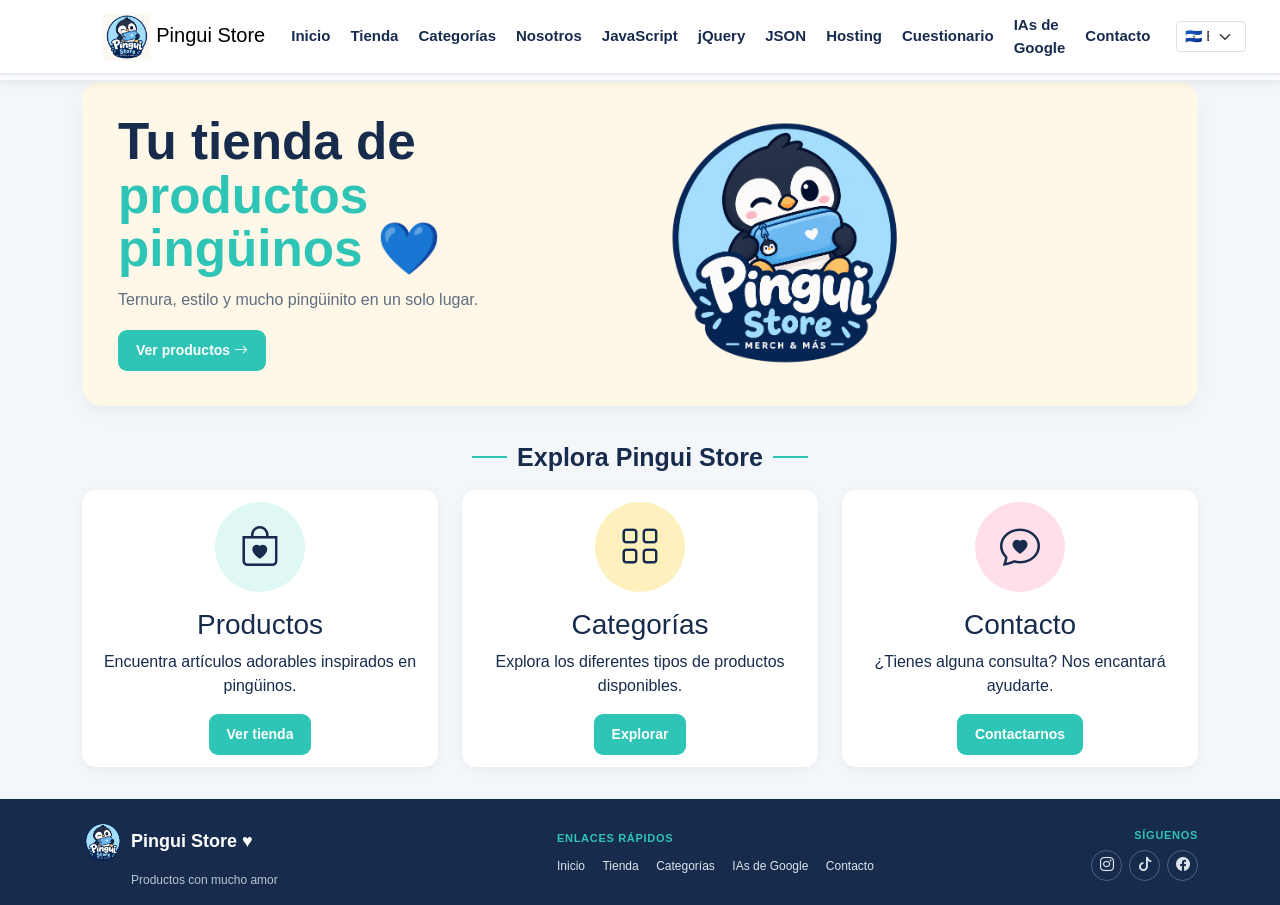
==== commit 7de8ca8c: "emo" ====
--- a/index.html
+++ b/index.html
@@ -1,6 +1,6 @@
-
 <!doctype html>
 <html lang="es">
+
 <head>
     <meta charset="UTF-8">
     <meta name="viewport" content="width=device-width,initial-scale=1">
@@ -9,13 +9,15 @@
     <link href="https://cdn.jsdelivr.net/npm/bootstrap-icons@1.11.3/font/bootstrap-icons.css" rel="stylesheet">
     <link rel="stylesheet" href="./css/estilos.css">
 </head>
+
 <body>
     <nav class="navbar navbar-expand-lg fixed-top navbar-pingui">
         <div class="container">
             <a class="navbar-brand" href="./index.html">
                 <img src="./assets/logo-pinguino.png" alt="Pingui Store" class="logo-pingui">
             </a>
-            <button class="navbar-toggler" type="button" data-bs-toggle="collapse" data-bs-target="#menu" aria-controls="menu" aria-expanded="false" aria-label="Abrir menú">
+            <button class="navbar-toggler" type="button" data-bs-toggle="collapse" data-bs-target="#menu"
+                aria-controls="menu" aria-expanded="false" aria-label="Abrir menú">
                 <span class="navbar-toggler-icon"></span>
             </button>
             <div class="collapse navbar-collapse justify-content-center" id="menu">
@@ -39,6 +41,73 @@
                 </button>
                 <a href="./tienda.html" class="nav-icon cart-icon" aria-label="Ir a la tienda">
                     <i class="bi bi-cart3"></i><span>0</span>
+
+                    <nav class="navbar navbar-expand-lg navbar-pingui fixed-top">
+                        <div class="container">
+                            <a class="navbar-brand" href="index.html">
+                                <img src="./assets/logo-pingui.png" alt="Pingui Store" height="48">
+                                Pingui Store
+                            </a>
+                            <button class="navbar-toggler" type="button" data-bs-toggle="collapse"
+                                data-bs-target="#navbarPingui" aria-controls="navbarPingui" aria-expanded="false"
+                                aria-label="Abrir menú">
+                                <span class="navbar-toggler-icon"></span>
+                            </button>
+                            <div class="collapse navbar-collapse" id="navbarPingui">
+                                <ul class="navbar-nav ms-auto align-items-lg-center">
+                                    <li class="nav-item">
+                                        <a class="nav-link" href="index.html" data-es="Inicio" data-en="Home">Inicio</a>
+                                    </li>
+                                    <li class="nav-item">
+                                        <a class="nav-link" href="tienda.html" data-es="Tienda"
+                                            data-en="Shop">Tienda</a>
+                                    </li>
+                                    <li class="nav-item">
+                                        <a class="nav-link" href="categorias.html" data-es="Categorías"
+                                            data-en="Categories">Categorías</a>
+                                    </li>
+                                    <li class="nav-item">
+                                        <a class="nav-link" href="nosotros.html" data-es="Nosotros"
+                                            data-en="About Us">Nosotros</a>
+                                    </li>
+                                    <li class="nav-item">
+                                        <a class="nav-link" href="javascript.html" data-es="JavaScript"
+                                            data-en="JavaScript">JavaScript</a>
+                                    </li>
+                                    <li class="nav-item">
+                                        <a class="nav-link" href="jquery.html" data-es="jQuery"
+                                            data-en="jQuery">jQuery</a>
+                                    </li>
+                                    <li class="nav-item">
+                                        <a class="nav-link" href="json.html" data-es="JSON" data-en="JSON">JSON</a>
+                                    </li>
+                                    <li class="nav-item">
+                                        <a class="nav-link" href="hosting.html" data-es="Hosting"
+                                            data-en="Hosting">Hosting</a>
+                                    </li>
+                                    <li class="nav-item">
+                                        <a class="nav-link" href="cuestionario.html" data-es="Cuestionario"
+                                            data-en="Quiz">Cuestionario</a>
+                                    </li>
+                                    <li class="nav-item">
+                                        <a class="nav-link" href="google-ia.html" data-es="IAs de Google"
+                                            data-en="Google AI">IAs de Google</a>
+                                    </li>
+                                    <li class="nav-item">
+                                        <a class="nav-link" href="contacto.html" data-es="Contacto"
+                                            data-en="Contact">Contacto</a>
+                                    </li>
+                                    <li class="nav-item ms-lg-3 mt-2 mt-lg-0">
+                                        <select id="selectorIdioma" onchange="cambiarIdioma(this.value)"
+                                            class="form-select form-select-sm" aria-label="Cambiar idioma">
+                                            <option value="es">🇸🇻 Español</option>
+                                            <option value="en">🇺🇸 English</option>
+                                        </select>
+                                    </li>
+                                </ul>
+                            </div>
+                        </div>
+                    </nav>
                 </a>
             </div>
         </div>
@@ -57,7 +126,8 @@
                             </a>
                         </div>
                         <div class="col-lg-6 text-center">
-                            <img src="./assets/logo-pinguino.png" class="img-fluid hero-penguin" alt="Pingüino Pingui Store">
+                            <img src="./assets/logo-pinguino.png" class="img-fluid hero-penguin"
+                                alt="Pingüino Pingui Store">
                         </div>
                     </div>
                 </div>
@@ -67,7 +137,8 @@
         <section class="products-section">
             <div class="container">
                 <div class="section-heading">
-                    <span></span><h2>Explora Pingui Store</h2><span></span>
+                    <span></span>
+                    <h2>Explora Pingui Store</h2><span></span>
                 </div>
                 <div class="row g-4">
                     <div class="col-md-4">
@@ -138,4 +209,5 @@
     <script src="https://cdn.jsdelivr.net/npm/bootstrap@5.3.7/dist/js/bootstrap.bundle.min.js"></script>
     <script src="./js/script.js" defer></script>
 </body>
+
 </html>
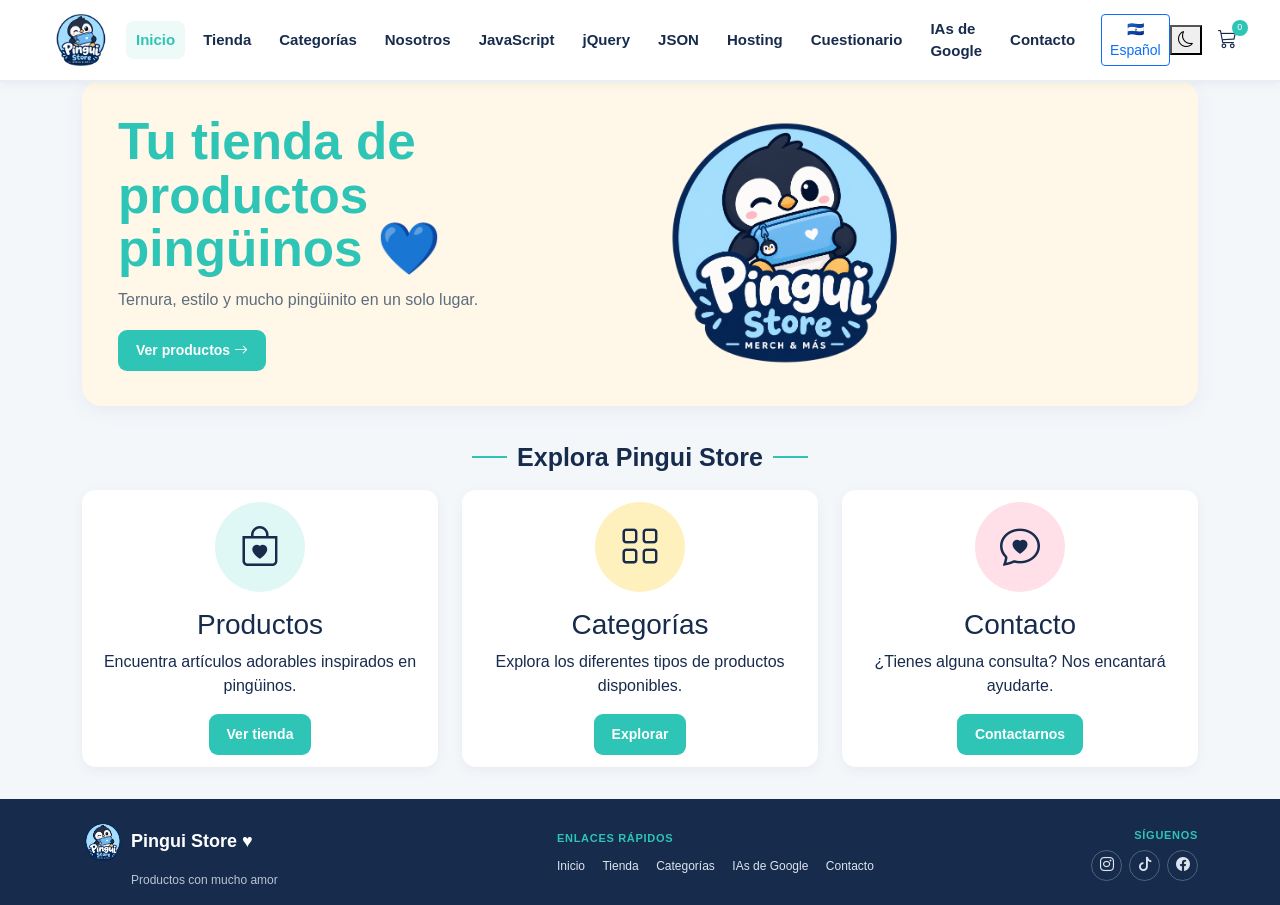
==== commit 89a7f801: "ADRIANA SALTE" ====
--- a/index.html
+++ b/index.html
@@ -1,6 +1,6 @@
+
 <!doctype html>
 <html lang="es">
-
 <head>
     <meta charset="UTF-8">
     <meta name="viewport" content="width=device-width,initial-scale=1">
@@ -9,30 +9,31 @@
     <link href="https://cdn.jsdelivr.net/npm/bootstrap-icons@1.11.3/font/bootstrap-icons.css" rel="stylesheet">
     <link rel="stylesheet" href="./css/estilos.css">
 </head>
-
 <body>
     <nav class="navbar navbar-expand-lg fixed-top navbar-pingui">
         <div class="container">
             <a class="navbar-brand" href="./index.html">
                 <img src="./assets/logo-pinguino.png" alt="Pingui Store" class="logo-pingui">
             </a>
-            <button class="navbar-toggler" type="button" data-bs-toggle="collapse" data-bs-target="#menu"
-                aria-controls="menu" aria-expanded="false" aria-label="Abrir menú">
+            <button class="navbar-toggler" type="button" data-bs-toggle="collapse" data-bs-target="#menu" aria-controls="menu" aria-expanded="false" aria-label="Abrir menú">
                 <span class="navbar-toggler-icon"></span>
             </button>
             <div class="collapse navbar-collapse justify-content-center" id="menu">
                 <ul class="navbar-nav gap-lg-2">
-                    <li class="nav-item"><a class="nav-link active" href="./index.html">Inicio</a></li>
-                    <li class="nav-item"><a class="nav-link" href="./tienda.html">Tienda</a></li>
-                    <li class="nav-item"><a class="nav-link" href="./categorias.html">Categorías</a></li>
-                    <li class="nav-item"><a class="nav-link" href="./nosotros.html">Nosotros</a></li>
+                    <li class="nav-item"><a class="nav-link active" href="./index.html"><span data-es="Inicio" data-en="Home">Inicio</span></a></li>
+                    <li class="nav-item"><a class="nav-link" href="./tienda.html"><span data-es="Tienda" data-en="Shop">Tienda</span></a></li>
+                    <li class="nav-item"><a class="nav-link" href="./categorias.html"><span data-es="Categorías" data-en="Categories">Categorías</span></a></li>
+                    <li class="nav-item"><a class="nav-link" href="./nosotros.html"><span data-es="Nosotros" data-en="About Us">Nosotros</span></a></li>
                     <li class="nav-item"><a class="nav-link" href="./javascript.html">JavaScript</a></li>
                     <li class="nav-item"><a class="nav-link" href="./jquery.html">jQuery</a></li>
                     <li class="nav-item"><a class="nav-link" href="./json.html">JSON</a></li>
                     <li class="nav-item"><a class="nav-link" href="./hosting.html">Hosting</a></li>
-                    <li class="nav-item"><a class="nav-link" href="./cuestionario.html">Cuestionario</a></li>
-                    <li class="nav-item"><a class="nav-link" href="./google-ia.html">IAs de Google</a></li>
-                    <li class="nav-item"><a class="nav-link" href="./contacto.html">Contacto</a></li>
+                    <li class="nav-item"><a class="nav-link" href="./cuestionario.html"><span data-es="Cuestionario" data-en="Quiz">Cuestionario</span></a></li>
+                    <li class="nav-item"><a class="nav-link" href="./google-ia.html"><span data-es="IAs de Google" data-en="Google AI">IAs de Google</span></a></li>
+                    <li class="nav-item"><a class="nav-link" href="./contacto.html"><span data-es="Contacto" data-en="Contact">Contacto</span></a></li>
+                    <li class="nav-item ms-lg-2 mt-2 mt-lg-0">
+                        <button id="idiomaToggle" class="btn btn-sm btn-outline-primary" type="button" onclick="cambiarIdioma(localStorage.getItem('idiomaPingui') === 'en' ? 'es' : 'en')">🇸🇻 Español</button>
+                    </li>
                 </ul>
             </div>
             <div class="d-flex align-items-center gap-2">
@@ -41,73 +42,6 @@
                 </button>
                 <a href="./tienda.html" class="nav-icon cart-icon" aria-label="Ir a la tienda">
                     <i class="bi bi-cart3"></i><span>0</span>
-
-                    <nav class="navbar navbar-expand-lg navbar-pingui fixed-top">
-                        <div class="container">
-                            <a class="navbar-brand" href="index.html">
-                                <img src="./assets/logo-pingui.png" alt="Pingui Store" height="48">
-                                Pingui Store
-                            </a>
-                            <button class="navbar-toggler" type="button" data-bs-toggle="collapse"
-                                data-bs-target="#navbarPingui" aria-controls="navbarPingui" aria-expanded="false"
-                                aria-label="Abrir menú">
-                                <span class="navbar-toggler-icon"></span>
-                            </button>
-                            <div class="collapse navbar-collapse" id="navbarPingui">
-                                <ul class="navbar-nav ms-auto align-items-lg-center">
-                                    <li class="nav-item">
-                                        <a class="nav-link" href="index.html" data-es="Inicio" data-en="Home">Inicio</a>
-                                    </li>
-                                    <li class="nav-item">
-                                        <a class="nav-link" href="tienda.html" data-es="Tienda"
-                                            data-en="Shop">Tienda</a>
-                                    </li>
-                                    <li class="nav-item">
-                                        <a class="nav-link" href="categorias.html" data-es="Categorías"
-                                            data-en="Categories">Categorías</a>
-                                    </li>
-                                    <li class="nav-item">
-                                        <a class="nav-link" href="nosotros.html" data-es="Nosotros"
-                                            data-en="About Us">Nosotros</a>
-                                    </li>
-                                    <li class="nav-item">
-                                        <a class="nav-link" href="javascript.html" data-es="JavaScript"
-                                            data-en="JavaScript">JavaScript</a>
-                                    </li>
-                                    <li class="nav-item">
-                                        <a class="nav-link" href="jquery.html" data-es="jQuery"
-                                            data-en="jQuery">jQuery</a>
-                                    </li>
-                                    <li class="nav-item">
-                                        <a class="nav-link" href="json.html" data-es="JSON" data-en="JSON">JSON</a>
-                                    </li>
-                                    <li class="nav-item">
-                                        <a class="nav-link" href="hosting.html" data-es="Hosting"
-                                            data-en="Hosting">Hosting</a>
-                                    </li>
-                                    <li class="nav-item">
-                                        <a class="nav-link" href="cuestionario.html" data-es="Cuestionario"
-                                            data-en="Quiz">Cuestionario</a>
-                                    </li>
-                                    <li class="nav-item">
-                                        <a class="nav-link" href="google-ia.html" data-es="IAs de Google"
-                                            data-en="Google AI">IAs de Google</a>
-                                    </li>
-                                    <li class="nav-item">
-                                        <a class="nav-link" href="contacto.html" data-es="Contacto"
-                                            data-en="Contact">Contacto</a>
-                                    </li>
-                                    <li class="nav-item ms-lg-3 mt-2 mt-lg-0">
-                                        <select id="selectorIdioma" onchange="cambiarIdioma(this.value)"
-                                            class="form-select form-select-sm" aria-label="Cambiar idioma">
-                                            <option value="es">🇸🇻 Español</option>
-                                            <option value="en">🇺🇸 English</option>
-                                        </select>
-                                    </li>
-                                </ul>
-                            </div>
-                        </div>
-                    </nav>
                 </a>
             </div>
         </div>
@@ -119,15 +53,12 @@
                 <div class="hero-box">
                     <div class="row align-items-center">
                         <div class="col-lg-6 hero-text">
-                            <h1>Tu tienda de<br><span>productos pingüinos</span> 💙</h1>
-                            <p>Ternura, estilo y mucho pingüinito en un solo lugar.</p>
-                            <a href="./tienda.html" class="btn btn-pingui">
-                                Ver productos <i class="bi bi-arrow-right"></i>
-                            </a>
+                            <h1><span data-es="Tu tienda de" data-en="Your store for">Tu tienda de</span><br><span data-es="productos pingüinos" data-en="penguin products">productos pingüinos</span> 💙</h1>
+                            <p data-es="Ternura, estilo y mucho pingüinito en un solo lugar." data-en="Cuteness, style, and lots of penguins in one place.">Ternura, estilo y mucho pingüinito en un solo lugar.</p>
+                            <a href="./tienda.html" class="btn btn-pingui"><span data-es="Ver productos" data-en="View products">Ver productos</span> <i class="bi bi-arrow-right"></i></a>
                         </div>
                         <div class="col-lg-6 text-center">
-                            <img src="./assets/logo-pinguino.png" class="img-fluid hero-penguin"
-                                alt="Pingüino Pingui Store">
+                            <img src="./assets/logo-pinguino.png" class="img-fluid hero-penguin" alt="Pingüino Pingui Store">
                         </div>
                     </div>
                 </div>
@@ -138,37 +69,32 @@
             <div class="container">
                 <div class="section-heading">
                     <span></span>
-                    <h2>Explora Pingui Store</h2><span></span>
+                    <h2 data-es="Explora Pingui Store" data-en="Explore Pingui Store">Explora Pingui Store</h2>
+                    <span></span>
                 </div>
                 <div class="row g-4">
                     <div class="col-md-4">
                         <div class="category-card h-100">
-                            <div class="category-circle blue mb-3">
-                                <i class="bi bi-bag-heart fs-1"></i>
-                            </div>
-                            <h3>Productos</h3>
-                            <p>Encuentra artículos adorables inspirados en pingüinos.</p>
-                            <a href="./tienda.html" class="btn btn-pingui">Ver tienda</a>
+                            <div class="category-circle blue mb-3"><i class="bi bi-bag-heart fs-1"></i></div>
+                            <h3 data-es="Productos" data-en="Products">Productos</h3>
+                            <p data-es="Encuentra artículos adorables inspirados en pingüinos." data-en="Find adorable items inspired by penguins.">Encuentra artículos adorables inspirados en pingüinos.</p>
+                            <a href="./tienda.html" class="btn btn-pingui" data-es="Ver tienda" data-en="Visit store">Ver tienda</a>
                         </div>
                     </div>
                     <div class="col-md-4">
                         <div class="category-card h-100">
-                            <div class="category-circle yellow mb-3">
-                                <i class="bi bi-grid fs-1"></i>
-                            </div>
-                            <h3>Categorías</h3>
-                            <p>Explora los diferentes tipos de productos disponibles.</p>
-                            <a href="./categorias.html" class="btn btn-pingui">Explorar</a>
+                            <div class="category-circle yellow mb-3"><i class="bi bi-grid fs-1"></i></div>
+                            <h3 data-es="Categorías" data-en="Categories">Categorías</h3>
+                            <p data-es="Explora los diferentes tipos de productos disponibles." data-en="Explore the different types of products available.">Explora los diferentes tipos de productos disponibles.</p>
+                            <a href="./categorias.html" class="btn btn-pingui" data-es="Explorar" data-en="Explore">Explorar</a>
                         </div>
                     </div>
                     <div class="col-md-4">
                         <div class="category-card h-100">
-                            <div class="category-circle pink mb-3">
-                                <i class="bi bi-chat-heart fs-1"></i>
-                            </div>
-                            <h3>Contacto</h3>
-                            <p>¿Tienes alguna consulta? Nos encantará ayudarte.</p>
-                            <a href="./contacto.html" class="btn btn-pingui">Contactarnos</a>
+                            <div class="category-circle pink mb-3"><i class="bi bi-chat-heart fs-1"></i></div>
+                            <h3 data-es="Contacto" data-en="Contact">Contacto</h3>
+                            <p data-es="¿Tienes alguna consulta? Nos encantará ayudarte." data-en="Have a question? We will be happy to help.">¿Tienes alguna consulta? Nos encantará ayudarte.</p>
+                            <a href="./contacto.html" class="btn btn-pingui" data-es="Contactarnos" data-en="Contact us">Contactarnos</a>
                         </div>
                     </div>
                 </div>
@@ -183,19 +109,19 @@
                     <div class="footer-brand">
                         <img src="./assets/logo-pinguino.png" alt="Pingui Store">
                         <strong>Pingui Store ♥</strong>
-                        <p>Productos con mucho amor</p>
+                        <p data-es="Productos con mucho amor" data-en="Products made with lots of love">Productos con mucho amor</p>
                     </div>
                 </div>
                 <div class="col-lg-4 mb-3 mb-lg-0">
-                    <h6>ENLACES RÁPIDOS</h6>
-                    <a href="./index.html">Inicio</a>
-                    <a href="./tienda.html">Tienda</a>
-                    <a href="./categorias.html">Categorías</a>
-                    <a href="./google-ia.html">IAs de Google</a>
-                    <a href="./contacto.html">Contacto</a>
+                    <h6 data-es="ENLACES RÁPIDOS" data-en="QUICK LINKS">ENLACES RÁPIDOS</h6>
+                    <a href="./index.html" data-es="Inicio" data-en="Home">Inicio</a>
+                    <a href="./tienda.html" data-es="Tienda" data-en="Shop">Tienda</a>
+                    <a href="./categorias.html" data-es="Categorías" data-en="Categories">Categorías</a>
+                    <a href="./google-ia.html" data-es="IAs de Google" data-en="Google AI">IAs de Google</a>
+                    <a href="./contacto.html" data-es="Contacto" data-en="Contact">Contacto</a>
                 </div>
                 <div class="col-lg-3 text-lg-end">
-                    <h6>SÍGUENOS</h6>
+                    <h6 data-es="SÍGUENOS" data-en="FOLLOW US">SÍGUENOS</h6>
                     <div class="social-icons">
                         <a href="#" aria-label="Instagram"><i class="bi bi-instagram"></i></a>
                         <a href="#" aria-label="TikTok"><i class="bi bi-tiktok"></i></a>
@@ -209,5 +135,4 @@
     <script src="https://cdn.jsdelivr.net/npm/bootstrap@5.3.7/dist/js/bootstrap.bundle.min.js"></script>
     <script src="./js/script.js" defer></script>
 </body>
-
-</html>+</html>
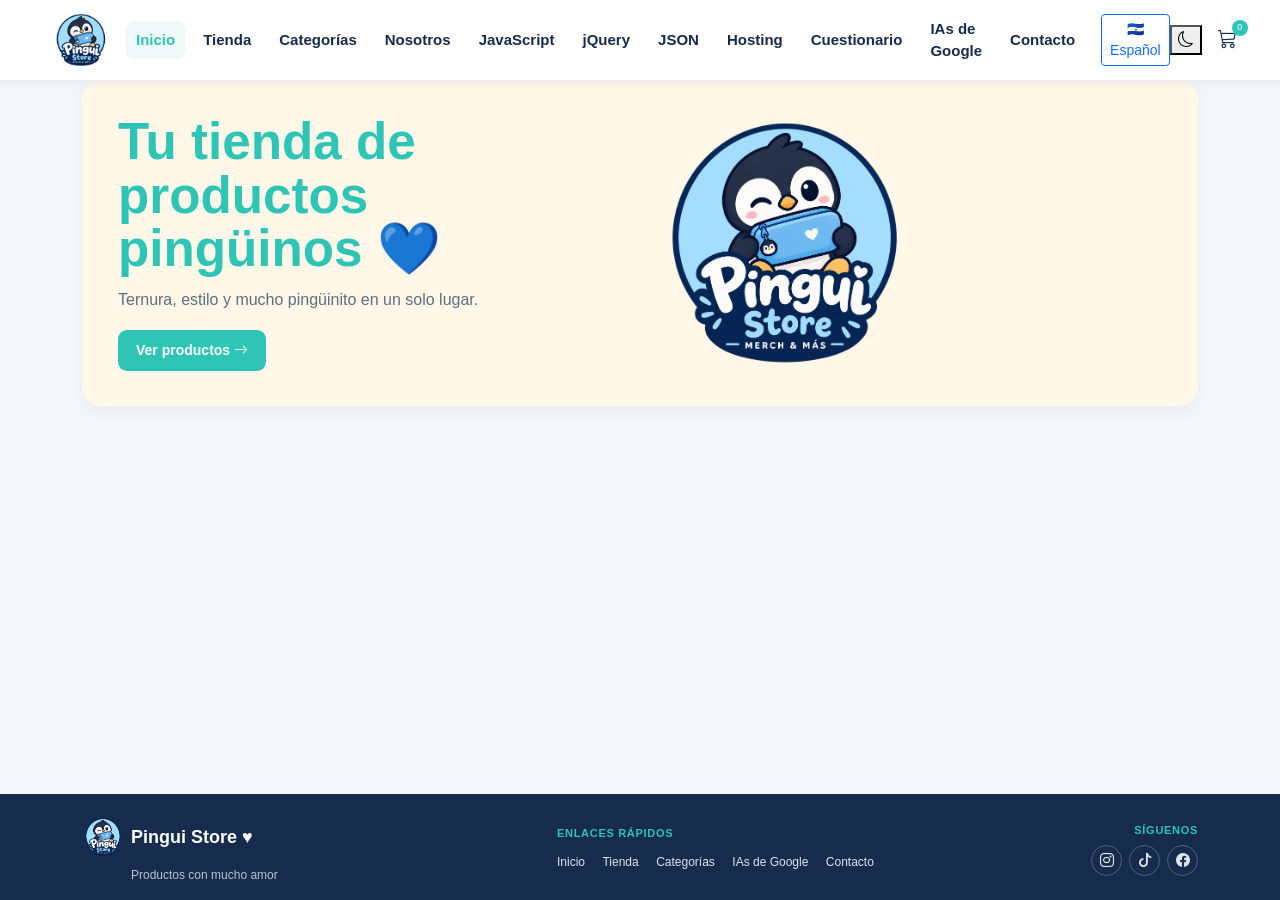
==== commit 982e092d: "la papaa" ====
--- a/index.html
+++ b/index.html
@@ -65,41 +65,7 @@
             </div>
         </section>
 
-        <section class="products-section">
-            <div class="container">
-                <div class="section-heading">
-                    <span></span>
-                    <h2 data-es="Explora Pingui Store" data-en="Explore Pingui Store">Explora Pingui Store</h2>
-                    <span></span>
-                </div>
-                <div class="row g-4">
-                    <div class="col-md-4">
-                        <div class="category-card h-100">
-                            <div class="category-circle blue mb-3"><i class="bi bi-bag-heart fs-1"></i></div>
-                            <h3 data-es="Productos" data-en="Products">Productos</h3>
-                            <p data-es="Encuentra artículos adorables inspirados en pingüinos." data-en="Find adorable items inspired by penguins.">Encuentra artículos adorables inspirados en pingüinos.</p>
-                            <a href="./tienda.html" class="btn btn-pingui" data-es="Ver tienda" data-en="Visit store">Ver tienda</a>
-                        </div>
-                    </div>
-                    <div class="col-md-4">
-                        <div class="category-card h-100">
-                            <div class="category-circle yellow mb-3"><i class="bi bi-grid fs-1"></i></div>
-                            <h3 data-es="Categorías" data-en="Categories">Categorías</h3>
-                            <p data-es="Explora los diferentes tipos de productos disponibles." data-en="Explore the different types of products available.">Explora los diferentes tipos de productos disponibles.</p>
-                            <a href="./categorias.html" class="btn btn-pingui" data-es="Explorar" data-en="Explore">Explorar</a>
-                        </div>
-                    </div>
-                    <div class="col-md-4">
-                        <div class="category-card h-100">
-                            <div class="category-circle pink mb-3"><i class="bi bi-chat-heart fs-1"></i></div>
-                            <h3 data-es="Contacto" data-en="Contact">Contacto</h3>
-                            <p data-es="¿Tienes alguna consulta? Nos encantará ayudarte." data-en="Have a question? We will be happy to help.">¿Tienes alguna consulta? Nos encantará ayudarte.</p>
-                            <a href="./contacto.html" class="btn btn-pingui" data-es="Contactarnos" data-en="Contact us">Contactarnos</a>
-                        </div>
-                    </div>
-                </div>
-            </div>
-        </section>
+  
     </main>
 
     <footer class="footer-pingui">
--- a/css/estilos.css
+++ b/css/estilos.css
@@ -921,4 +921,47 @@
     .info-box h2 {
         font-size: 22px
     }
+}
+html {
+    min-height: 100%;
+    background: var(--fondo, #f4f7fb);
+}
+
+body {
+    min-height: 100vh;
+    display: flex;
+    flex-direction: column;
+    background: var(--fondo, #f4f7fb);
+}
+
+main {
+    flex: 1;
+}
+
+.footer-pingui {
+    margin-top: 0;
+    flex-shrink: 0;
+}
+.cart-icon {
+    position: relative;
+    display: inline-flex;
+    align-items: center;
+    justify-content: center;
+}
+
+.cart-icon .cart-count {
+    position: absolute;
+    top: -8px;
+    right: -10px;
+    min-width: 18px;
+    height: 18px;
+    padding: 0 4px;
+    display: flex;
+    align-items: center;
+    justify-content: center;
+    border-radius: 50%;
+    background: #2ec4b6;
+    color: white;
+    font-size: 11px;
+    line-height: 1;
 }
